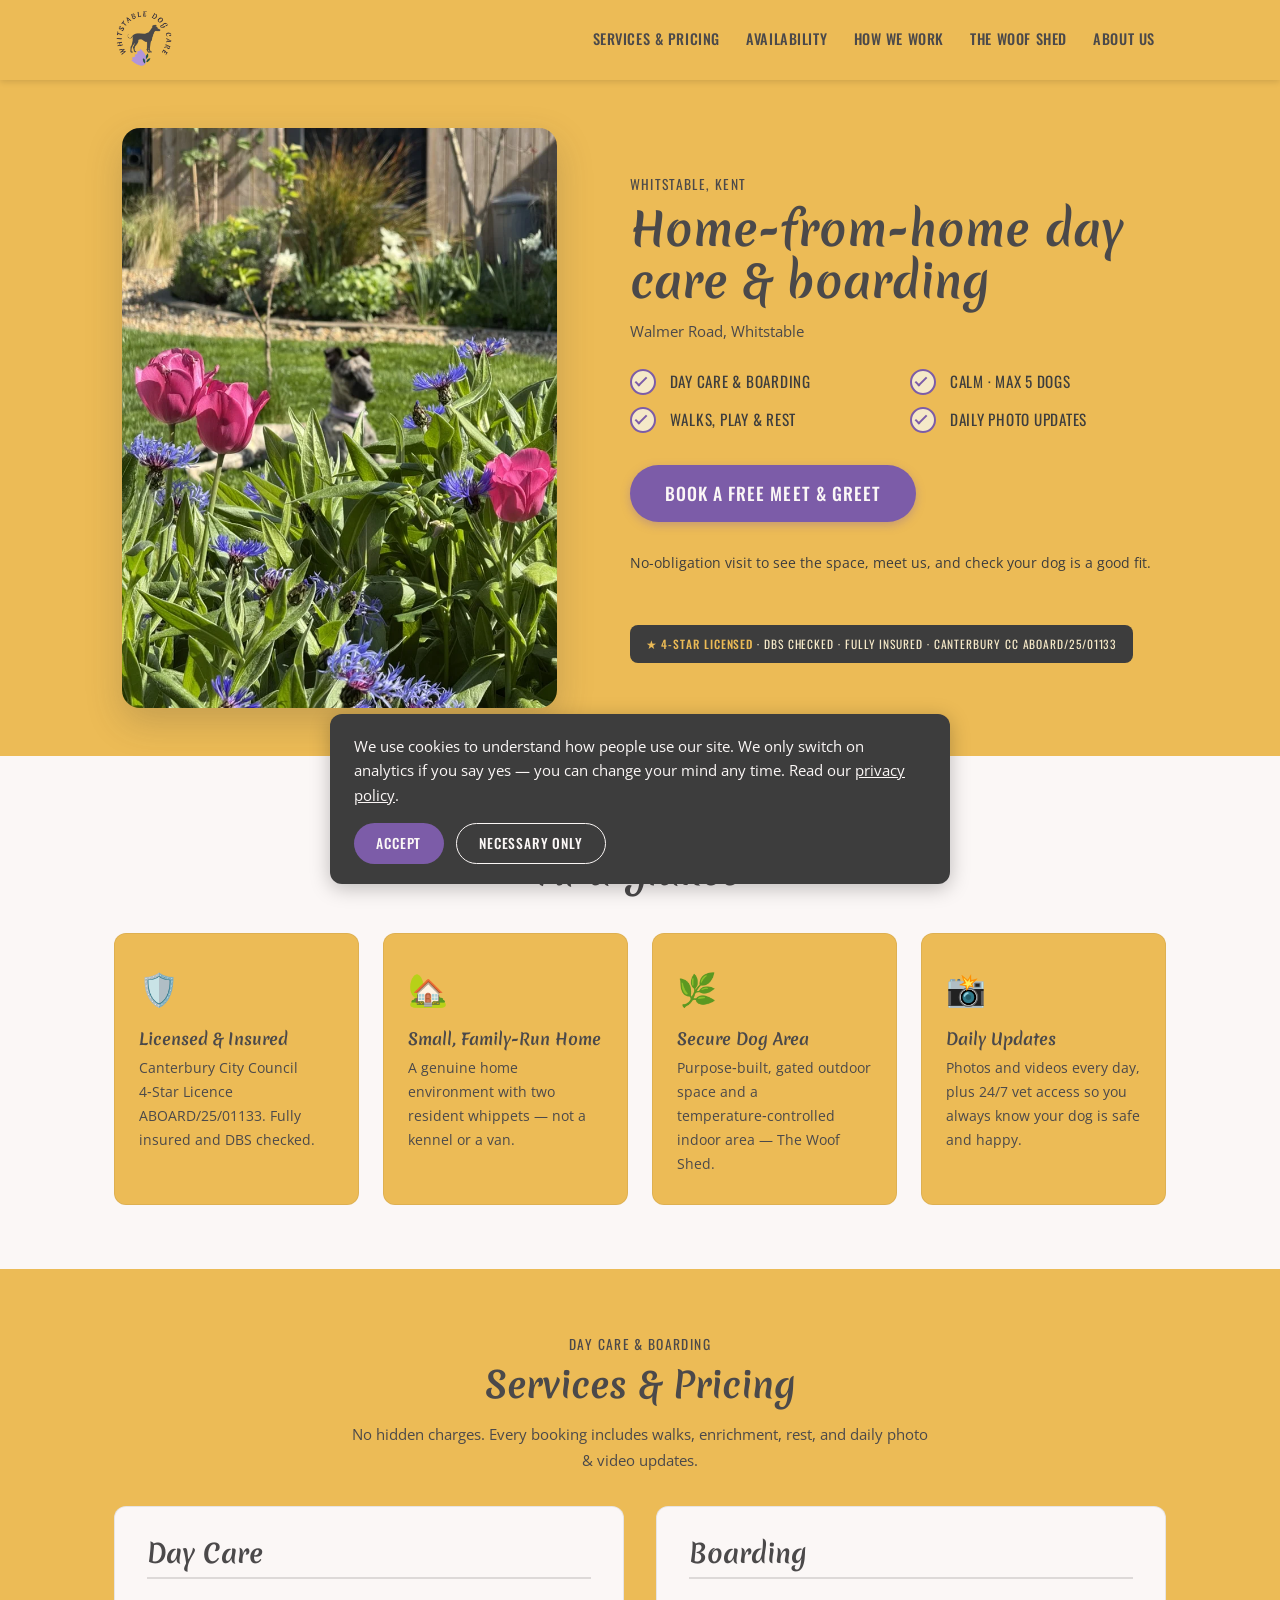
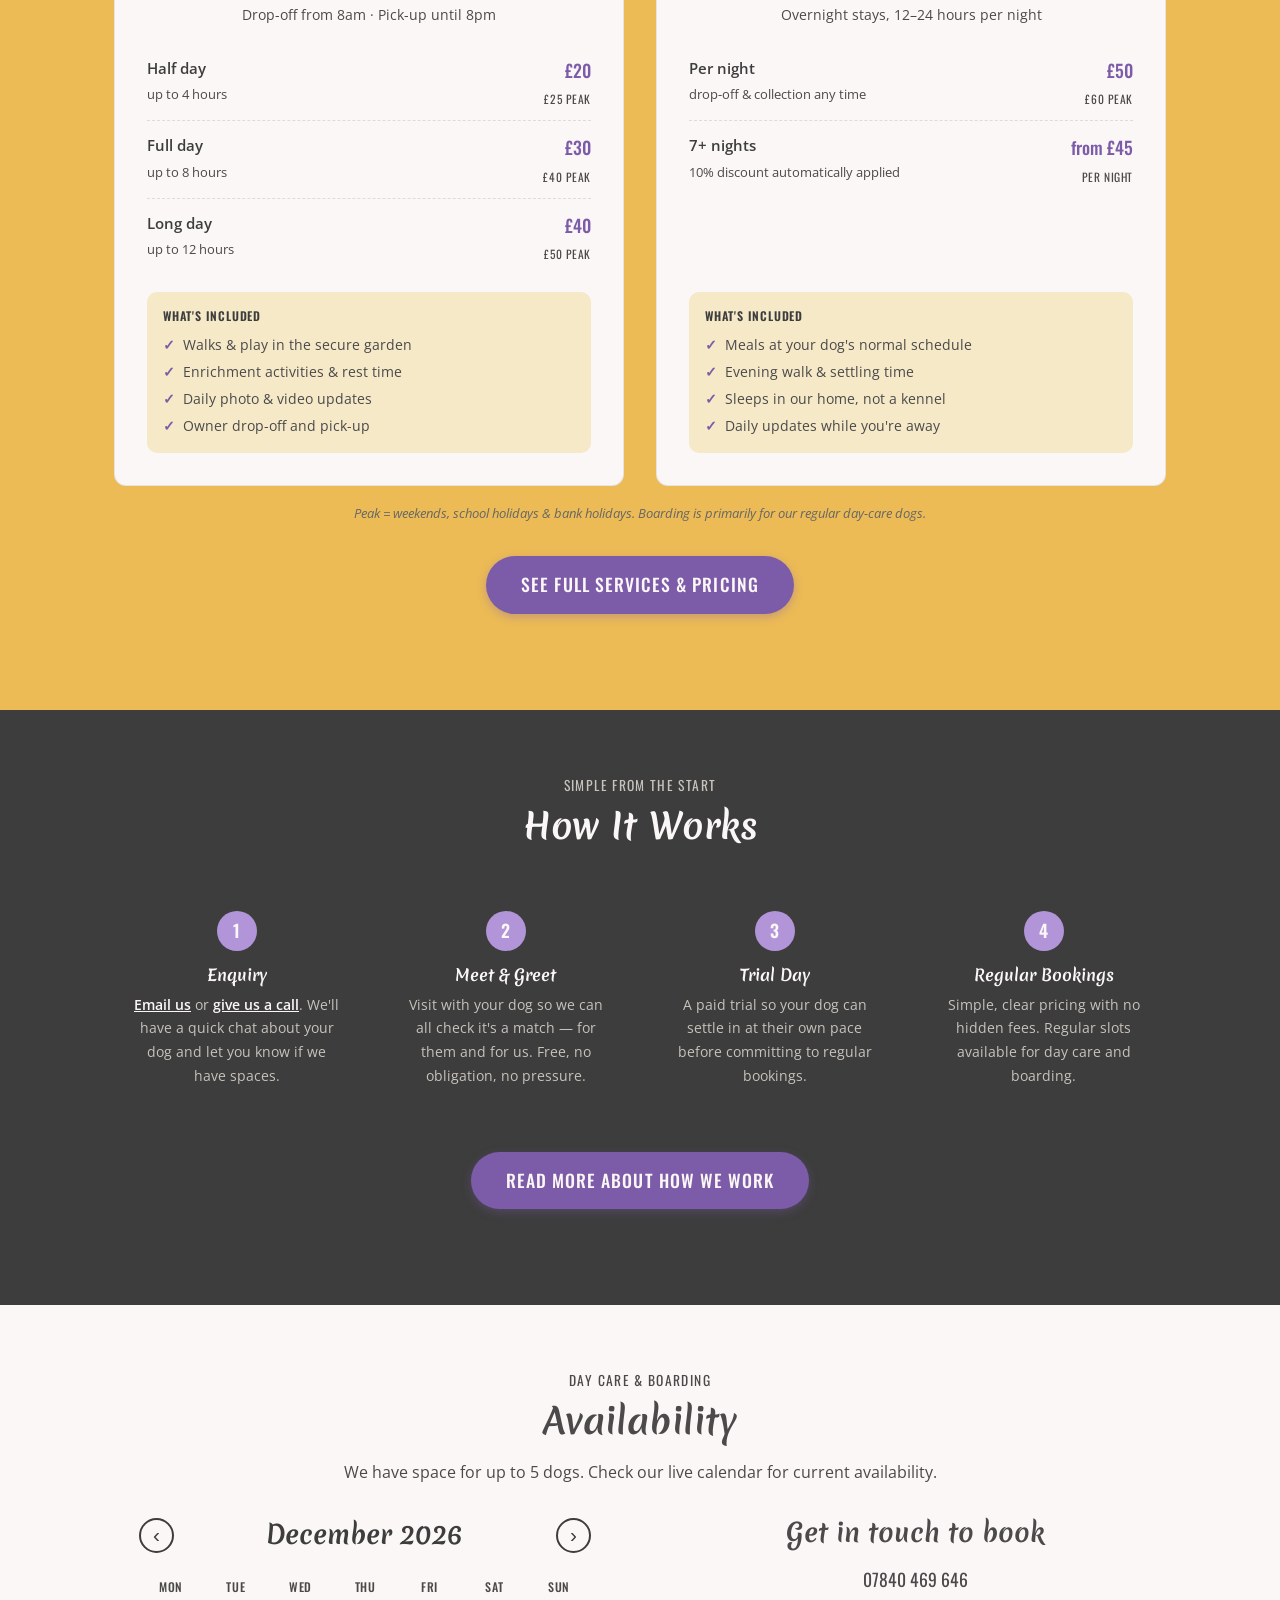
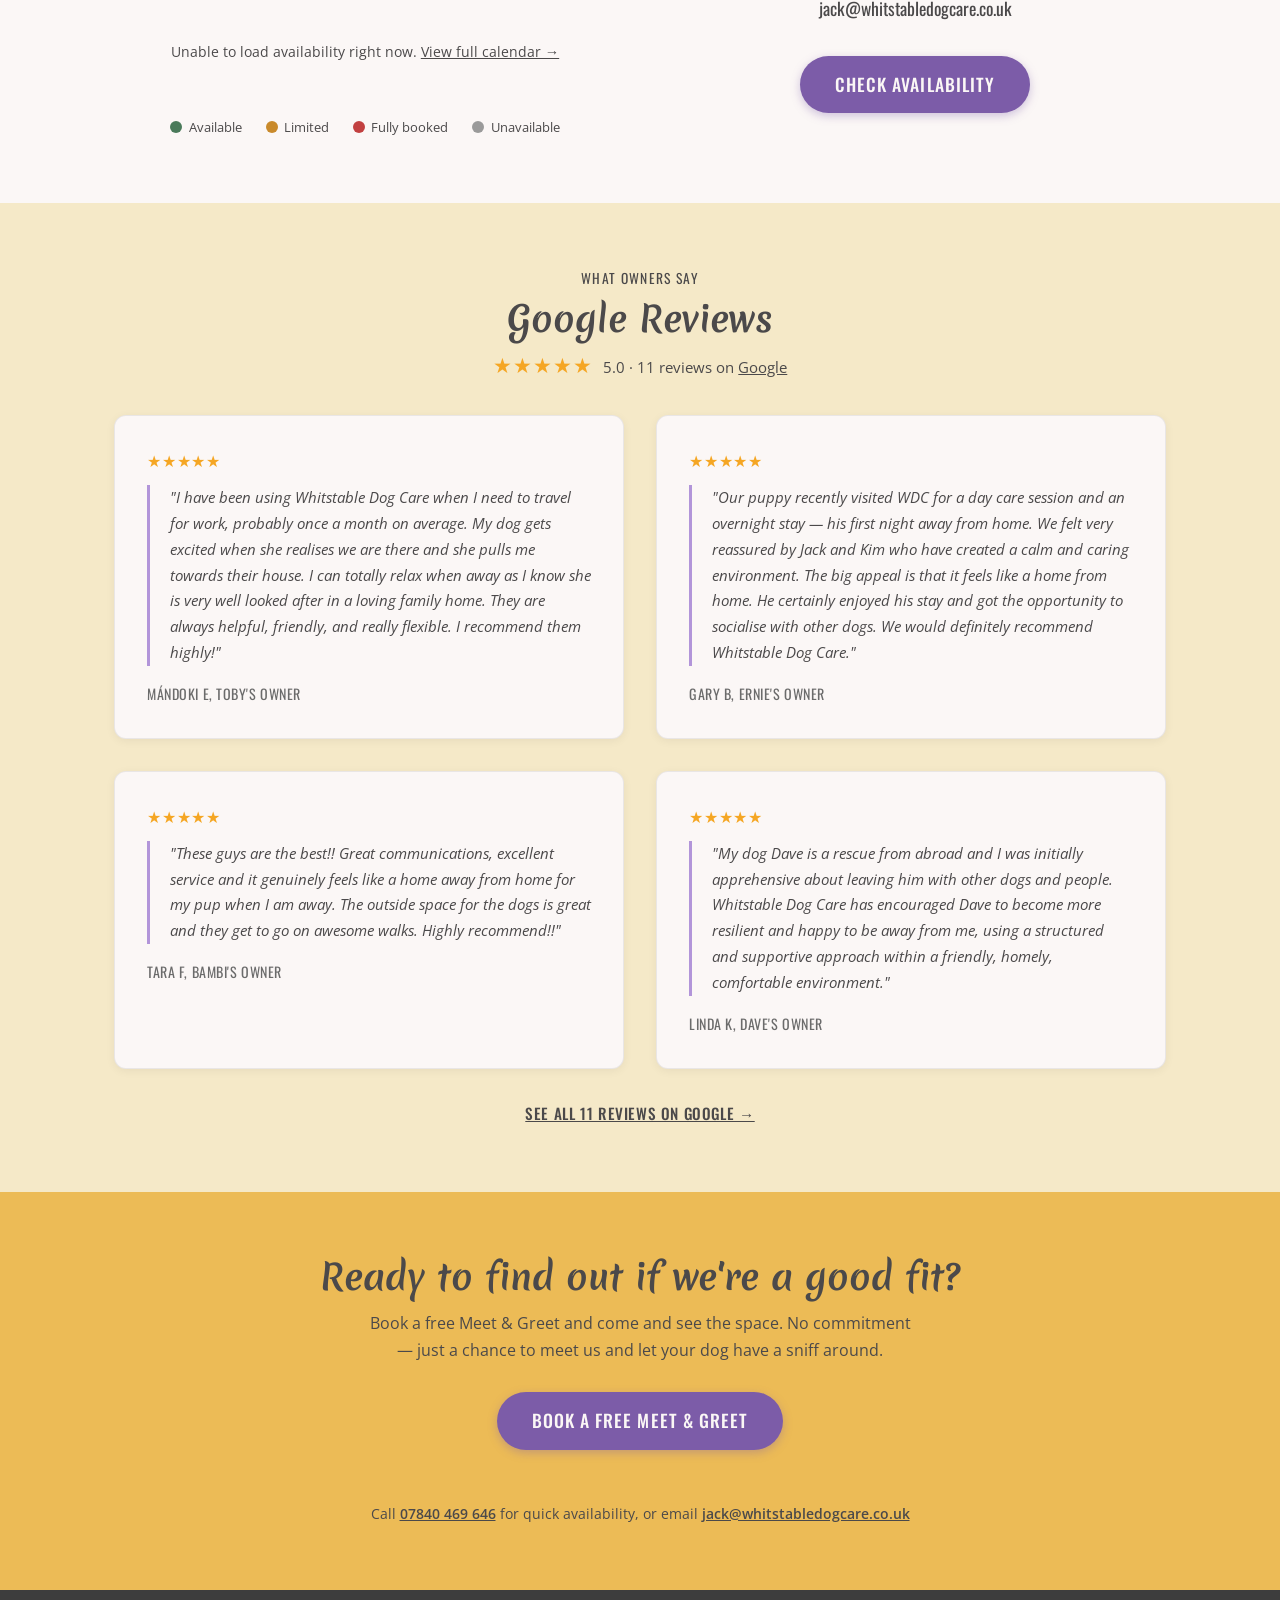
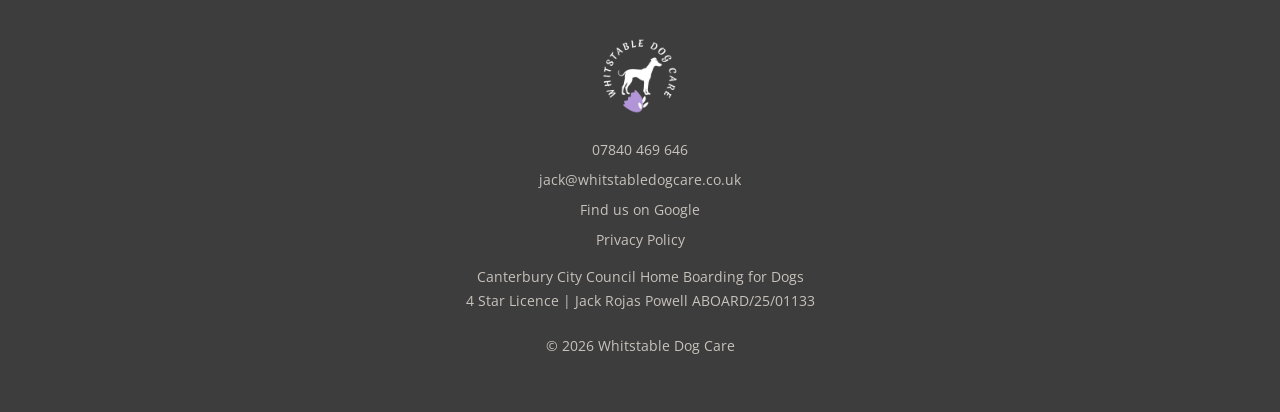
==== index.html @ 73e0434f "Only load Google Analytics after consent, add privacy policy page Previously "Necessary only" still " ====
<!DOCTYPE html>
<html lang="en">
<head>
  <!-- Google tag (gtag.js) — script itself is only requested after cookie consent is accepted, see body -->
  <script>
    window.dataLayer = window.dataLayer || [];
    function gtag(){dataLayer.push(arguments);}
  </script>
  <meta charset="UTF-8" />
  <meta name="viewport" content="width=device-width, initial-scale=1.0" />
  <title>Whitstable Dog Care — Home-from-home Dog Day Care & Boarding</title>
  <meta name="description" content="Home-from-home, family-run dog day care and boarding in Whitstable, Kent. Half & full day care, boarding, walks and enrichment." />
  <meta property="og:type" content="website" />
  <meta property="og:url" content="https://whitstabledogcare.co.uk/" />
  <meta property="og:title" content="Whitstable Dog Care — Home-from-home Dog Day Care & Boarding" />
  <meta property="og:description" content="Home-from-home, family-run dog day care and boarding in Whitstable, Kent." />
  <meta property="og:image" content="https://whitstabledogcare.co.uk/images/og-image.png" />
  <meta property="og:image:width" content="1200" />
  <meta property="og:image:height" content="630" />
  <link rel="preload" as="image" href="images/garden-tulips-dog.webp" fetchpriority="high" />
  <link rel="preconnect" href="https://fonts.googleapis.com" />
  <link rel="preconnect" href="https://fonts.gstatic.com" crossorigin />
  <link rel="preload" href="https://fonts.googleapis.com/css2?family=Merienda:wght@400;700;900&family=Oswald:wght@400;500;600&family=Open+Sans:ital,wght@0,400;0,600;1,400&display=swap" as="style" onload="this.onload=null;this.rel='stylesheet'" />
  <noscript><link rel="stylesheet" href="https://fonts.googleapis.com/css2?family=Merienda:wght@400;700;900&family=Oswald:wght@400;500;600&family=Open+Sans:ital,wght@0,400;0,600;1,400&display=swap" /></noscript>
  <link rel="stylesheet" href="css/style.css" />
  <!-- UPDATE reviewCount and ratingValue below when Google reviews change -->
  <script type="application/ld+json">
  {
    "@context": "https://schema.org",
    "@type": "AnimalShelter",
    "petsAllowed": "Dogs only",
    "areaServed": ["Whitstable", "Tankerton", "Seasalter", "Herne Bay", "Canterbury", "Faversham", "Thanet"],
    "hasCredential": {
      "@type": "EducationalOccupationalCredential",
      "name": "Canterbury City Council Home Boarding for Dogs Licence",
      "credentialCategory": "licence",
      "recognizedBy": {
        "@type": "GovernmentOrganization",
        "name": "Canterbury City Council"
      },
      "identifier": "ABOARD/25/01133"
    },
    "name": "Whitstable Dog Care",
    "description": "Home-from-home, family-run dog day care and boarding in Whitstable, Kent.",
    "url": "https://whitstabledogcare.co.uk",
    "telephone": "+447840469646",
    "email": "jack@whitstabledogcare.co.uk",
    "address": {
      "@type": "PostalAddress",
      "streetAddress": "Walmer Road",
      "addressLocality": "Whitstable",
      "addressRegion": "Kent",
      "addressCountry": "GB"
    },
    "geo": {
      "@type": "GeoCoordinates",
      "latitude": 51.3617,
      "longitude": 1.0237
    },
    "image": "https://whitstabledogcare.co.uk/images/og-image.png",
    "priceRange": "££",
    "aggregateRating": {
      "@type": "AggregateRating",
      "ratingValue": "5.0",
      "reviewCount": "11",
      "bestRating": "5"
    },
    "openingHours": "Mo-Su 07:30-21:00",
    "sameAs": [
      "https://maps.app.goo.gl/Xas24WrXm4qyw3E78",
      "https://share.google/zNQRvtwh0eRR4QSle",
      "https://www.instagram.com/whitstabledogcare/",
      "https://maps.apple.com/p/wR4-Y2Sefy-_Zt",
      "https://www.yell.com/biz/whitstable-dog-care-whitstable-11027929/",
      "https://nextdoor.co.uk/page/whitstable-dog-care"
    ],
    "review": [
      {
        "@type": "Review",
        "author": { "@type": "Person", "name": "Mándoki E" },
        "reviewRating": { "@type": "Rating", "ratingValue": "5", "bestRating": "5" },
        "reviewBody": "I have been using Whitstable Dog Care when I need to travel for work, probably once a month on average. My dog gets excited when she realises we are there and she pulls me towards their house. I can totally relax when away as I know she is very well looked after in a loving family home. They are always helpful, friendly, and really flexible. I recommend them highly!"
      },
      {
        "@type": "Review",
        "author": { "@type": "Person", "name": "Gary B" },
        "reviewRating": { "@type": "Rating", "ratingValue": "5", "bestRating": "5" },
        "reviewBody": "Our puppy recently visited WDC for a day care session and an overnight stay — his first night away from home. We felt very reassured by Jack and Kim who have created a calm and caring environment. The big appeal is that it feels like a home from home. He certainly enjoyed his stay and got the opportunity to socialise with other dogs. We would definitely recommend Whitstable Dog Care."
      },
      {
        "@type": "Review",
        "author": { "@type": "Person", "name": "Tara F" },
        "reviewRating": { "@type": "Rating", "ratingValue": "5", "bestRating": "5" },
        "reviewBody": "These guys are the best!! Great communications, excellent service and it genuinely feels like a home away from home for my pup when I am away. The outside space for the dogs is great and they get to go on awesome walks. Highly recommend!!"
      }
    ]
  }
  </script>
  <link rel="icon" type="image/x-icon" href="favicon.ico" />
  <link rel="icon" type="image/png" sizes="32x32" href="favicon-32x32.png" />
  <link rel="icon" type="image/png" sizes="16x16" href="favicon-16x16.png" />
  <link rel="apple-touch-icon" sizes="180x180" href="apple-touch-icon.png" />
  <script type="application/ld+json">
  {
    "@context": "https://schema.org",
    "@type": "BreadcrumbList",
    "itemListElement": [
      { "@type": "ListItem", "position": 1, "name": "Home", "item": "https://whitstabledogcare.co.uk/" }
    ]
  }
  </script>
  <link rel="canonical" href="https://whitstabledogcare.co.uk/" />
</head>
<body>

  <div id="cookie-consent" class="cookie-consent" role="dialog" aria-live="polite" aria-label="Cookie consent">
    <p class="cookie-consent__text">We use cookies to understand how people use our site. We only switch on analytics if you say yes — you can change your mind any time. Read our <a href="privacy.html" style="color:inherit;">privacy policy</a>.</p>
    <div class="cookie-consent__actions">
      <button type="button" class="cookie-consent__btn cookie-consent__btn--accept" onclick="wdcSetConsent(true)">Accept</button>
      <button type="button" class="cookie-consent__btn cookie-consent__btn--reject" onclick="wdcSetConsent(false)">Necessary only</button>
    </div>
  </div>
  <script>
  (function () {
    var KEY = 'wdc_cookie_consent';
    var gaLoaded = false;
    function loadGA() {
      if (gaLoaded) return;
      gaLoaded = true;
      var s = document.createElement('script');
      s.async = true;
      s.src = 'https://www.googletagmanager.com/gtag/js?id=G-H8V5NB6T25';
      document.head.appendChild(s);
      gtag('js', new Date());
      gtag('config', 'G-H8V5NB6T25');
    }
    window.wdcSetConsent = function (granted) {
      localStorage.setItem(KEY, granted ? 'granted' : 'denied');
      if (granted) loadGA();
      var banner = document.getElementById('cookie-consent');
      if (banner) banner.classList.remove('is-visible');
    };
    var stored = localStorage.getItem(KEY);
    if (stored === 'granted') {
      loadGA();
    } else if (!stored) {
      document.addEventListener('DOMContentLoaded', function () {
        var banner = document.getElementById('cookie-consent');
        if (banner) banner.classList.add('is-visible');
      });
    }
  })();
  </script>

  <!-- HEADER -->
  <header class="site-header">
    <div class="header-inner">
      <a href="index.html" class="header-logo">
        <img src="images/logo.webp" alt="Whitstable Dog Care logo" width="440" height="440" />
        <span>Whitstable<br>Dog Care</span>
      </a>
      <button class="hamburger" id="hamburger" aria-label="Toggle navigation" aria-expanded="false">
        <span></span><span></span><span></span>
      </button>
      <nav class="site-nav" id="site-nav">
        <a href="services.html">Services &amp; Pricing</a>
        <a href="availability.html">Availability</a>
        <a href="how-we-work.html">How We Work</a>
        <a href="woof-shed.html">The Woof Shed</a>
        <a href="about.html">About Us</a>
      </nav>
    </div>
  </header>

  <main>

    <!-- HERO -->
    <section class="hero-v2 section--gold">

      <!-- Mobile photo (full-bleed, fades into gold) -->
      <div class="hero-v2__photo">
        <img
          src="images/garden-tulips-dog.webp"
          alt="A brindle whippet resting on the lawn behind a flower bed of pink tulips and blue cornflowers"
          width="768" height="1024"
          fetchpriority="high"
          loading="eager" />
      </div>

      <div class="hero-v2__content container">

        <!-- Desktop photo (tall card, left column) -->
        <div class="hero-v2__photo-desktop" aria-hidden="true">
          <img
            src="images/garden-tulips-dog.webp"
            alt=""
            width="768" height="1024"
            loading="eager" />
        </div>

        <div class="hero-v2__text">
          <p class="subheading">Whitstable, Kent</p>
          <h1>Home-from-home day care &amp; boarding</h1>
          <p class="hero-v2__addr">Walmer Road, Whitstable</p>

          <ul class="hero-v2__bullets">
            <li>Day care &amp; boarding</li>
            <li>Calm &middot; max 5 dogs</li>
            <li>Walks, play &amp; rest</li>
            <li>Daily photo updates</li>
          </ul>

          <div class="hero-v2__cta-wrap">
            <a href="mailto:jack@whitstabledogcare.co.uk?subject=Meet%20%26%20Greet%20Enquiry" class="btn-cta">Book a Free Meet &amp; Greet</a>
            <p class="hero-v2__reassurance">No-obligation visit to see the space, meet us, and check your dog is a good fit.</p>
          </div>

          <p class="hero-v2__licence">
            <strong>★ 4-Star Licensed</strong> &middot; DBS checked &middot; Fully insured &middot;
            Canterbury CC ABOARD/25/01133
          </p>
        </div>

      </div>
    </section>

    <!-- AT A GLANCE -->
    <section class="section section--white glance-section">
      <div class="container">
        <p class="subheading text-center">Why owners choose us</p>
        <h2 class="text-center">At a Glance</h2>
        <div class="glance-grid">
          <div class="glance-item">
            <span class="glance-item__icon" aria-hidden="true">🛡️</span>
            <h3 class="glance-item__title">Licensed &amp; Insured</h3>
            <p class="glance-item__text">Canterbury City Council 4‑Star Licence ABOARD/25/01133. Fully insured and DBS checked.</p>
          </div>
          <div class="glance-item">
            <span class="glance-item__icon" aria-hidden="true">🏡</span>
            <h3 class="glance-item__title">Small, Family‑Run Home</h3>
            <p class="glance-item__text">A genuine home environment with two resident whippets — not a kennel or a van.</p>
          </div>
          <div class="glance-item">
            <span class="glance-item__icon" aria-hidden="true">🌿</span>
            <h3 class="glance-item__title">Secure Dog Area</h3>
            <p class="glance-item__text">Purpose‑built, gated outdoor space and a temperature‑controlled indoor area — The Woof Shed.</p>
          </div>
          <div class="glance-item">
            <span class="glance-item__icon" aria-hidden="true">📸</span>
            <h3 class="glance-item__title">Daily Updates</h3>
            <p class="glance-item__text">Photos and videos every day, plus 24/7 vet access so you always know your dog is safe and happy.</p>
          </div>
        </div>
      </div>
    </section>

    <!-- PRICING SUMMARY -->
    <section class="section section--gold pricing-summary-section" id="pricing">
      <div class="container">
        <p class="subheading text-center">Day care &amp; boarding</p>
        <h2 class="text-center">Services &amp; Pricing</h2>
        <p class="pricing-summary-intro text-center">No hidden charges. Every booking includes walks, enrichment, rest, and daily photo &amp; video updates.</p>

        <div class="pricing-summary-grid">

          <!-- DAY CARE -->
          <div class="pricing-summary-card pricing-summary-card--balanced">
            <h3>Day Care</h3>
            <p class="pricing-summary-card__hours">Drop-off from 8am &middot; Pick-up until 8pm</p>

            <ul class="pricing-summary-list">
              <li>
                <span class="pricing-summary-list__label">
                  Half day
                  <span class="pricing-summary-list__sub">up to 4 hours</span>
                </span>
                <span class="pricing-summary-list__price">
                  £20
                  <span class="pricing-summary-list__peak">£25 peak</span>
                </span>
              </li>
              <li>
                <span class="pricing-summary-list__label">
                  Full day
                  <span class="pricing-summary-list__sub">up to 8 hours</span>
                </span>
                <span class="pricing-summary-list__price">
                  £30
                  <span class="pricing-summary-list__peak">£40 peak</span>
                </span>
              </li>
              <li>
                <span class="pricing-summary-list__label">
                  Long day
                  <span class="pricing-summary-list__sub">up to 12 hours</span>
                </span>
                <span class="pricing-summary-list__price">
                  £40
                  <span class="pricing-summary-list__peak">£50 peak</span>
                </span>
              </li>
            </ul>

            <div class="pricing-summary-card__included">
              <p class="pricing-summary-card__included-title">What's included</p>
              <ul class="pricing-summary-card__included-list">
                <li>Walks &amp; play in the secure garden</li>
                <li>Enrichment activities &amp; rest time</li>
                <li>Daily photo &amp; video updates</li>
                <li>Owner drop-off and pick-up</li>
              </ul>
            </div>
          </div>

          <!-- BOARDING -->
          <div class="pricing-summary-card pricing-summary-card--balanced">
            <h3>Boarding</h3>
            <p class="pricing-summary-card__hours">Overnight stays, 12–24 hours per night</p>

            <ul class="pricing-summary-list">
              <li>
                <span class="pricing-summary-list__label">
                  Per night
                  <span class="pricing-summary-list__sub">drop-off &amp; collection any time</span>
                </span>
                <span class="pricing-summary-list__price">
                  £50
                  <span class="pricing-summary-list__peak">£60 peak</span>
                </span>
              </li>
              <li>
                <span class="pricing-summary-list__label">
                  7+ nights
                  <span class="pricing-summary-list__sub">10% discount automatically applied</span>
                </span>
                <span class="pricing-summary-list__price">
                  from £45
                  <span class="pricing-summary-list__peak">per night</span>
                </span>
              </li>
            </ul>

            <div class="pricing-summary-card__included">
              <p class="pricing-summary-card__included-title">What's included</p>
              <ul class="pricing-summary-card__included-list">
                <li>Meals at your dog's normal schedule</li>
                <li>Evening walk &amp; settling time</li>
                <li>Sleeps in our home, not a kennel</li>
                <li>Daily updates while you're away</li>
              </ul>
            </div>
          </div>

        </div>

        <p class="pricing-summary-peak text-center">Peak = weekends, school holidays &amp; bank holidays. Boarding is primarily for our regular day-care dogs.</p>
        <div style="text-align:center; margin-top:2rem;">
          <a href="services.html#pricing" class="btn-cta">See Full Services &amp; Pricing</a>
        </div>
      </div>
    </section>

    <!-- HOW IT WORKS -->
    <section class="section section--charcoal how-it-works-section">
      <div class="container">
        <p class="subheading text-center" style="color:#c8c2bc;">Simple from the start</p>
        <h2 class="text-center">How It Works</h2>
        <div class="steps-grid">
          <div class="step">
            <span class="step__number" aria-hidden="true">1</span>
            <h3 class="step__title">Enquiry</h3>
            <p class="step__text"><a href="mailto:jack@whitstabledogcare.co.uk?subject=Enquiry">Email us</a> or <a href="tel:07840469646">give us a call</a>. We'll have a quick chat about your dog and let you know if we have spaces.</p>
          </div>
          <div class="step">
            <span class="step__number" aria-hidden="true">2</span>
            <h3 class="step__title">Meet &amp; Greet</h3>
            <p class="step__text">Visit with your dog so we can all check it's a match — for them and for us. Free, no obligation, no pressure.</p>
          </div>
          <div class="step">
            <span class="step__number" aria-hidden="true">3</span>
            <h3 class="step__title">Trial Day</h3>
            <p class="step__text">A paid trial so your dog can settle in at their own pace before committing to regular bookings.</p>
          </div>
          <div class="step">
            <span class="step__number" aria-hidden="true">4</span>
            <h3 class="step__title">Regular Bookings</h3>
            <p class="step__text">Simple, clear pricing with no hidden fees. Regular slots available for day care and boarding.</p>
          </div>
        </div>
        <div style="text-align:center; margin-top:2.5rem;">
          <a href="how-we-work.html" class="btn-cta" style="background:#7c5ca8;">Read More About How We Work</a>
        </div>
      </div>
    </section>

    <!-- AVAILABILITY -->
    <section class="section section--white">
      <div class="container">
        <p class="subheading text-center">Day care &amp; boarding</p>
        <h2 class="text-center">Availability</h2>
        <p class="text-center">We have space for up to 5 dogs. Check our live calendar for current availability.</p>
        <div class="two-col avail-home-cols">

          <div class="availability-calendar home-calendar" id="home-availability-calendar">
            <div class="cal-header">
              <button class="cal-nav" id="home-cal-prev" aria-label="Previous month">&#8249;</button>
              <h3 class="cal-month-label" id="home-cal-month-label"></h3>
              <button class="cal-nav" id="home-cal-next" aria-label="Next month">&#8250;</button>
            </div>
            <div class="cal-grid-header" aria-hidden="true">
              <span>Mon</span><span>Tue</span><span>Wed</span>
              <span>Thu</span><span>Fri</span><span>Sat</span><span>Sun</span>
            </div>
            <div class="cal-grid" id="home-cal-grid" role="grid">
              <div class="cal-loading">Loading availability…</div>
            </div>
            <div class="cal-legend" aria-label="Calendar key">
              <span class="cal-legend-item"><span class="cal-dot cal-dot--green"></span> Available</span>
              <span class="cal-legend-item"><span class="cal-dot cal-dot--amber"></span> Limited</span>
              <span class="cal-legend-item"><span class="cal-dot cal-dot--red"></span> Fully booked</span>
              <span class="cal-legend-item"><span class="cal-dot cal-dot--grey"></span> Unavailable</span>
            </div>
          </div>

          <div class="avail-home-contact">
            <h3>Get in touch to book</h3>
            <div class="contact-info">
              <p>
                <a href="tel:07840469646">07840 469 646</a><br>
                <a href="mailto:jack@whitstabledogcare.co.uk">jack@whitstabledogcare.co.uk</a>
              </p>
            </div>
            <a href="availability.html" class="btn-cta">Check Availability</a>
          </div>

        </div>
      </div>
    </section>

    <!-- GOOGLE REVIEWS -->
    <section class="section section--cream testimonials-section">
      <div class="container">
        <p class="subheading text-center">What owners say</p>
        <h2 class="text-center">Google Reviews</h2>
        <p class="testimonials-rating text-center">
          <span class="testimonials-rating__stars" aria-label="5 out of 5 stars">★★★★★</span>
          <span class="testimonials-rating__label">5.0 · 11 reviews on <a href="https://maps.app.goo.gl/Xas24WrXm4qyw3E78" target="_blank" rel="noopener">Google</a></span>
        </p>
        <div class="testimonials-grid">

          <blockquote class="testimonial-card">
            <p class="testimonial-card__stars" aria-label="5 stars">★★★★★</p>
            <p class="testimonial-card__quote">"I have been using Whitstable Dog Care when I need to travel for work, probably once a month on average. My dog gets excited when she realises we are there and she pulls me towards their house. I can totally relax when away as I know she is very well looked after in a loving family home. They are always helpful, friendly, and really flexible. I recommend them highly!"</p>
            <footer class="testimonial-card__author">Mándoki E, Toby's owner</footer>
          </blockquote>

          <blockquote class="testimonial-card">
            <p class="testimonial-card__stars" aria-label="5 stars">★★★★★</p>
            <p class="testimonial-card__quote">"Our puppy recently visited WDC for a day care session and an overnight stay — his first night away from home. We felt very reassured by Jack and Kim who have created a calm and caring environment. The big appeal is that it feels like a home from home. He certainly enjoyed his stay and got the opportunity to socialise with other dogs. We would definitely recommend Whitstable Dog Care."</p>
            <footer class="testimonial-card__author">Gary B, Ernie's owner</footer>
          </blockquote>

          <blockquote class="testimonial-card">
            <p class="testimonial-card__stars" aria-label="5 stars">★★★★★</p>
            <p class="testimonial-card__quote">"These guys are the best!! Great communications, excellent service and it genuinely feels like a home away from home for my pup when I am away. The outside space for the dogs is great and they get to go on awesome walks. Highly recommend!!"</p>
            <footer class="testimonial-card__author">Tara F, Bambi's owner</footer>
          </blockquote>

          <blockquote class="testimonial-card">
            <p class="testimonial-card__stars" aria-label="5 stars">★★★★★</p>
            <p class="testimonial-card__quote">"My dog Dave is a rescue from abroad and I was initially apprehensive about leaving him with other dogs and people. Whitstable Dog Care has encouraged Dave to become more resilient and happy to be away from me, using a structured and supportive approach within a friendly, homely, comfortable environment."</p>
            <footer class="testimonial-card__author">Linda K, Dave's owner</footer>
          </blockquote>

        </div>
        <p class="text-center" style="margin-top:2rem;">
          <a href="https://maps.app.goo.gl/Xas24WrXm4qyw3E78" target="_blank" rel="noopener" class="testimonials-more-link">See all 11 reviews on Google →</a>
        </p>
      </div>
    </section>

    <!-- BOTTOM CTA -->
    <section class="section section--gold bottom-cta-section" style="text-align:center;">
      <div class="container">
        <h2>Ready to find out if we're a good fit?</h2>
        <p style="max-width:560px; margin:0.75rem auto 0;">Book a free Meet &amp; Greet and come and see the space. No commitment — just a chance to meet us and let your dog have a sniff around.</p>
        <div style="margin-top:1.75rem;">
          <a href="mailto:jack@whitstabledogcare.co.uk?subject=Meet%20%26%20Greet%20Enquiry" class="btn-cta">Book a Free Meet &amp; Greet</a>
        </div>
        <p class="bottom-cta-section__contact">
          Call <a href="tel:07840469646">07840 469 646</a> for quick availability, or email <a href="mailto:jack@whitstabledogcare.co.uk">jack@whitstabledogcare.co.uk</a>
        </p>
      </div>
    </section>

  </main>

  <!-- FOOTER -->
  <footer class="site-footer">
    <img src="images/footer-logo.webp" alt="Whitstable Dog Care logo" class="footer-logo" width="200" height="200" />
    <p><a href="tel:07840469646">07840 469 646</a></p>
    <p><a href="mailto:jack@whitstabledogcare.co.uk">jack@whitstabledogcare.co.uk</a></p>
    <p><a href="https://share.google/zNQRvtwh0eRR4QSle" target="_blank" rel="noopener">Find us on Google</a></p>
    <p><a href="privacy.html">Privacy Policy</a></p>
    <p class="footer-licence">Canterbury City Council Home Boarding for Dogs<br>
    4 Star Licence | Jack Rojas Powell ABOARD/25/01133</p>
    <p class="footer-copyright">&copy; <span id="year"></span> Whitstable Dog Care</p>
  </footer>

  <!-- Home availability calendar widget -->
  <script>
  (function () {
    var MONTHS = ['January','February','March','April','May','June','July','August','September','October','November','December'];

    var grid  = document.getElementById('home-cal-grid');
    var label = document.getElementById('home-cal-month-label');
    var now   = new Date();
    var year  = now.getFullYear();
    var month = now.getMonth();

    function getStatus(event) {
      var title = event.summary || '';
      var desc  = event.description || '';
      if (title === 'Fully Booked')      return 'full';
      if (title === 'Unavailable')       return 'unavailable';
      if (title === 'Spaces Available')  return /^[12] space/.test(desc) ? 'limited' : 'available';
      return null;
    }

    function fetchEvents(y, m) {
      var start = new Date(y, m, 1).toISOString();
      var end   = new Date(y, m + 1, 0, 23, 59, 59).toISOString();
      var url   = '/api/calendar?timeMin=' + encodeURIComponent(start) + '&timeMax=' + encodeURIComponent(end);
      return fetch(url).then(function (r) { return r.json(); });
    }

    function buildEventMap(events) {
      var map = {};
      (events || []).forEach(function (e) {
        var date = e.start && e.start.date;
        if (date) map[date] = getStatus(e);
      });
      return map;
    }

    function pad(n) { return String(n).padStart(2, '0'); }

    function renderMonth(y, m) {
      label.textContent = MONTHS[m] + ' ' + y;
      grid.innerHTML = '<div class="cal-loading">Loading availability…</div>';

      fetchEvents(y, m).then(function (data) {
        var eventMap = buildEventMap(data.items);
        var firstDay = new Date(y, m, 1);
        var lastDate = new Date(y, m + 1, 0).getDate();
        var todayStr = now.getFullYear() + '-' + pad(now.getMonth() + 1) + '-' + pad(now.getDate());
        var offset   = (firstDay.getDay() + 6) % 7;
        var html = '';

        for (var i = 0; i < offset; i++) {
          html += '<div class="cal-cell cal-cell--empty"></div>';
        }
        for (var d = 1; d <= lastDate; d++) {
          var dateStr = y + '-' + pad(m + 1) + '-' + pad(d);
          var status  = eventMap[dateStr];
          var isPast  = dateStr < todayStr;
          var isToday = dateStr === todayStr;
          var cls = 'cal-cell';
          if (isPast)                        cls += ' cal-cell--past';
          if (isToday)                       cls += ' cal-cell--today';
          if (status === 'available')        cls += ' cal-cell--available';
          else if (status === 'limited')     cls += ' cal-cell--limited';
          else if (status === 'full')        cls += ' cal-cell--full';
          else if (status === 'unavailable') cls += ' cal-cell--unavailable';
          html += '<div class="' + cls + '" role="gridcell" aria-label="' + dateStr + '"><span class="cal-day-num">' + d + '</span></div>';
        }
        grid.innerHTML = html;
      }).catch(function () {
        grid.innerHTML = '<p class="cal-error">Unable to load availability right now. <a href="availability.html">View full calendar →</a></p>';
      });
    }

    document.getElementById('home-cal-prev').addEventListener('click', function () {
      month--; if (month < 0) { month = 11; year--; }
      renderMonth(year, month);
    });
    document.getElementById('home-cal-next').addEventListener('click', function () {
      month++; if (month > 11) { month = 0; year++; }
      renderMonth(year, month);
    });

    renderMonth(year, month);
  }());
  </script>

  <script>
    // Set current year in footer
    document.getElementById('year').textContent = new Date().getFullYear();

    // Hamburger toggle
    const hamburger = document.getElementById('hamburger');
    const nav = document.getElementById('site-nav');
    hamburger.addEventListener('click', () => {
      const open = nav.classList.toggle('open');
      hamburger.classList.toggle('open', open);
      hamburger.setAttribute('aria-expanded', open);
    });

    // Close nav on link click (mobile)
    nav.querySelectorAll('a').forEach(link => {
      link.addEventListener('click', () => {
        nav.classList.remove('open');
        hamburger.classList.remove('open');
        hamburger.setAttribute('aria-expanded', false);
      });
    });
  </script>

</body>
</html>
---- css/style.css ----
/* =============================================
   WHITSTABLE DOG CARE — SHARED STYLESHEET
   ============================================= */

/* --- Google Fonts loaded via <link> in HTML --- */

/* --- Variables --- */
:root {
  --gold: #ECBB56;
  --charcoal: #3D3D3D;
  --body-text: #4B494A;
  --white: #FBF7F6;
  --purple: #B295D9;
  --black: #000000;
  --cream: #F5E9C8;
  --cta-purple: #7c5ca8;
  --font-display: 'Merienda', cursive;
  --font-label: 'Oswald', sans-serif;
  --font-body: 'Open Sans', sans-serif;
}

/* --- Reset & Base --- */
*, *::before, *::after {
  box-sizing: border-box;
  margin: 0;
  padding: 0;
}

html {
  scroll-behavior: smooth;
}

body {
  font-family: 'Open Sans', sans-serif;
  color: var(--body-text);
  background: var(--gold);
  font-size: 16px;
  line-height: 1.7;
  overflow-x: hidden;
}

img {
  max-width: 100%;
  height: auto;
  display: block;
}

a {
  color: var(--body-text);
  text-decoration: underline;
}

a:hover {
  color: var(--charcoal);
}

/* --- Typography --- */
h1, h2, h3 {
  font-family: 'Merienda', cursive;
  color: var(--body-text);
  line-height: 1.2;
}

h1 { font-size: clamp(1.8rem, 4vw, 3rem); }
h2 { font-size: clamp(1.4rem, 3vw, 2.2rem); margin-bottom: 1rem; }
h3 { font-size: clamp(1.2rem, 2.5vw, 1.6rem); margin-bottom: 0.75rem; }

p { margin-bottom: 1rem; }
p:last-child { margin-bottom: 0; }

ul {
  padding-left: 1.5rem;
  margin-bottom: 1rem;
}

li { margin-bottom: 0.3rem; }

/* --- Layout helpers --- */
.container {
  max-width: 1100px;
  margin: 0 auto;
  padding: 0 1.5rem;
}

.section {
  padding: 4rem 0;
  position: relative;
}

.section--gold {
  background: var(--gold);
}

.section--cream {
  background: var(--cream);
}

.section--charcoal {
  background: var(--charcoal);
  color: var(--white);
}

.section--charcoal h1,
.section--charcoal h2,
.section--charcoal h3 {
  color: var(--white);
}

.section--white {
  background: var(--white);
}

.two-col {
  display: grid;
  grid-template-columns: 1fr 1fr;
  gap: 3rem;
  align-items: center;
}

.two-col--reverse {
  direction: rtl;
}

.two-col--reverse > * {
  direction: ltr;
}

/* =============================================
   HEADER & NAV
   ============================================= */

.site-header {
  background: var(--gold);
  position: sticky;
  top: 0;
  z-index: 100;
  box-shadow: 0 2px 6px rgba(0,0,0,0.12);
}

.header-inner {
  max-width: 1100px;
  margin: 0 auto;
  padding: 0 1.5rem;
  height: 80px;
  display: flex;
  align-items: center;
  justify-content: space-between;
}

.header-logo {
  display: flex;
  align-items: center;
  gap: 0.75rem;
  text-decoration: none;
  flex-shrink: 0;
}

.header-logo img {
  height: 60px;
  width: 60px;
  border-radius: 50%;
  object-fit: cover;
}

.header-logo span {
  display: none;
}

/* Desktop nav */
.site-nav {
  display: flex;
  align-items: center;
  gap: 0.25rem;
}

.site-nav a {
  font-family: 'Oswald', sans-serif;
  font-size: 0.9rem;
  font-weight: 500;
  text-transform: uppercase;
  letter-spacing: 0.04em;
  color: var(--body-text);
  text-decoration: none;
  padding: 0.4rem 0.7rem;
  border-bottom: 2px solid transparent;
  transition: border-color 0.2s, color 0.2s;
  white-space: nowrap;
}

.site-nav a:hover {
  border-bottom-color: var(--body-text);
  color: var(--charcoal);
}

.site-nav a.active {
  border-bottom-color: var(--body-text);
  font-weight: 600;
}

/* Hamburger button */
.hamburger {
  display: none;
  flex-direction: column;
  gap: 5px;
  background: none;
  border: none;
  cursor: pointer;
  padding: 6px;
  z-index: 200;
}

.hamburger span {
  display: block;
  width: 26px;
  height: 2px;
  background: var(--body-text);
  border-radius: 2px;
  transition: transform 0.3s, opacity 0.3s;
}

.hamburger.open span:nth-child(1) {
  transform: translateY(7px) rotate(45deg);
}
.hamburger.open span:nth-child(2) {
  opacity: 0;
}
.hamburger.open span:nth-child(3) {
  transform: translateY(-7px) rotate(-45deg);
}

/* Explicit desktop nav (belt-and-braces) */
@media (min-width: 769px) {
  .hamburger {
    display: none !important;
  }

  .site-nav {
    display: flex !important;
    position: static;
    flex-direction: row;
    background: transparent;
    box-shadow: none;
    padding: 0;
  }
}

/* Mobile nav */
@media (max-width: 768px) {
  .hamburger {
    display: flex;
  }

  .site-nav {
    display: none;
    flex-direction: column;
    align-items: flex-start;
    gap: 0;
    position: absolute;
    top: 80px;
    left: 0;
    right: 0;
    background: var(--gold);
    box-shadow: 0 4px 12px rgba(0,0,0,0.15);
    padding: 1rem 0;
    z-index: 99;
  }

  .site-nav.open {
    display: flex;
  }

  .site-nav a {
    width: 100%;
    padding: 0.75rem 1.5rem;
    font-size: 1rem;
    border-bottom: none;
    border-left: 3px solid transparent;
  }

  .site-nav a:hover,
  .site-nav a.active {
    border-bottom: none;
    border-left-color: var(--body-text);
    background: rgba(0,0,0,0.05);
  }
}

/* =============================================
   GRASS STRIP
   ============================================= */

.grass-strip {
  width: 100%;
  height: 50px;
  overflow: hidden;
  display: block;
  line-height: 0;
  font-size: 0;
}

.grass-strip img {
  width: 100%;
  height: 50px;
  object-fit: cover;
  object-position: center bottom;
  display: block;
}

/* =============================================
   HERO / HOME SECTIONS
   ============================================= */

.hero {
  background: var(--gold);
  padding: 4rem 0 2rem;
  position: relative;
}

.hero-inner {
  max-width: 1100px;
  margin: 0 auto;
  padding: 0 1.5rem;
  display: grid;
  grid-template-columns: auto 1fr;
  gap: 3rem;
  align-items: start;
}

.hero-logo-wrap {
  flex-shrink: 0;
}

.hero-logo-wrap img {
  width: 220px;
  height: 220px;
  border-radius: 50%;
  object-fit: cover;
  box-shadow: 0 4px 20px rgba(0,0,0,0.15);
}

.hero-content h1 {
  margin-bottom: 0.5rem;
}

.hero-address {
  font-family: 'Open Sans', sans-serif;
  color: var(--body-text);
  margin-bottom: 1.5rem;
}

.hero-bullets {
  list-style: none;
  padding: 0;
  margin-bottom: 2rem;
  display: grid;
  grid-template-columns: 1fr 1fr;
  gap: 0.3rem 1.5rem;
}

.hero-bullets li {
  font-size: 0.9rem;
  padding-left: 1.2em;
  position: relative;
  margin-bottom: 0;
}

.hero-bullets li::before {
  content: '✓';
  position: absolute;
  left: 0;
  color: var(--body-text);
  font-weight: 600;
}

/* CTA Button */
.btn-cta {
  display: inline-block;
  background: #7c5ca8;
  color: var(--white);
  font-family: 'Oswald', sans-serif;
  font-size: 1.1rem;
  font-weight: 500;
  text-transform: uppercase;
  letter-spacing: 0.06em;
  text-decoration: none;
  padding: 0.85rem 2.2rem;
  border-radius: 50px;
  transition: background 0.2s, transform 0.15s, box-shadow 0.2s;
  box-shadow: 0 3px 10px rgba(124,92,168,0.35);
  margin-bottom: 2rem;
}

.btn-cta:hover {
  background: #6b4d9c;
  color: var(--white);
  transform: translateY(-2px);
  box-shadow: 0 6px 16px rgba(124,92,168,0.45);
}

@media (max-width: 768px) {
  .hero-inner {
    grid-template-columns: 1fr;
    text-align: center;
  }

  .hero-logo-wrap {
    display: flex;
    justify-content: center;
  }

  .hero-logo-wrap img {
    width: 160px;
    height: 160px;
  }

  .hero-bullets {
    grid-template-columns: 1fr;
    text-align: left;
    display: inline-grid;
  }
}

/* =============================================
   HERO — TAGLINE & CTA WRAP (HOME)
   ============================================= */

.hero-tagline {
  font-size: 1.05rem;
  font-style: italic;
  color: var(--body-text);
  margin-bottom: 1.25rem;
  max-width: 520px;
}

.hero-cta-wrap {
  margin-bottom: 1.75rem;
}

.hero-cta-wrap .btn-cta {
  margin-bottom: 0.6rem;
}

.cta-reassurance {
  font-size: 0.85rem;
  font-style: italic;
  color: #3a3839;
  margin-bottom: 0;
}

/* =============================================
   AT A GLANCE (HOME)
   ============================================= */

.glance-section {
  padding: 4rem 0;
}

.glance-section h2 {
  margin-bottom: 2.5rem;
}

.glance-grid {
  display: grid;
  grid-template-columns: repeat(4, 1fr);
  gap: 1.5rem;
  margin-top: 1rem;
}

.glance-item {
  background: var(--gold);
  border-radius: 12px;
  padding: 1.75rem 1.5rem;
  border: 1px solid rgba(0,0,0,0.06);
}

.glance-item__icon {
  font-size: 2rem;
  display: block;
  margin-bottom: 0.75rem;
}

.glance-item__title {
  font-size: 1rem;
  margin-bottom: 0.5rem;
}

.glance-item__text {
  font-size: 0.88rem;
  color: var(--body-text);
  margin-bottom: 0;
}

@media (max-width: 900px) {
  .glance-grid {
    grid-template-columns: repeat(2, 1fr);
  }
}

@media (max-width: 500px) {
  .glance-grid {
    grid-template-columns: 1fr;
  }
}

/* =============================================
   HOW IT WORKS (HOME)
   ============================================= */

.how-it-works-section h2 {
  color: var(--white);
  margin-bottom: 2.5rem;
}

.steps-grid {
  display: grid;
  grid-template-columns: repeat(4, 1fr);
  gap: 1.5rem;
  counter-reset: steps;
}

.step {
  text-align: center;
  padding: 1.5rem 1rem;
}

.step__number {
  display: inline-flex;
  align-items: center;
  justify-content: center;
  width: 2.5rem;
  height: 2.5rem;
  background: var(--purple);
  color: var(--white);
  font-family: 'Oswald', sans-serif;
  font-size: 1.1rem;
  font-weight: 600;
  border-radius: 50%;
  margin-bottom: 0.9rem;
}

.step__title {
  color: var(--white);
  font-size: 1rem;
  margin-bottom: 0.5rem;
}

.step__text {
  font-size: 0.88rem;
  color: #c8c2bc;
  margin-bottom: 0;
}

.step__text a {
  color: var(--white);
  font-weight: 600;
  text-decoration: underline;
}

.step__text a:hover {
  color: var(--purple);
}

@media (max-width: 768px) {
  .steps-grid {
    grid-template-columns: repeat(2, 1fr);
  }
}

@media (max-width: 480px) {
  .steps-grid {
    grid-template-columns: 1fr;
  }
}

/* =============================================
   PRICING SUMMARY (HOME)
   ============================================= */

.pricing-summary-intro {
  font-size: 0.95rem;
  max-width: 580px;
  margin: 0 auto 2rem;
}

.pricing-summary-grid {
  display: grid;
  grid-template-columns: 1fr 1fr;
  gap: 2rem;
  margin-bottom: 1rem;
}

.pricing-summary-card {
  background: var(--white);
  border-radius: 12px;
  padding: 2rem;
  border: 1px solid rgba(0,0,0,0.08);
}

.pricing-summary-card h3 {
  margin-bottom: 1.25rem;
  padding-bottom: 0.5rem;
  border-bottom: 2px solid rgba(0,0,0,0.12);
}

.pricing-summary-list {
  list-style: none;
  padding: 0;
  margin-bottom: 1rem;
}

.pricing-summary-list li {
  display: flex;
  justify-content: space-between;
  align-items: baseline;
  padding: 0.45rem 0;
  border-bottom: 1px solid rgba(0,0,0,0.07);
  font-size: 0.92rem;
  margin-bottom: 0;
}

.pricing-summary-list li:last-child {
  border-bottom: none;
}

.pricing-summary-list__price {
  font-family: 'Oswald', sans-serif;
  font-weight: 600;
  font-size: 1rem;
  color: var(--charcoal);
  white-space: nowrap;
  margin-left: 1rem;
}

.pricing-summary-note {
  font-size: 0.82rem;
  font-style: italic;
  color: #555;
  margin-top: 0.75rem;
  margin-bottom: 0;
}

.pricing-summary-peak {
  font-size: 0.82rem;
  font-style: italic;
  color: #666;
  margin-top: 0.75rem;
  margin-bottom: 0;
}

@media (max-width: 640px) {
  .pricing-summary-grid {
    grid-template-columns: 1fr;
  }
}

/* ── Rebalanced pricing cards ── */
.pricing-summary-card--balanced {
  display: flex;
  flex-direction: column;
}

.pricing-summary-card__hours {
  text-align: center;
  font-size: 0.9rem;
  color: var(--body-text);
  margin: 0.25rem 0 1rem;
}

.pricing-summary-card--balanced .pricing-summary-list li {
  display: flex;
  justify-content: space-between;
  align-items: flex-start;
  gap: 0.75rem;
  padding: 0.75rem 0;
  border-bottom: 1px dashed rgba(61, 61, 61, 0.15);
}

.pricing-summary-card--balanced .pricing-summary-list li:last-child {
  border-bottom: 0;
}

.pricing-summary-list__label {
  display: flex;
  flex-direction: column;
  color: var(--charcoal);
  font-weight: 600;
}

.pricing-summary-list__sub {
  font-weight: 400;
  font-size: 0.82rem;
  color: var(--body-text);
  margin-top: 0.15rem;
}

.pricing-summary-list__price {
  display: flex;
  flex-direction: column;
  align-items: flex-end;
  font-family: var(--font-label);
  font-weight: 500;
  font-size: 1.1rem;
  color: var(--cta-purple);
  white-space: nowrap;
}

.pricing-summary-list__peak {
  font-size: 0.72rem;
  text-transform: uppercase;
  letter-spacing: 0.05em;
  color: var(--body-text);
  font-weight: 400;
  margin-top: 0.2rem;
}

.pricing-summary-card__included {
  background: var(--cream);
  border-radius: 10px;
  padding: 0.9rem 1rem 1rem;
  margin-top: auto;
}

.pricing-summary-card__included-title {
  font-family: var(--font-label);
  text-transform: uppercase;
  letter-spacing: 0.08em;
  font-size: 0.75rem;
  color: var(--charcoal);
  margin: 0 0 0.5rem;
  font-weight: 600;
}

.pricing-summary-card__included-list {
  list-style: none;
  padding: 0;
  margin: 0;
  display: grid;
  gap: 0.4rem;
}

.pricing-summary-card__included-list li {
  font-size: 0.9rem;
  color: var(--body-text);
  padding-left: 1.25rem;
  position: relative;
  line-height: 1.45;
  margin-bottom: 0;
}

.pricing-summary-card__included-list li::before {
  content: '✓';
  position: absolute;
  left: 0;
  top: 0;
  color: var(--cta-purple);
  font-weight: 700;
}

.pricing-summary-grid {
  align-items: stretch;
}

@media (max-width: 640px) {
  .pricing-summary-card--balanced .pricing-summary-list li {
    padding: 0.6rem 0;
  }
  .pricing-summary-list__price {
    font-size: 1rem;
  }
}

/* =============================================
   TESTIMONIALS (HOME)
   ============================================= */

.testimonials-section h2 {
  margin-bottom: 0.5rem;
}

.testimonials-rating {
  margin-bottom: 2rem;
}

.testimonials-rating__stars {
  color: #f5a623;
  font-size: 1.3rem;
  letter-spacing: 0.05em;
  margin-right: 0.4rem;
}

.testimonials-rating__label {
  font-size: 0.95rem;
  color: var(--body-text);
}

.testimonial-card__stars {
  color: #f5a623;
  font-size: 1rem;
  margin-bottom: 0.6rem;
  letter-spacing: 0.05em;
}

.testimonials-more-link {
  font-family: 'Oswald', sans-serif;
  font-size: 0.95rem;
  text-transform: uppercase;
  letter-spacing: 0.04em;
  color: var(--body-text);
  font-weight: 500;
}

.testimonials-grid {
  display: grid;
  grid-template-columns: repeat(2, 1fr);
  gap: 2rem;
}

.testimonial-card {
  background: var(--white);
  border-radius: 12px;
  padding: 2rem;
  border: 1px solid rgba(0,0,0,0.07);
  box-shadow: 0 2px 10px rgba(0,0,0,0.06);
  margin: 0;
}

.testimonial-card__quote {
  font-size: 0.95rem;
  font-style: italic;
  color: var(--body-text);
  margin-bottom: 1rem;
  position: relative;
  padding-left: 1.25rem;
  border-left: 3px solid var(--purple);
}

.testimonial-card__author {
  font-family: 'Oswald', sans-serif;
  font-size: 0.88rem;
  text-transform: uppercase;
  letter-spacing: 0.04em;
  color: #6b6b6b;
}

@media (max-width: 640px) {
  .testimonials-grid {
    grid-template-columns: 1fr;
  }
}

/* =============================================
   BOTTOM CTA (HOME)
   ============================================= */

.bottom-cta-section h2 {
  margin-bottom: 0;
}

.bottom-cta-section__contact {
  margin-top: 1.25rem;
  font-size: 0.9rem;
  color: var(--body-text);
}

.bottom-cta-section__contact a {
  color: var(--body-text);
  font-weight: 600;
}

/* =============================================
   CONTACT / INTRO SECTION (HOME)
   ============================================= */

.contact-section {
  background: var(--gold);
  padding: 4rem 0;
}

.contact-section .two-col {
  align-items: start;
}

.contact-section h2 a {
  color: var(--body-text);
}

.contact-info {
  font-family: 'Oswald', sans-serif;
  font-size: 1.1rem;
  margin-bottom: 1.5rem;
}

.contact-info a {
  color: var(--body-text);
  text-decoration: none;
}

.contact-info a:hover {
  text-decoration: underline;
}

/* =============================================
   SERVICES CARDS
   ============================================= */

.services-intro {
  font-size: 1.05rem;
  max-width: 720px;
  border-left: 3px solid rgba(0,0,0,0.15);
  padding-left: 1.25rem;
  margin: 0;
}

.pricing-includes {
  font-size: 0.92rem;
  color: var(--body-text);
  margin-bottom: 1.25rem;
}

.pricing-help {
  font-size: 0.9rem;
  font-style: italic;
  color: var(--body-text);
  margin-top: 0.75rem;
}

.services-grid {
  display: grid;
  grid-template-columns: repeat(3, 1fr);
  gap: 2rem;
}

.service-card {
  background: rgba(255,255,255,0.45);
  border-radius: 12px;
  padding: 2rem;
  border: 1px solid rgba(0,0,0,0.08);
}

.service-card h3 {
  margin-bottom: 1rem;
  padding-bottom: 0.5rem;
  border-bottom: 2px solid rgba(0,0,0,0.15);
}

.service-card p,
.service-card ul {
  font-size: 0.92rem;
}

.service-card a {
  color: var(--purple);
  font-weight: 600;
}

.service-card em {
  font-size: 0.85rem;
  display: block;
  margin-top: 0.75rem;
  color: #666;
}

@media (max-width: 900px) {
  .services-grid {
    grid-template-columns: 1fr;
  }
}

/* =============================================
   PRICING TABLE
   ============================================= */

.pricing-section {
  background: var(--gold);
  padding: 4rem 0;
}

.discount-callout {
  background: var(--purple);
  color: var(--white);
  padding: 1rem 1.5rem;
  border-radius: 8px;
  font-family: 'Oswald', sans-serif;
  font-size: 1.1rem;
  font-weight: 500;
  margin-bottom: 1.5rem;
  display: inline-block;
}

table {
  width: 100%;
  border-collapse: collapse;
  background: var(--white);
  border-radius: 8px;
  overflow: hidden;
  box-shadow: 0 2px 10px rgba(0,0,0,0.08);
  margin-bottom: 1rem;
}

thead {
  background: var(--charcoal);
  color: var(--white);
}

thead th {
  font-family: 'Oswald', sans-serif;
  font-size: 1rem;
  font-weight: 500;
  text-transform: uppercase;
  letter-spacing: 0.04em;
  padding: 0.85rem 1.2rem;
  text-align: left;
  border: 1px solid var(--black);
}

tbody td {
  padding: 0.8rem 1.2rem;
  border: 1px solid var(--black);
  font-size: 0.95rem;
}

tbody tr:nth-child(even) {
  background: #f8f8f8;
}

.table-note {
  font-size: 0.85rem;
  font-style: italic;
  color: var(--body-text);
  margin-top: 0.5rem;
}

@media (max-width: 600px) {
  table {
    font-size: 0.85rem;
  }

  thead th,
  tbody td {
    padding: 0.6rem 0.75rem;
  }
}

/* =============================================
   HOW WE WORK
   ============================================= */

/* Journey overview strip */
.journey-steps {
  list-style: none;
  padding: 0;
  margin: 0;
  display: grid;
  grid-template-columns: repeat(3, 1fr);
  gap: 1.5rem;
  counter-reset: journey;
}

.journey-step {
  display: flex;
  align-items: flex-start;
  gap: 1rem;
  background: rgba(255,255,255,0.45);
  border-radius: 12px;
  padding: 1.5rem;
  border: 1px solid rgba(0,0,0,0.08);
}

.journey-step__number {
  display: inline-flex;
  align-items: center;
  justify-content: center;
  flex-shrink: 0;
  width: 2.2rem;
  height: 2.2rem;
  background: #7c5ca8;
  color: #fff;
  font-family: 'Oswald', sans-serif;
  font-size: 1rem;
  font-weight: 600;
  border-radius: 50%;
}

.journey-step__title {
  font-size: 1rem;
  margin-bottom: 0.3rem;
}

.journey-step__desc {
  font-size: 0.88rem;
  color: var(--body-text);
  margin-bottom: 0;
}

@media (max-width: 768px) {
  .journey-steps {
    grid-template-columns: 1fr;
  }
}

/* Paid trial subheadings */
.trial-subheading {
  font-family: 'Oswald', sans-serif;
  font-size: 0.95rem;
  font-weight: 500;
  text-transform: uppercase;
  letter-spacing: 0.04em;
  color: var(--body-text);
  margin-top: 1.25rem;
  margin-bottom: 0.4rem;
}

.trial-note {
  margin-top: 1.25rem;
  font-size: 0.88rem;
  color: #555;
}

/* Bottom contact line */
.hww-contact {
  margin-top: 1.25rem;
  font-size: 0.9rem;
  color: var(--body-text);
}

.hww-contact a {
  color: var(--body-text);
  font-weight: 600;
}

.timetable-section {
  background: var(--cream);
  padding: 4rem 0;
}

/* =============================================
   FAQ SECTION
   ============================================= */

.faq-section {
  background: var(--gold);
  padding: 4rem 0;
}

.faq-list {
  margin-top: 2rem;
  display: flex;
  flex-direction: column;
  gap: 0.75rem;
  max-width: 760px;
  margin-left: auto;
  margin-right: auto;
}

.faq-list details {
  background: rgba(255,255,255,0.55);
  border-radius: 10px;
  border: 1px solid rgba(0,0,0,0.08);
  overflow: hidden;
}

.faq-list details[open] {
  background: rgba(255,255,255,0.85);
}

.faq-list summary {
  font-family: var(--font-label);
  font-size: 1rem;
  font-weight: 600;
  padding: 1.1rem 3rem 1.1rem 1.25rem;
  cursor: pointer;
  list-style: none;
  position: relative;
  color: var(--charcoal);
  line-height: 1.4;
}

.faq-list summary::-webkit-details-marker { display: none; }

.faq-list summary::after {
  content: '+';
  position: absolute;
  right: 1.25rem;
  top: 50%;
  transform: translateY(-50%);
  font-size: 1.4rem;
  font-weight: 300;
  line-height: 1;
  color: var(--charcoal);
  transition: transform 0.2s;
}

.faq-list details[open] summary::after {
  content: '−';
}

.faq-list .faq-answer {
  padding: 0 1.25rem 1.1rem;
  font-size: 0.95rem;
  line-height: 1.7;
  color: var(--body-text);
}


.gallery-grid {
  display: grid;
  grid-template-columns: repeat(3, 1fr);
  gap: 1rem;
  padding: 3rem 0;
}

.gallery-grid img {
  width: 100%;
  height: 260px;
  object-fit: cover;
  border-radius: 10px;
  box-shadow: 0 3px 15px rgba(0,0,0,0.12);
  transition: transform 0.3s;
}

.gallery-grid img:hover {
  transform: scale(1.02);
}

@media (max-width: 900px) {
  .gallery-grid { grid-template-columns: repeat(2, 1fr); }
}

@media (max-width: 500px) {
  .gallery-grid { grid-template-columns: 1fr; }
}

/* =============================================
   AVAILABILITY
   ============================================= */

.calendar-wrap {
  background: var(--white);
  border-radius: 12px;
  overflow: hidden;
  box-shadow: 0 2px 16px rgba(0,0,0,0.1);
  margin-top: 2rem;
}

/* =============================================
   ABOUT
   ============================================= */

.about-photo {
  width: 100%;
  height: auto;
  border-radius: 12px;
  box-shadow: 0 4px 20px rgba(0,0,0,0.12);
}

.qualifications {
  margin-top: 1.25rem;
}

.qualifications strong {
  display: block;
  margin-bottom: 0.4rem;
  font-family: 'Oswald', sans-serif;
  font-size: 1rem;
  text-transform: uppercase;
  letter-spacing: 0.04em;
}

.snooki-wrap {
  text-align: center;
  margin-top: 2rem;
}

.snooki-wrap img {
  width: 220px;
  height: 220px;
  border-radius: 50%;
  object-fit: cover;
  box-shadow: 0 4px 16px rgba(0,0,0,0.12);
  margin: 0 auto;
}

.snooki-wrap p {
  margin-top: 0.5rem;
  font-size: 0.85rem;
  font-style: italic;
  color: #666;
}

/* =============================================
   DECORATIVE BOTANICAL ELEMENTS
   ============================================= */

.deco {
  position: absolute;
  pointer-events: none;
  opacity: 0.65;
  z-index: 0;
}

.deco--flower {
  width: 100px;
  top: 1.5rem;
  right: 2rem;
}

.deco--leaf {
  width: 90px;
  bottom: 1.5rem;
  left: 1.5rem;
}

.deco--paw {
  width: 80px;
  bottom: 2rem;
  right: 3rem;
}

/* Content inside deco-containing sections needs z-index */
.section > .container {
  position: relative;
  z-index: 1;
}

/* =============================================
   FOOTER
   ============================================= */

.site-footer {
  background: var(--charcoal);
  color: var(--white);
  padding: 3rem 1.5rem;
  text-align: center;
}

.footer-logo {
  width: 80px;
  height: auto;
  margin: 0 auto 1.25rem;
}

.site-footer p {
  font-size: 0.9rem;
  color: #c8c2bc;
  margin-bottom: 0.35rem;
}

.site-footer a {
  color: #c8c2bc;
  text-decoration: none;
}

.site-footer a:hover {
  color: var(--white);
  text-decoration: underline;
}

.footer-licence {
  margin-top: 0.75rem;
  font-size: 0.8rem;
  color: #999;
}

.footer-copyright {
  margin-top: 1.25rem;
  font-size: 0.8rem;
  color: #888;
}

/* =============================================
   RESPONSIVE TWO-COL
   ============================================= */

@media (max-width: 768px) {
  .two-col {
    grid-template-columns: 1fr;
  }

  .two-col--reverse {
    direction: ltr;
  }

  .about-photo {
    max-width: 100%;
    height: 280px;
  }

  .section {
    padding: 2.5rem 0;
  }
}

/* =============================================
   UTILITY
   ============================================= */

.text-center { text-align: center; }
.mt-1 { margin-top: 1rem; }
.mt-2 { margin-top: 2rem; }
.mb-0 { margin-bottom: 0; }

.subheading {
  font-family: 'Oswald', sans-serif;
  font-size: 0.85rem;
  text-transform: uppercase;
  letter-spacing: 0.1em;
  color: var(--body-text);
  margin-bottom: 0.5rem;
}

/* =============================================
   AVAILABILITY (HOME SECTION)
   ============================================= */

.avail-home-cols {
  align-items: start;
  margin-top: 2rem;
}

.home-calendar {
  max-width: none;
}

.avail-home-contact {
  display: flex;
  flex-direction: column;
  align-items: center;
  text-align: center;
  gap: 0.5rem;
}

.avail-home-contact h3 {
  margin-bottom: 0.5rem;
}

.avail-home-contact .btn-cta {
  margin-bottom: 0;
}

.avail-home-link {
  font-size: 0.9rem;
  margin-top: 0.5rem;
  margin-bottom: 0;
}

/* =============================================
   AVAILABILITY CALENDAR
   ============================================= */

.availability-calendar {
  max-width: 680px;
  margin: 0 auto;
  font-family: 'Open Sans', sans-serif;
}

/* Header: prev / month label / next */
.cal-header {
  display: flex;
  align-items: center;
  justify-content: space-between;
  margin-bottom: 1.25rem;
}

.cal-month-label {
  font-family: 'Merienda', cursive;
  font-size: clamp(1.2rem, 3vw, 1.6rem);
  color: var(--charcoal);
  margin: 0;
}

.cal-nav {
  background: none;
  border: 2px solid var(--charcoal);
  color: var(--charcoal);
  width: 2.2rem;
  height: 2.2rem;
  border-radius: 50%;
  font-size: 1.3rem;
  line-height: 1;
  cursor: pointer;
  display: flex;
  align-items: center;
  justify-content: center;
  transition: background 0.15s, color 0.15s;
}

.cal-nav:hover {
  background: var(--charcoal);
  color: var(--white);
}

/* Day-of-week header row */
.cal-grid-header {
  display: grid;
  grid-template-columns: repeat(7, 1fr);
  margin-bottom: 0.4rem;
}

.cal-grid-header span {
  text-align: center;
  font-family: 'Oswald', sans-serif;
  font-size: 0.75rem;
  font-weight: 500;
  text-transform: uppercase;
  letter-spacing: 0.05em;
  color: var(--body-text);
  padding: 0.25rem 0;
}

/* Day grid */
.cal-grid {
  display: grid;
  grid-template-columns: repeat(7, 1fr);
  gap: 4px;
}

.cal-cell {
  aspect-ratio: 1;
  border-radius: 8px;
  display: flex;
  align-items: center;
  justify-content: center;
  position: relative;
  background: #e8e4e0;
}

.cal-cell--empty {
  background: transparent;
}

.cal-day-num {
  font-size: clamp(0.7rem, 2vw, 0.9rem);
  font-weight: 600;
  color: var(--white);
  line-height: 1;
}

/* Past days — muted */
.cal-cell--past {
  opacity: 0.35;
}

/* Today ring */
.cal-cell--today {
  outline: 3px solid var(--charcoal);
  outline-offset: -3px;
}

/* Status colours */
.cal-cell--available  { background: #4a7a5a; }
.cal-cell--limited    { background: #c98a2b; }
.cal-cell--full       { background: #c24040; }
.cal-cell--unavailable { background: #9a9a9a; }

.cal-cell--available  .cal-day-num,
.cal-cell--limited    .cal-day-num,
.cal-cell--full       .cal-day-num,
.cal-cell--unavailable .cal-day-num { color: #fff; }

.cal-cell--past .cal-day-num,
.cal-cell:not([class*="--available"]):not([class*="--limited"]):not([class*="--full"]):not([class*="--unavailable"]):not(.cal-cell--empty) .cal-day-num {
  color: var(--body-text);
}

/* Loading / error states */
.cal-loading,
.cal-error {
  grid-column: 1 / -1;
  text-align: center;
  padding: 2rem;
  color: var(--body-text);
  font-size: 0.9rem;
}

/* Legend */
.cal-legend {
  display: flex;
  flex-wrap: wrap;
  gap: 0.75rem 1.5rem;
  margin-top: 1.25rem;
  justify-content: center;
}

.cal-legend-item {
  display: flex;
  align-items: center;
  gap: 0.4rem;
  font-size: 0.82rem;
  color: var(--body-text);
}

.cal-dot {
  width: 12px;
  height: 12px;
  border-radius: 50%;
  display: inline-block;
  flex-shrink: 0;
}

.cal-dot--green     { background: #4a7a5a; }
.cal-dot--amber     { background: #c98a2b; }
.cal-dot--red       { background: #c24040; }
.cal-dot--grey      { background: #9a9a9a; }
.cal-dot--unsynced  { background: #e8e4e0; border: 1px solid #ccc; }

@media (max-width: 480px) {
  .cal-grid { gap: 3px; }
  .cal-nav { width: 1.9rem; height: 1.9rem; font-size: 1.1rem; }
}

/* =============================================
   HERO V2
   ============================================= */

.hero-v2 {
  padding: 0;
}

/* ── Mobile: full-bleed photo, natural height, fades into gold ── */
.hero-v2__photo {
  position: relative;
  width: 100%;
  overflow: hidden;
  line-height: 0;
  font-size: 0;
}

.hero-v2__photo img {
  width: 100%;
  height: auto;
  display: block;
}

.hero-v2__photo::after {
  content: '';
  position: absolute;
  inset: 0;
  pointer-events: none;
  background: linear-gradient(
    180deg,
    transparent 60%,
    var(--gold) 100%
  );
}

/* Hide desktop photo column on mobile */
.hero-v2__photo-desktop {
  display: none;
}

/* Content panel sits on gold background */
.hero-v2__content {
  padding: 2rem 1.5rem 0;
  text-align: center;
}

.hero-v2__content h1 {
  margin: 0.25rem 0 0.75rem;
}

.hero-v2__addr {
  font-size: 0.95rem;
  margin: 0 0 1.5rem;
  color: var(--body-text);
}

.hero-v2__bullets {
  list-style: none;
  padding: 0;
  margin: 0 auto 1.75rem;
  display: grid;
  grid-template-columns: 1fr 1fr;
  gap: 0.75rem 2rem;
  max-width: 340px;
  text-align: left;
}

.hero-v2__bullets li {
  position: relative;
  padding-left: 2.25rem;
  font-family: var(--font-label);
  text-transform: uppercase;
  letter-spacing: 0.05em;
  font-size: 0.85rem;
  color: var(--charcoal);
  line-height: 1.3;
  min-height: 22px;
  display: flex;
  align-items: center;
  margin-bottom: 0;
}

/* Cream circle with purple border */
.hero-v2__bullets li::before {
  content: '';
  position: absolute;
  left: 0;
  top: 50%;
  transform: translateY(-50%);
  width: 22px;
  height: 22px;
  border-radius: 50%;
  background: var(--cream);
  border: 2px solid var(--cta-purple);
  box-sizing: border-box;
}

/* Purple tick */
.hero-v2__bullets li::after {
  content: '';
  position: absolute;
  left: 7px;
  top: 50%;
  width: 5px;
  height: 10px;
  border: solid var(--cta-purple);
  border-width: 0 2px 2px 0;
  transform: translateY(-65%) rotate(45deg);
}

.hero-v2__cta-wrap {
  margin-bottom: 1.75rem;
}

.hero-v2__cta-wrap .btn-cta {
  display: block;
  width: 100%;
  text-align: center;
  margin-bottom: 1rem;
}

.hero-v2__reassurance {
  font-size: 0.9rem;
  color: var(--charcoal);
  margin: 0;
  line-height: 1.5;
}

.hero-v2__licence {
  margin: 0 -1.5rem;
  padding: 0.9rem 1.5rem;
  background: var(--charcoal);
  color: var(--cream);
  font-family: var(--font-label);
  font-size: 0.72rem;
  text-transform: uppercase;
  letter-spacing: 0.08em;
  text-align: center;
  line-height: 1.6;
}

.hero-v2__licence strong {
  color: var(--gold);
  font-weight: 500;
}

/* ── Desktop ≥768px: two-column split ── */
@media (min-width: 768px) {
  .hero-v2 {
    padding: 3rem 0;
    background: var(--gold);
  }

  /* Hide mobile full-bleed photo */
  .hero-v2__photo {
    display: none;
  }

  .hero-v2__content {
    display: grid;
    grid-template-columns: minmax(0, 1fr) minmax(0, 1.15fr);
    gap: 3rem;
    align-items: center;
    text-align: left;
    padding: 0 2rem;
    max-width: 1100px;
    margin: 0 auto;
  }

  .hero-v2__photo-desktop {
    display: block;
    border-radius: 18px;
    overflow: hidden;
    aspect-ratio: 3 / 4;
    max-height: 580px;
    box-shadow: 0 14px 36px rgba(61, 61, 61, 0.22);
  }

  .hero-v2__photo-desktop img {
    width: 100%;
    height: 100%;
    object-fit: cover;
    object-position: center 40%;
    display: block;
  }

  .hero-v2__text h1 {
    font-size: clamp(2rem, 3.5vw, 2.8rem);
    line-height: 1.15;
  }

  .hero-v2__bullets {
    margin: 1.5rem 0 2rem;
    max-width: 100%;
    gap: 0.75rem 2rem;
  }

  .hero-v2__bullets li {
    font-size: 0.95rem;
    padding-left: 2.5rem;
    min-height: 26px;
  }

  .hero-v2__bullets li::before {
    width: 26px;
    height: 26px;
  }

  .hero-v2__bullets li::after {
    left: 8.5px;
    width: 6px;
    height: 12px;
  }

  .hero-v2__cta-wrap .btn-cta {
    display: inline-block;
    width: auto;
  }

  .hero-v2__reassurance {
    margin-top: 0.85rem;
  }

  .hero-v2__licence {
    margin: 1.5rem 0 0;
    display: inline-block;
    border-radius: 8px;
    padding: 0.6rem 1rem;
  }
}

/* --- Cookie consent banner --- */
.cookie-consent {
  display: none;
  position: fixed;
  left: 1rem;
  right: 1rem;
  bottom: 1rem;
  z-index: 1000;
  max-width: 620px;
  margin: 0 auto;
  background: var(--charcoal);
  color: var(--white);
  padding: 1.25rem 1.5rem;
  border-radius: 12px;
  box-shadow: 0 4px 20px rgba(0,0,0,0.25);
  font-family: var(--font-body);
}

.cookie-consent.is-visible {
  display: flex;
  flex-direction: column;
  gap: 1rem;
}

.cookie-consent__text {
  font-size: 0.95rem;
  line-height: 1.6;
  margin: 0;
}

.cookie-consent__actions {
  display: flex;
  gap: 0.75rem;
  flex-wrap: wrap;
}

.cookie-consent__btn {
  font-family: var(--font-label);
  font-size: 0.85rem;
  font-weight: 500;
  text-transform: uppercase;
  letter-spacing: 0.06em;
  border: none;
  border-radius: 50px;
  padding: 0.6rem 1.4rem;
  cursor: pointer;
  transition: background 0.2s, transform 0.15s;
}

.cookie-consent__btn--accept {
  background: var(--cta-purple);
  color: var(--white);
}

.cookie-consent__btn--accept:hover {
  background: #6b4d9c;
  transform: translateY(-1px);
}

.cookie-consent__btn--reject {
  background: transparent;
  color: var(--white);
  border: 1px solid var(--white);
}

.cookie-consent__btn--reject:hover {
  background: rgba(255,255,255,0.1);
}

@media (max-width: 480px) {
  .cookie-consent {
    left: 0.5rem;
    right: 0.5rem;
    bottom: 0.5rem;
    padding: 1rem;
  }
}
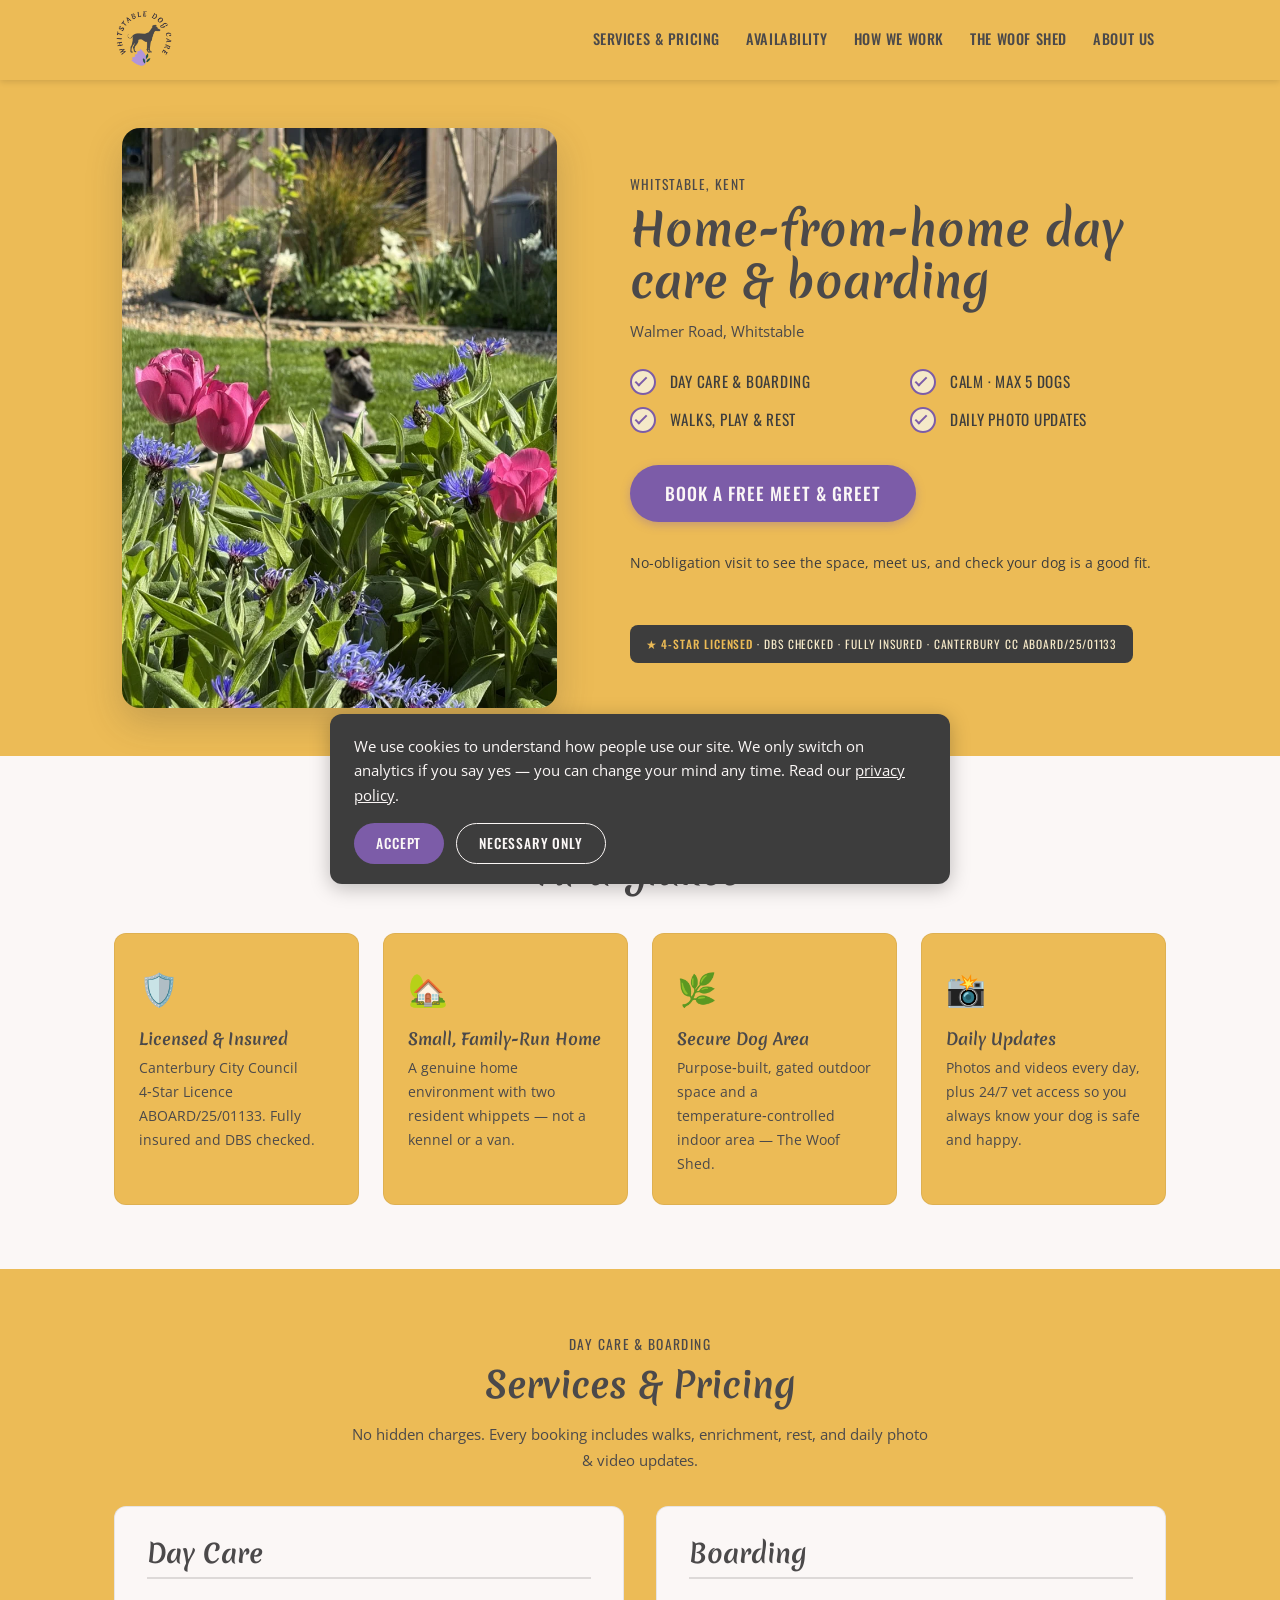
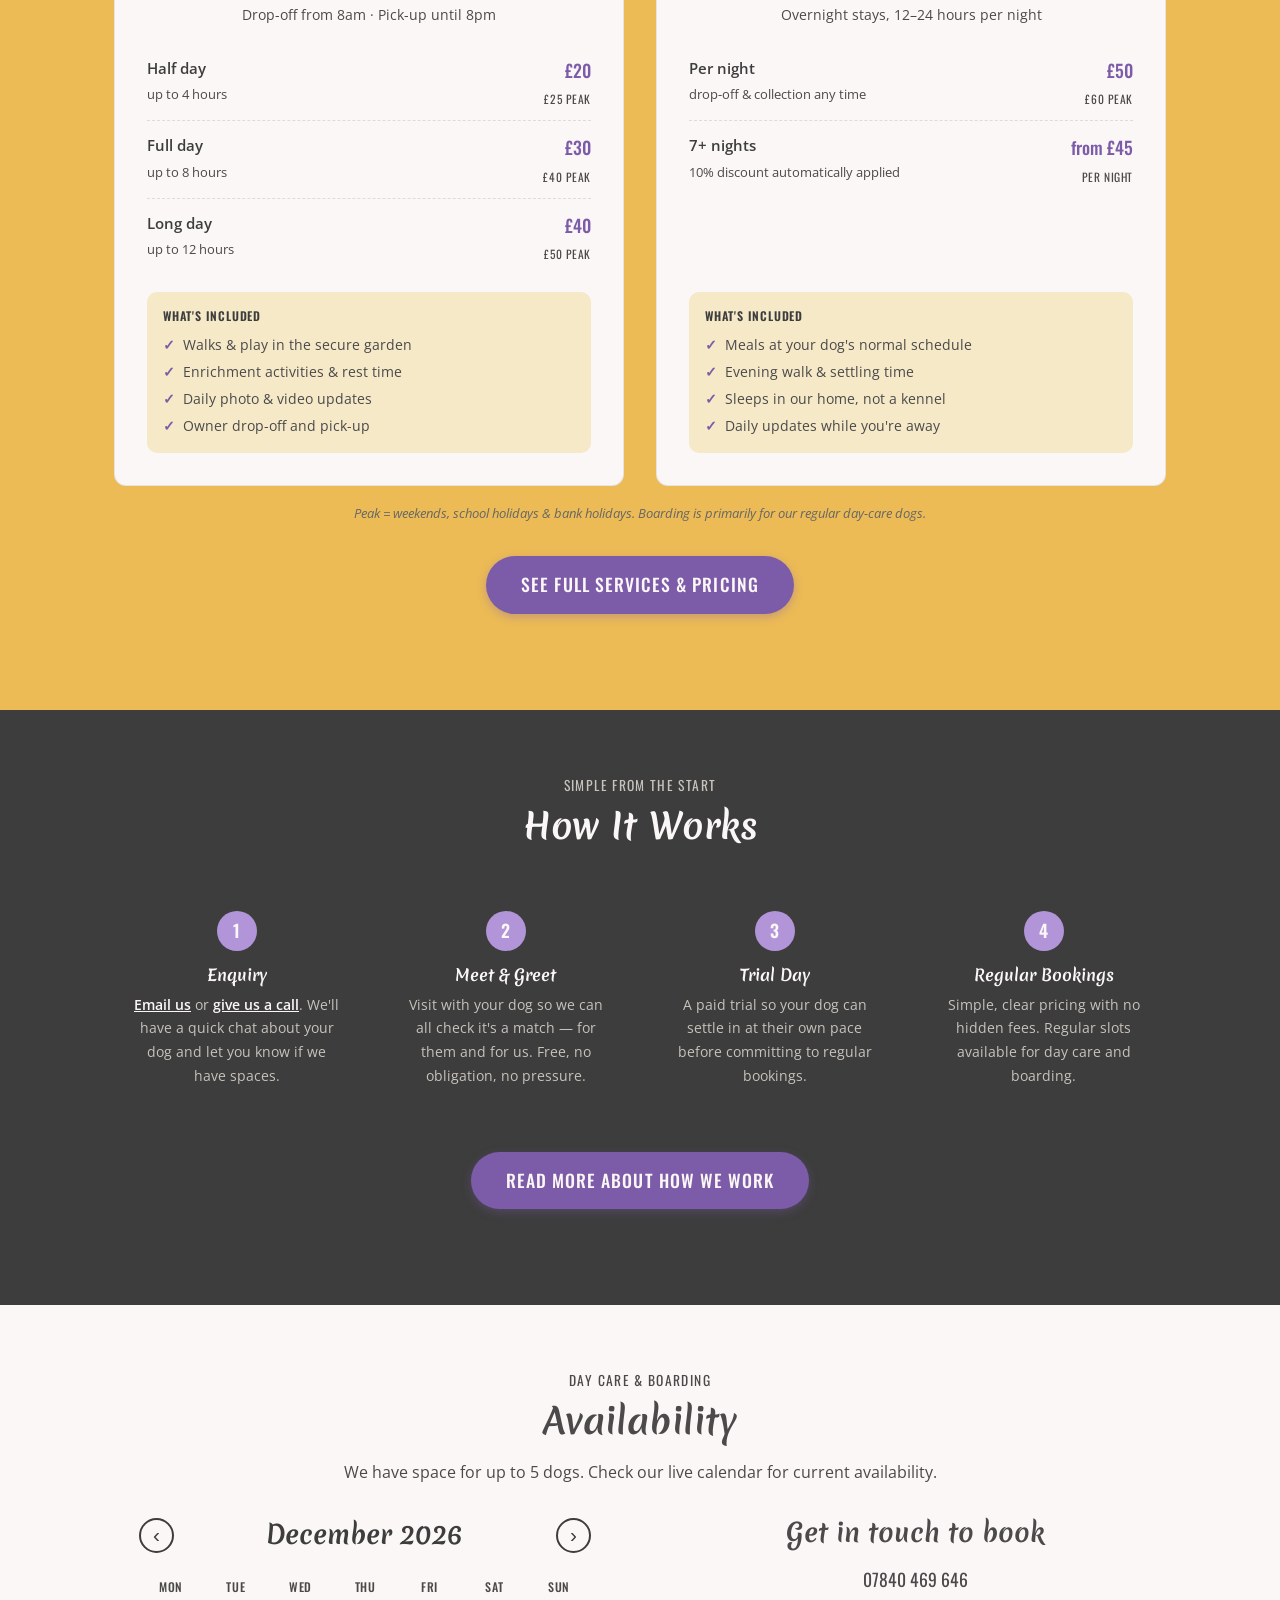
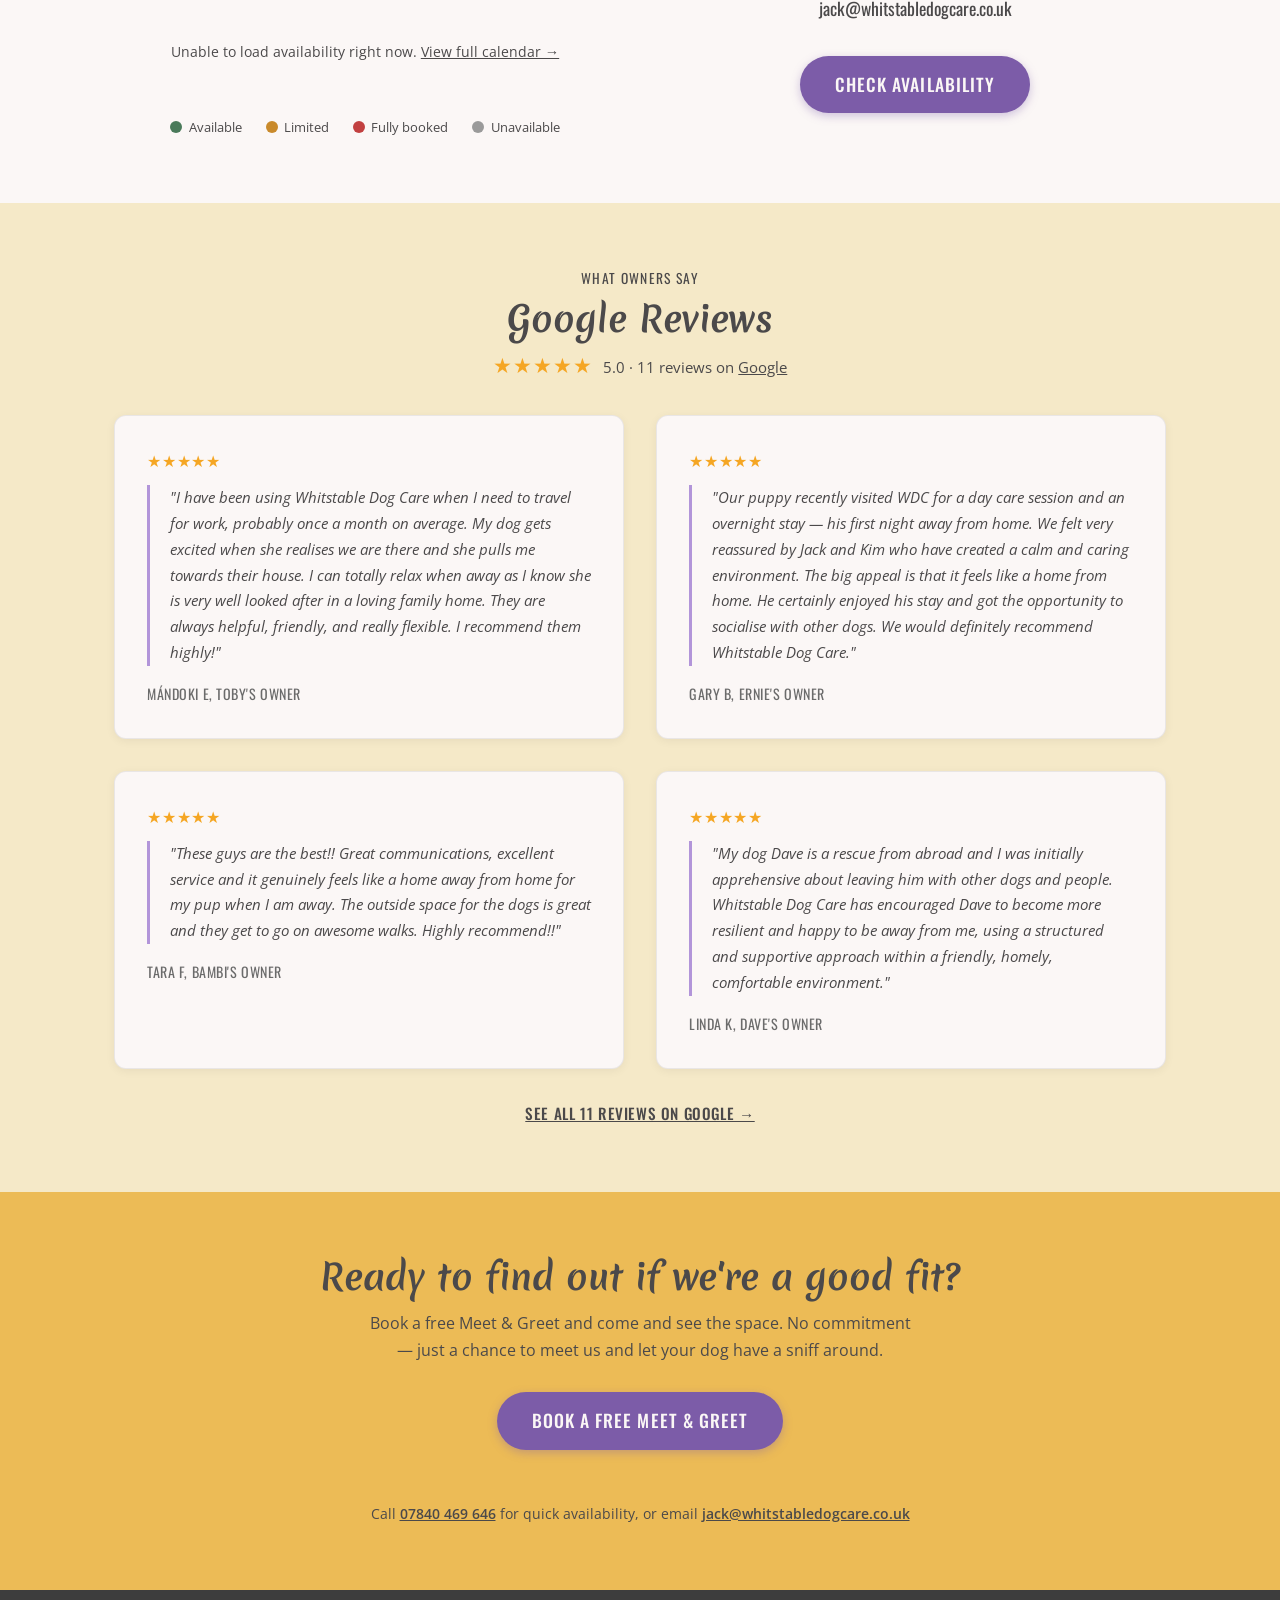
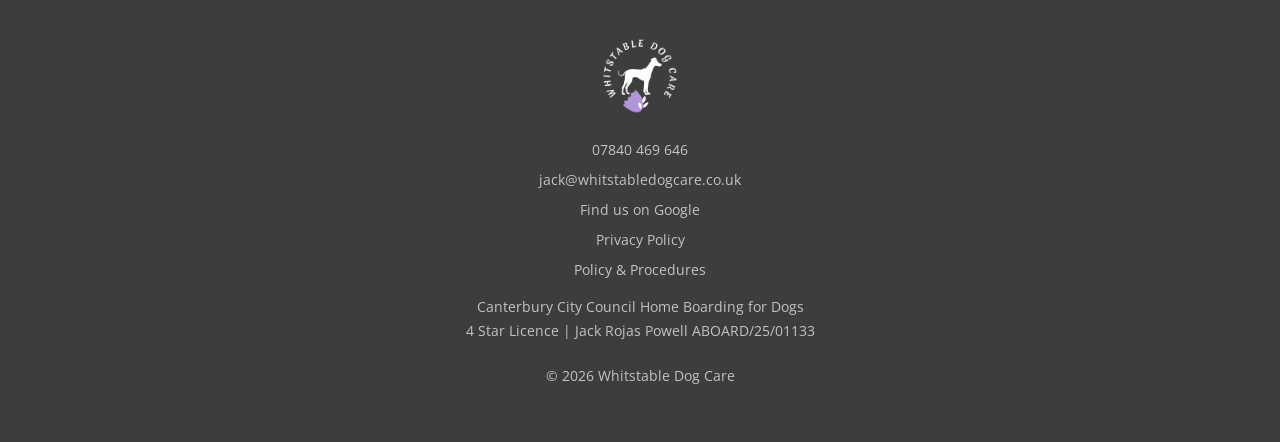
==== commit 641917b9: "Add Policy & Procedures page, replacing the Notion-hosted version Moves the full 14-section Policy &" ====
--- a/index.html
+++ b/index.html
@@ -114,7 +114,7 @@
 <body>
 
   <div id="cookie-consent" class="cookie-consent" role="dialog" aria-live="polite" aria-label="Cookie consent">
-    <p class="cookie-consent__text">We use cookies to understand how people use our site. We only switch on analytics if you say yes — you can change your mind any time. Read our <a href="privacy.html" style="color:inherit;">privacy policy</a>.</p>
+    <p class="cookie-consent__text">We use cookies to understand how people use our site. We only switch on analytics if you say yes — you can change your mind any time. Read our <a href="privacy" style="color:inherit;">privacy policy</a>.</p>
     <div class="cookie-consent__actions">
       <button type="button" class="cookie-consent__btn cookie-consent__btn--accept" onclick="wdcSetConsent(true)">Accept</button>
       <button type="button" class="cookie-consent__btn cookie-consent__btn--reject" onclick="wdcSetConsent(false)">Necessary only</button>
@@ -155,7 +155,7 @@
   <!-- HEADER -->
   <header class="site-header">
     <div class="header-inner">
-      <a href="index.html" class="header-logo">
+      <a href="/" class="header-logo">
         <img src="images/logo.webp" alt="Whitstable Dog Care logo" width="440" height="440" />
         <span>Whitstable<br>Dog Care</span>
       </a>
@@ -163,11 +163,11 @@
         <span></span><span></span><span></span>
       </button>
       <nav class="site-nav" id="site-nav">
-        <a href="services.html">Services &amp; Pricing</a>
-        <a href="availability.html">Availability</a>
-        <a href="how-we-work.html">How We Work</a>
-        <a href="woof-shed.html">The Woof Shed</a>
-        <a href="about.html">About Us</a>
+        <a href="services">Services &amp; Pricing</a>
+        <a href="availability">Availability</a>
+        <a href="how-we-work">How We Work</a>
+        <a href="woof-shed">The Woof Shed</a>
+        <a href="about">About Us</a>
       </nav>
     </div>
   </header>
@@ -355,7 +355,7 @@
 
         <p class="pricing-summary-peak text-center">Peak = weekends, school holidays &amp; bank holidays. Boarding is primarily for our regular day-care dogs.</p>
         <div style="text-align:center; margin-top:2rem;">
-          <a href="services.html#pricing" class="btn-cta">See Full Services &amp; Pricing</a>
+          <a href="services#pricing" class="btn-cta">See Full Services &amp; Pricing</a>
         </div>
       </div>
     </section>
@@ -388,7 +388,7 @@
           </div>
         </div>
         <div style="text-align:center; margin-top:2.5rem;">
-          <a href="how-we-work.html" class="btn-cta" style="background:#7c5ca8;">Read More About How We Work</a>
+          <a href="how-we-work" class="btn-cta" style="background:#7c5ca8;">Read More About How We Work</a>
         </div>
       </div>
     </section>
@@ -430,7 +430,7 @@
                 <a href="mailto:jack@whitstabledogcare.co.uk">jack@whitstabledogcare.co.uk</a>
               </p>
             </div>
-            <a href="availability.html" class="btn-cta">Check Availability</a>
+            <a href="availability" class="btn-cta">Check Availability</a>
           </div>
 
         </div>
@@ -501,7 +501,8 @@
     <p><a href="tel:07840469646">07840 469 646</a></p>
     <p><a href="mailto:jack@whitstabledogcare.co.uk">jack@whitstabledogcare.co.uk</a></p>
     <p><a href="https://share.google/zNQRvtwh0eRR4QSle" target="_blank" rel="noopener">Find us on Google</a></p>
-    <p><a href="privacy.html">Privacy Policy</a></p>
+    <p><a href="privacy">Privacy Policy</a></p>
+    <p><a href="policy-and-procedures">Policy &amp; Procedures</a></p>
     <p class="footer-licence">Canterbury City Council Home Boarding for Dogs<br>
     4 Star Licence | Jack Rojas Powell ABOARD/25/01133</p>
     <p class="footer-copyright">&copy; <span id="year"></span> Whitstable Dog Care</p>
@@ -576,7 +577,7 @@
         }
         grid.innerHTML = html;
       }).catch(function () {
-        grid.innerHTML = '<p class="cal-error">Unable to load availability right now. <a href="availability.html">View full calendar →</a></p>';
+        grid.innerHTML = '<p class="cal-error">Unable to load availability right now. <a href="availability">View full calendar →</a></p>';
       });
     }
 
--- a/css/style.css
+++ b/css/style.css
@@ -1916,3 +1916,85 @@
     padding: 1rem;
   }
 }
+
+/* =============================================
+   POLICY & PROCEDURES — TABLE OF CONTENTS
+   ============================================= */
+
+.policy-toc {
+  background: var(--white);
+  border-radius: 12px;
+  box-shadow: 0 4px 20px rgba(0,0,0,0.12);
+  padding: 1.75rem 2rem;
+}
+
+.policy-toc ol {
+  list-style: none;
+  padding-left: 0;
+  margin-bottom: 0;
+  columns: 2;
+  column-gap: 2.5rem;
+}
+
+.policy-toc li {
+  break-inside: avoid;
+  counter-increment: none;
+  margin-bottom: 0.6rem;
+}
+
+.policy-toc a {
+  font-family: 'Oswald', sans-serif;
+  font-size: 0.9rem;
+  text-transform: uppercase;
+  letter-spacing: 0.04em;
+  text-decoration: none;
+}
+
+.policy-toc a:hover {
+  text-decoration: underline;
+}
+
+@media (max-width: 640px) {
+  .policy-toc {
+    padding: 1.25rem 1.5rem;
+  }
+  .policy-toc ol {
+    columns: 1;
+  }
+}
+
+.back-to-contents {
+  display: inline-block;
+  margin-top: 1.25rem;
+  font-family: 'Oswald', sans-serif;
+  font-size: 0.75rem;
+  text-transform: uppercase;
+  letter-spacing: 0.06em;
+  text-decoration: none;
+}
+
+.back-to-contents:hover {
+  text-decoration: underline;
+}
+
+@media print {
+  .site-header,
+  .grass-strip,
+  .site-footer,
+  .cookie-consent,
+  .hamburger,
+  .policy-toc,
+  .back-to-contents {
+    display: none !important;
+  }
+  body {
+    background: var(--white);
+  }
+  .section {
+    padding: 0.5rem 0;
+  }
+  a {
+    color: var(--body-text);
+    text-decoration: none;
+  }
+}
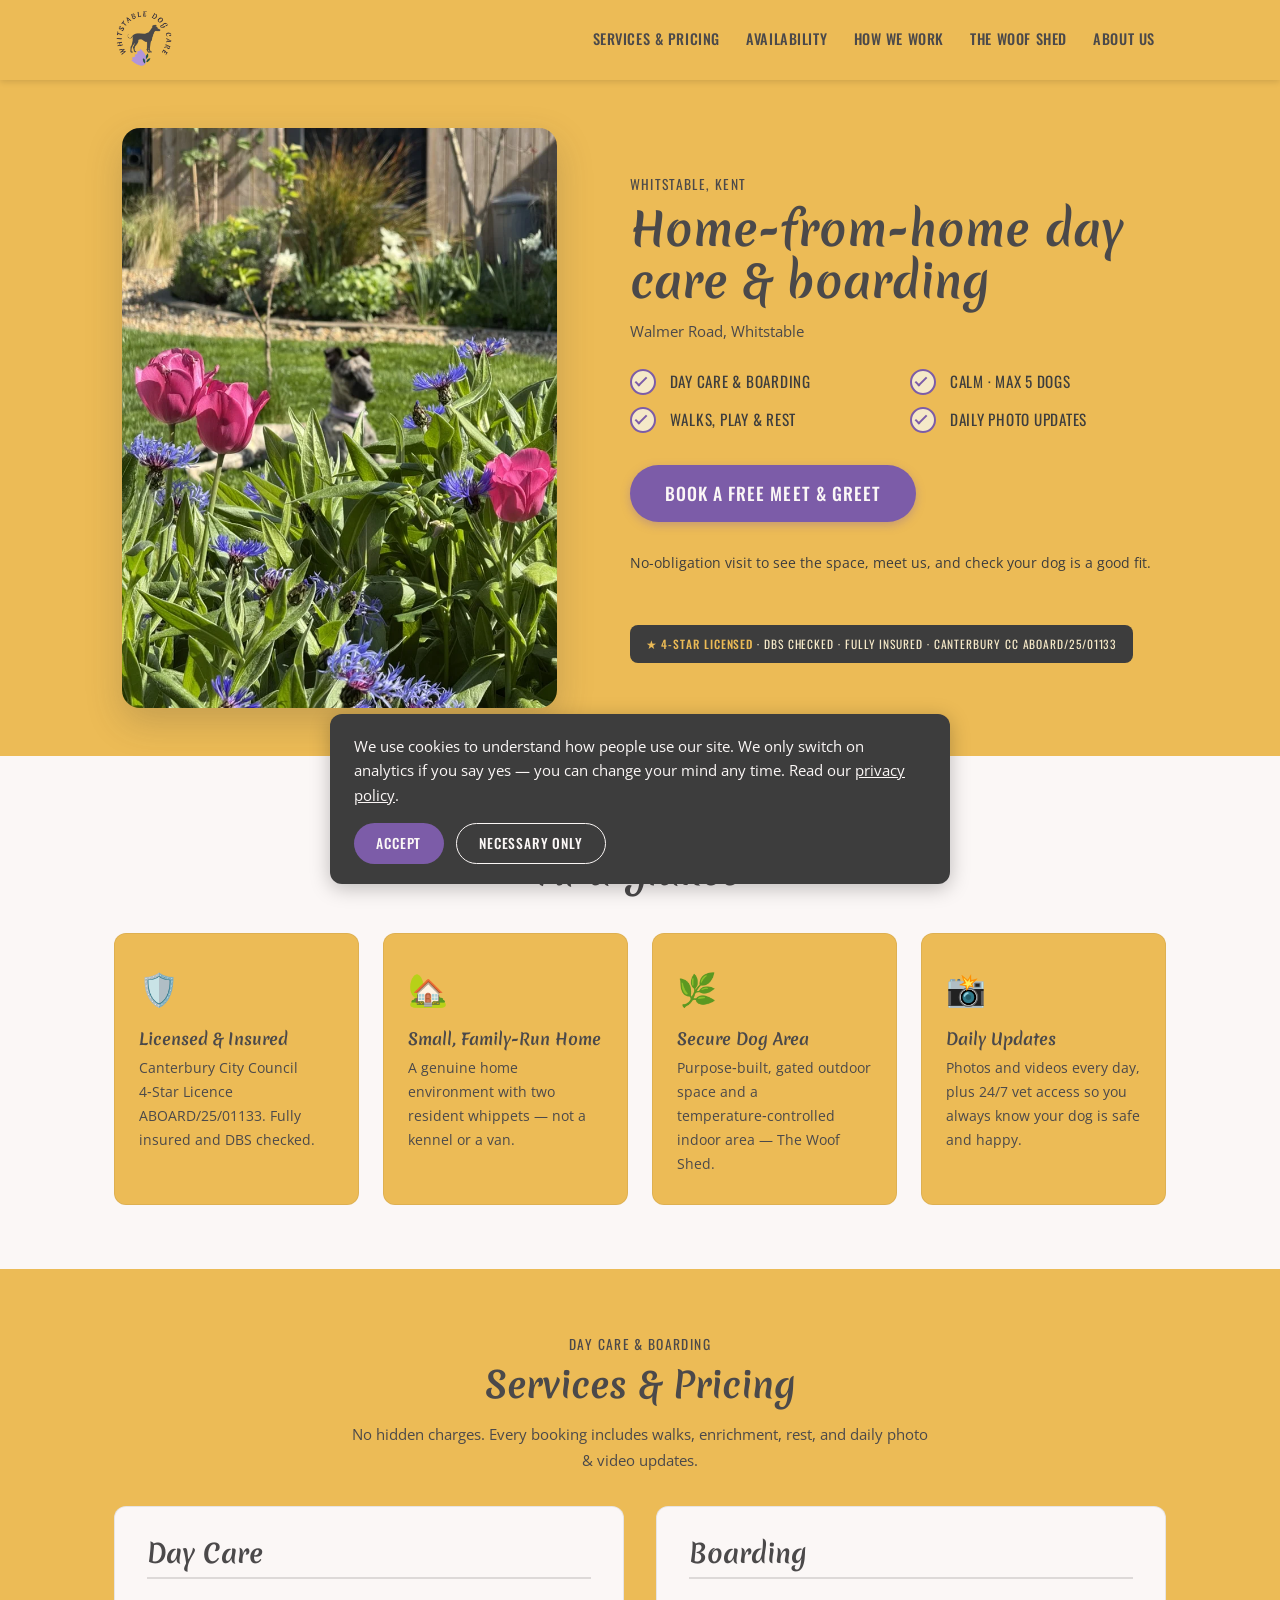
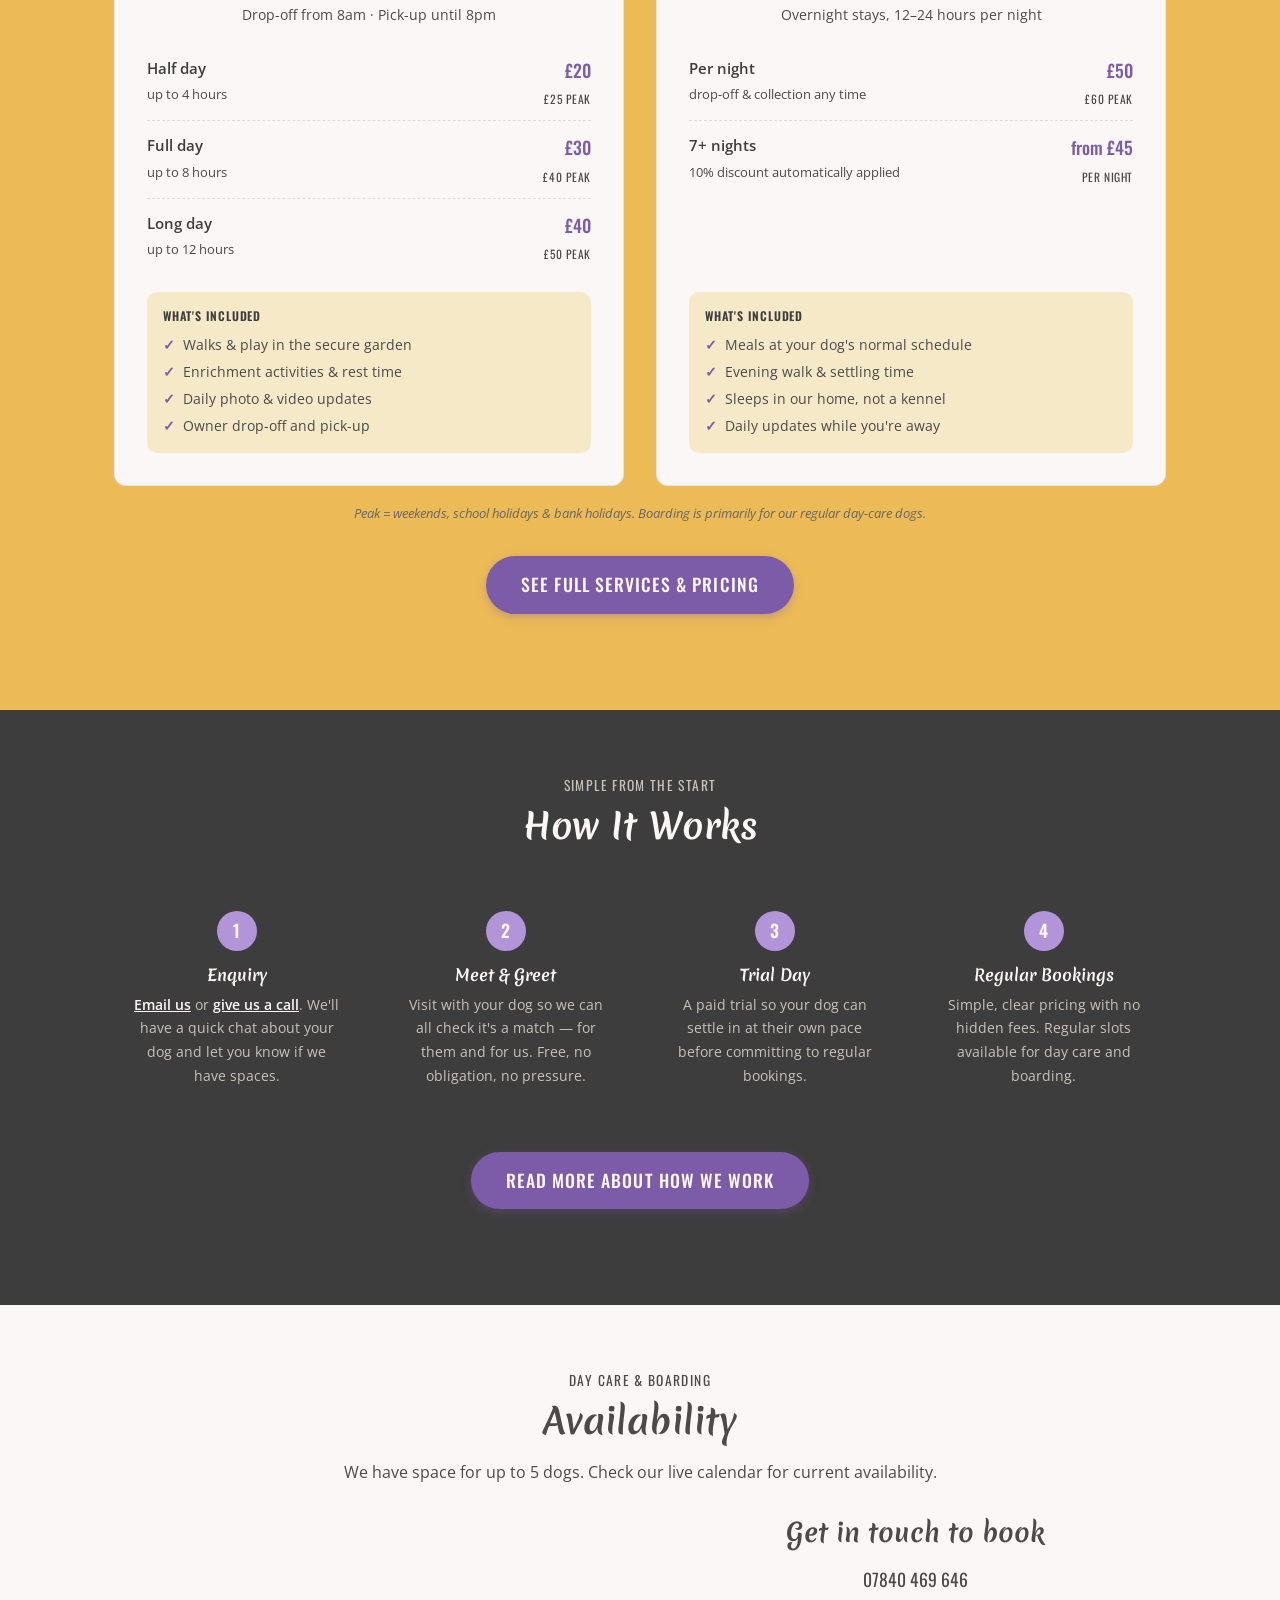
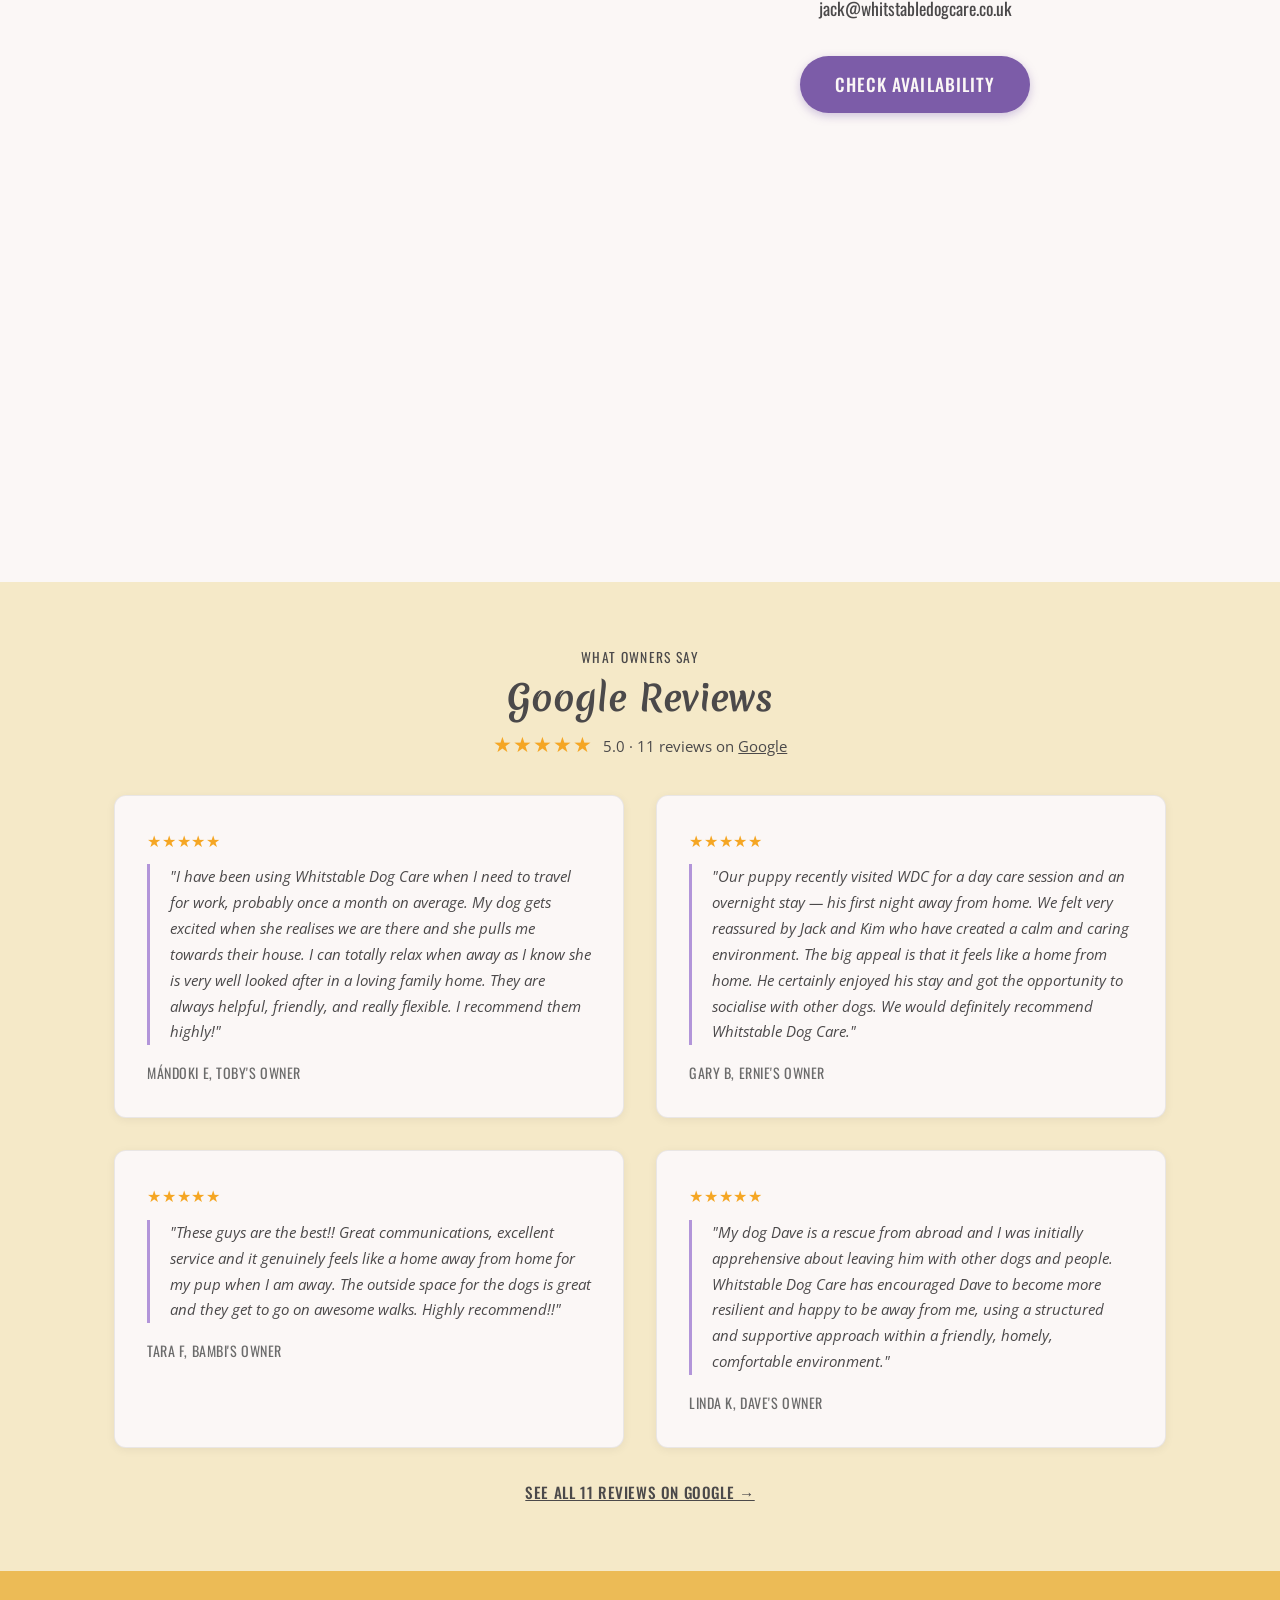
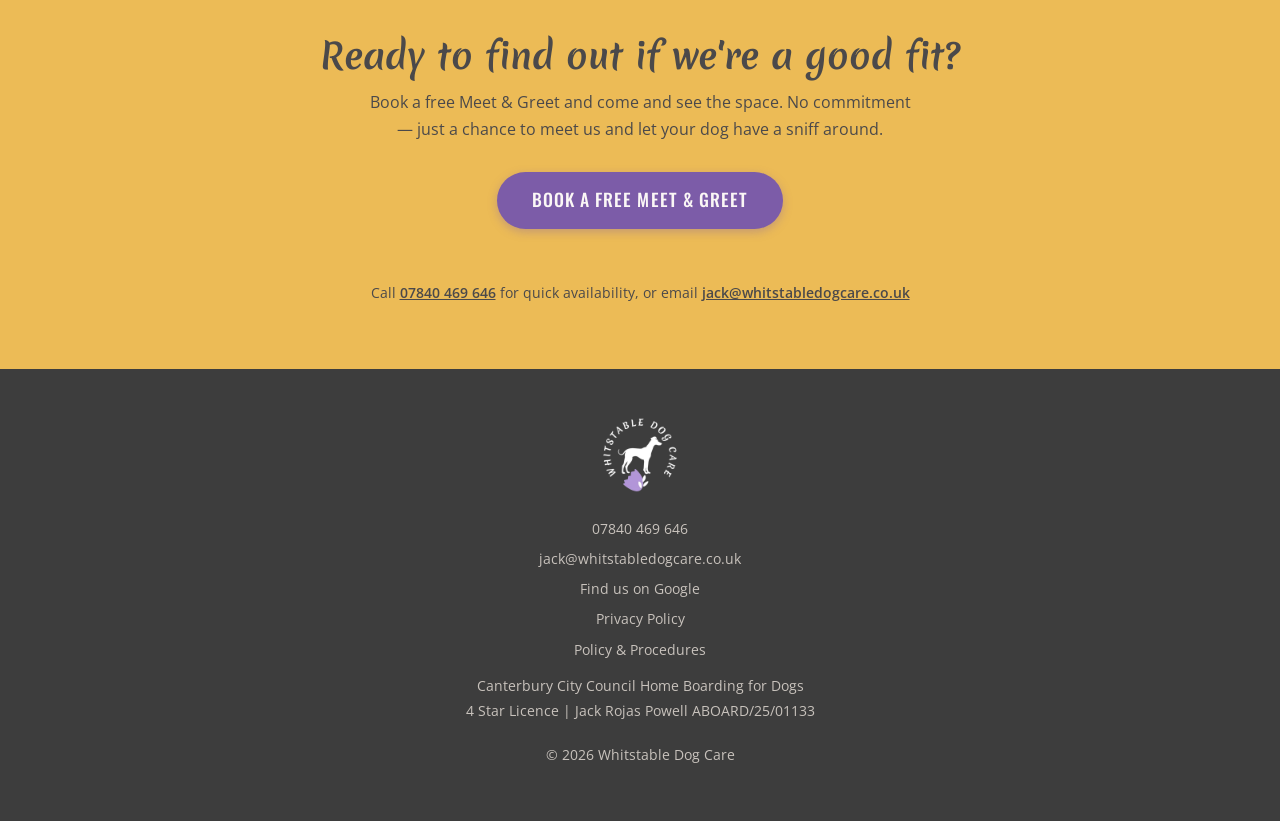
==== commit 37c34b06: "Replace Google Calendar availability widget with new app's live widget The homepage teaser and the d" ====
--- a/index.html
+++ b/index.html
@@ -401,25 +401,8 @@
         <p class="text-center">We have space for up to 5 dogs. Check our live calendar for current availability.</p>
         <div class="two-col avail-home-cols">
 
-          <div class="availability-calendar home-calendar" id="home-availability-calendar">
-            <div class="cal-header">
-              <button class="cal-nav" id="home-cal-prev" aria-label="Previous month">&#8249;</button>
-              <h3 class="cal-month-label" id="home-cal-month-label"></h3>
-              <button class="cal-nav" id="home-cal-next" aria-label="Next month">&#8250;</button>
-            </div>
-            <div class="cal-grid-header" aria-hidden="true">
-              <span>Mon</span><span>Tue</span><span>Wed</span>
-              <span>Thu</span><span>Fri</span><span>Sat</span><span>Sun</span>
-            </div>
-            <div class="cal-grid" id="home-cal-grid" role="grid">
-              <div class="cal-loading">Loading availability…</div>
-            </div>
-            <div class="cal-legend" aria-label="Calendar key">
-              <span class="cal-legend-item"><span class="cal-dot cal-dot--green"></span> Available</span>
-              <span class="cal-legend-item"><span class="cal-dot cal-dot--amber"></span> Limited</span>
-              <span class="cal-legend-item"><span class="cal-dot cal-dot--red"></span> Fully booked</span>
-              <span class="cal-legend-item"><span class="cal-dot cal-dot--grey"></span> Unavailable</span>
-            </div>
+          <div class="home-calendar" style="max-width:420px; margin:0 auto; width:100%;">
+            <iframe src="https://app.whitstabledogcare.co.uk/availability/whitstable-dog-care" title="Availability" loading="lazy" style="width:100%; height:600px; border:0; display:block;"></iframe>
           </div>
 
           <div class="avail-home-contact">
@@ -508,92 +491,6 @@
     <p class="footer-copyright">&copy; <span id="year"></span> Whitstable Dog Care</p>
   </footer>
 
-  <!-- Home availability calendar widget -->
-  <script>
-  (function () {
-    var MONTHS = ['January','February','March','April','May','June','July','August','September','October','November','December'];
-
-    var grid  = document.getElementById('home-cal-grid');
-    var label = document.getElementById('home-cal-month-label');
-    var now   = new Date();
-    var year  = now.getFullYear();
-    var month = now.getMonth();
-
-    function getStatus(event) {
-      var title = event.summary || '';
-      var desc  = event.description || '';
-      if (title === 'Fully Booked')      return 'full';
-      if (title === 'Unavailable')       return 'unavailable';
-      if (title === 'Spaces Available')  return /^[12] space/.test(desc) ? 'limited' : 'available';
-      return null;
-    }
-
-    function fetchEvents(y, m) {
-      var start = new Date(y, m, 1).toISOString();
-      var end   = new Date(y, m + 1, 0, 23, 59, 59).toISOString();
-      var url   = '/api/calendar?timeMin=' + encodeURIComponent(start) + '&timeMax=' + encodeURIComponent(end);
-      return fetch(url).then(function (r) { return r.json(); });
-    }
-
-    function buildEventMap(events) {
-      var map = {};
-      (events || []).forEach(function (e) {
-        var date = e.start && e.start.date;
-        if (date) map[date] = getStatus(e);
-      });
-      return map;
-    }
-
-    function pad(n) { return String(n).padStart(2, '0'); }
-
-    function renderMonth(y, m) {
-      label.textContent = MONTHS[m] + ' ' + y;
-      grid.innerHTML = '<div class="cal-loading">Loading availability…</div>';
-
-      fetchEvents(y, m).then(function (data) {
-        var eventMap = buildEventMap(data.items);
-        var firstDay = new Date(y, m, 1);
-        var lastDate = new Date(y, m + 1, 0).getDate();
-        var todayStr = now.getFullYear() + '-' + pad(now.getMonth() + 1) + '-' + pad(now.getDate());
-        var offset   = (firstDay.getDay() + 6) % 7;
-        var html = '';
-
-        for (var i = 0; i < offset; i++) {
-          html += '<div class="cal-cell cal-cell--empty"></div>';
-        }
-        for (var d = 1; d <= lastDate; d++) {
-          var dateStr = y + '-' + pad(m + 1) + '-' + pad(d);
-          var status  = eventMap[dateStr];
-          var isPast  = dateStr < todayStr;
-          var isToday = dateStr === todayStr;
-          var cls = 'cal-cell';
-          if (isPast)                        cls += ' cal-cell--past';
-          if (isToday)                       cls += ' cal-cell--today';
-          if (status === 'available')        cls += ' cal-cell--available';
-          else if (status === 'limited')     cls += ' cal-cell--limited';
-          else if (status === 'full')        cls += ' cal-cell--full';
-          else if (status === 'unavailable') cls += ' cal-cell--unavailable';
-          html += '<div class="' + cls + '" role="gridcell" aria-label="' + dateStr + '"><span class="cal-day-num">' + d + '</span></div>';
-        }
-        grid.innerHTML = html;
-      }).catch(function () {
-        grid.innerHTML = '<p class="cal-error">Unable to load availability right now. <a href="availability">View full calendar →</a></p>';
-      });
-    }
-
-    document.getElementById('home-cal-prev').addEventListener('click', function () {
-      month--; if (month < 0) { month = 11; year--; }
-      renderMonth(year, month);
-    });
-    document.getElementById('home-cal-next').addEventListener('click', function () {
-      month++; if (month > 11) { month = 0; year++; }
-      renderMonth(year, month);
-    });
-
-    renderMonth(year, month);
-  }());
-  </script>
-
   <script>
     // Set current year in footer
     document.getElementById('year').textContent = new Date().getFullYear();
--- a/css/style.css
+++ b/css/style.css
@@ -68,7 +68,7 @@
 p { margin-bottom: 1rem; }
 p:last-child { margin-bottom: 0; }
 
-ul {
+ul, ol {
   padding-left: 1.5rem;
   margin-bottom: 1rem;
 }
@@ -1921,6 +1921,13 @@
    POLICY & PROCEDURES — TABLE OF CONTENTS
    ============================================= */
 
+.policy-page p + h3,
+.policy-page ul + h3,
+.policy-page ol + h3,
+.policy-page table + h3 {
+  margin-top: 2rem;
+}
+
 .policy-toc {
   background: var(--white);
   border-radius: 12px;
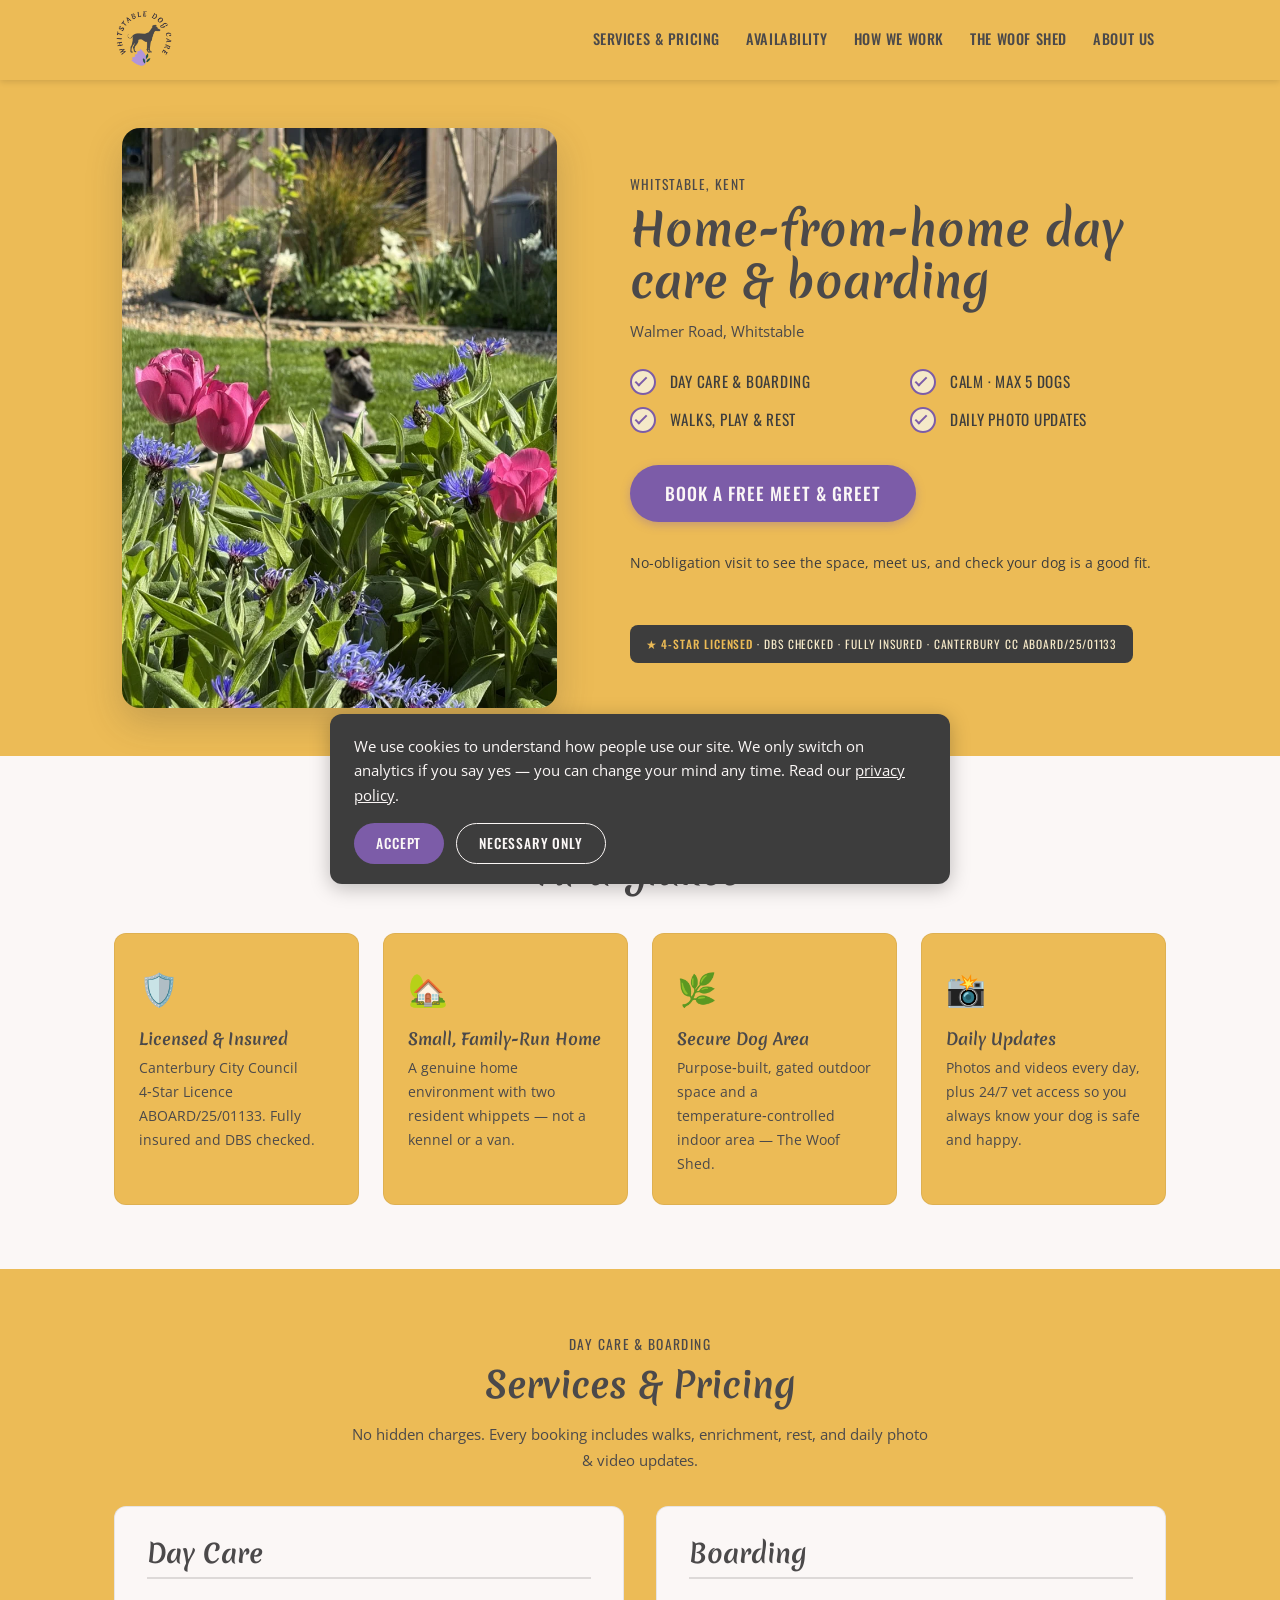
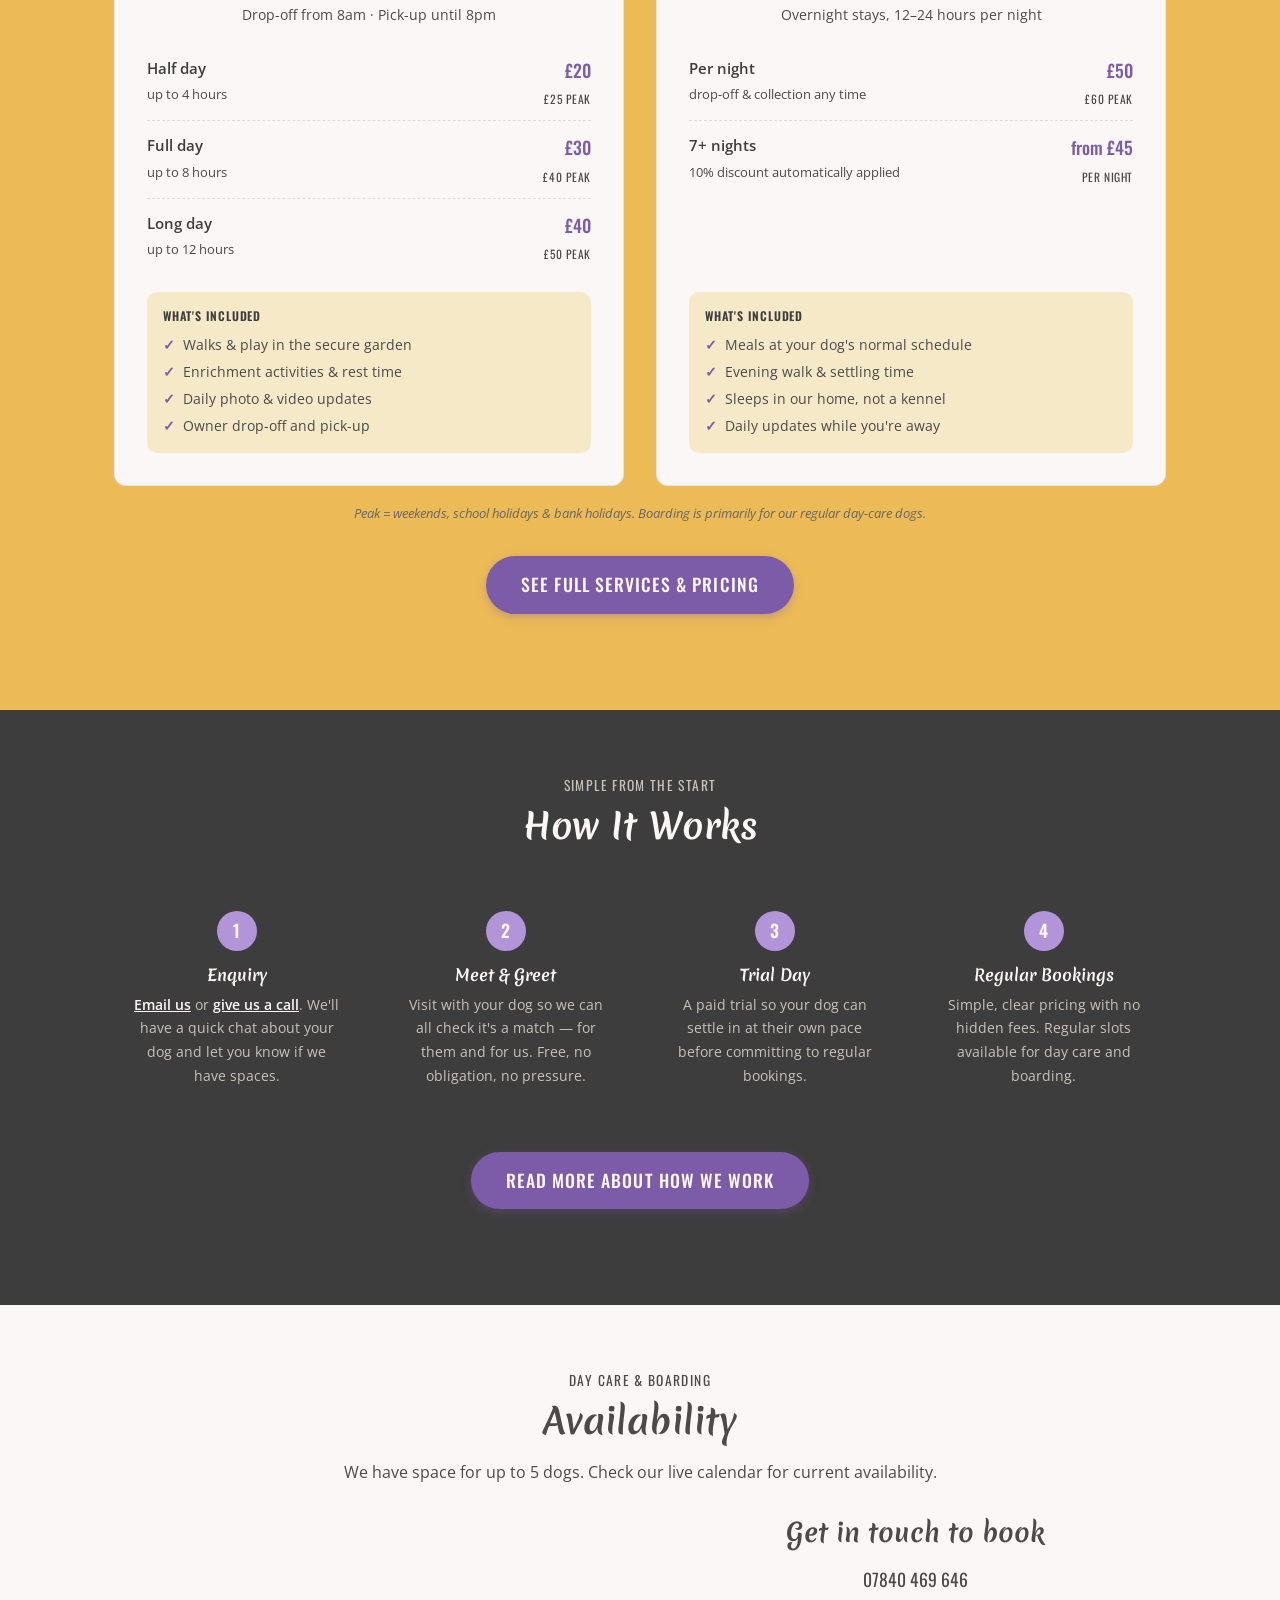
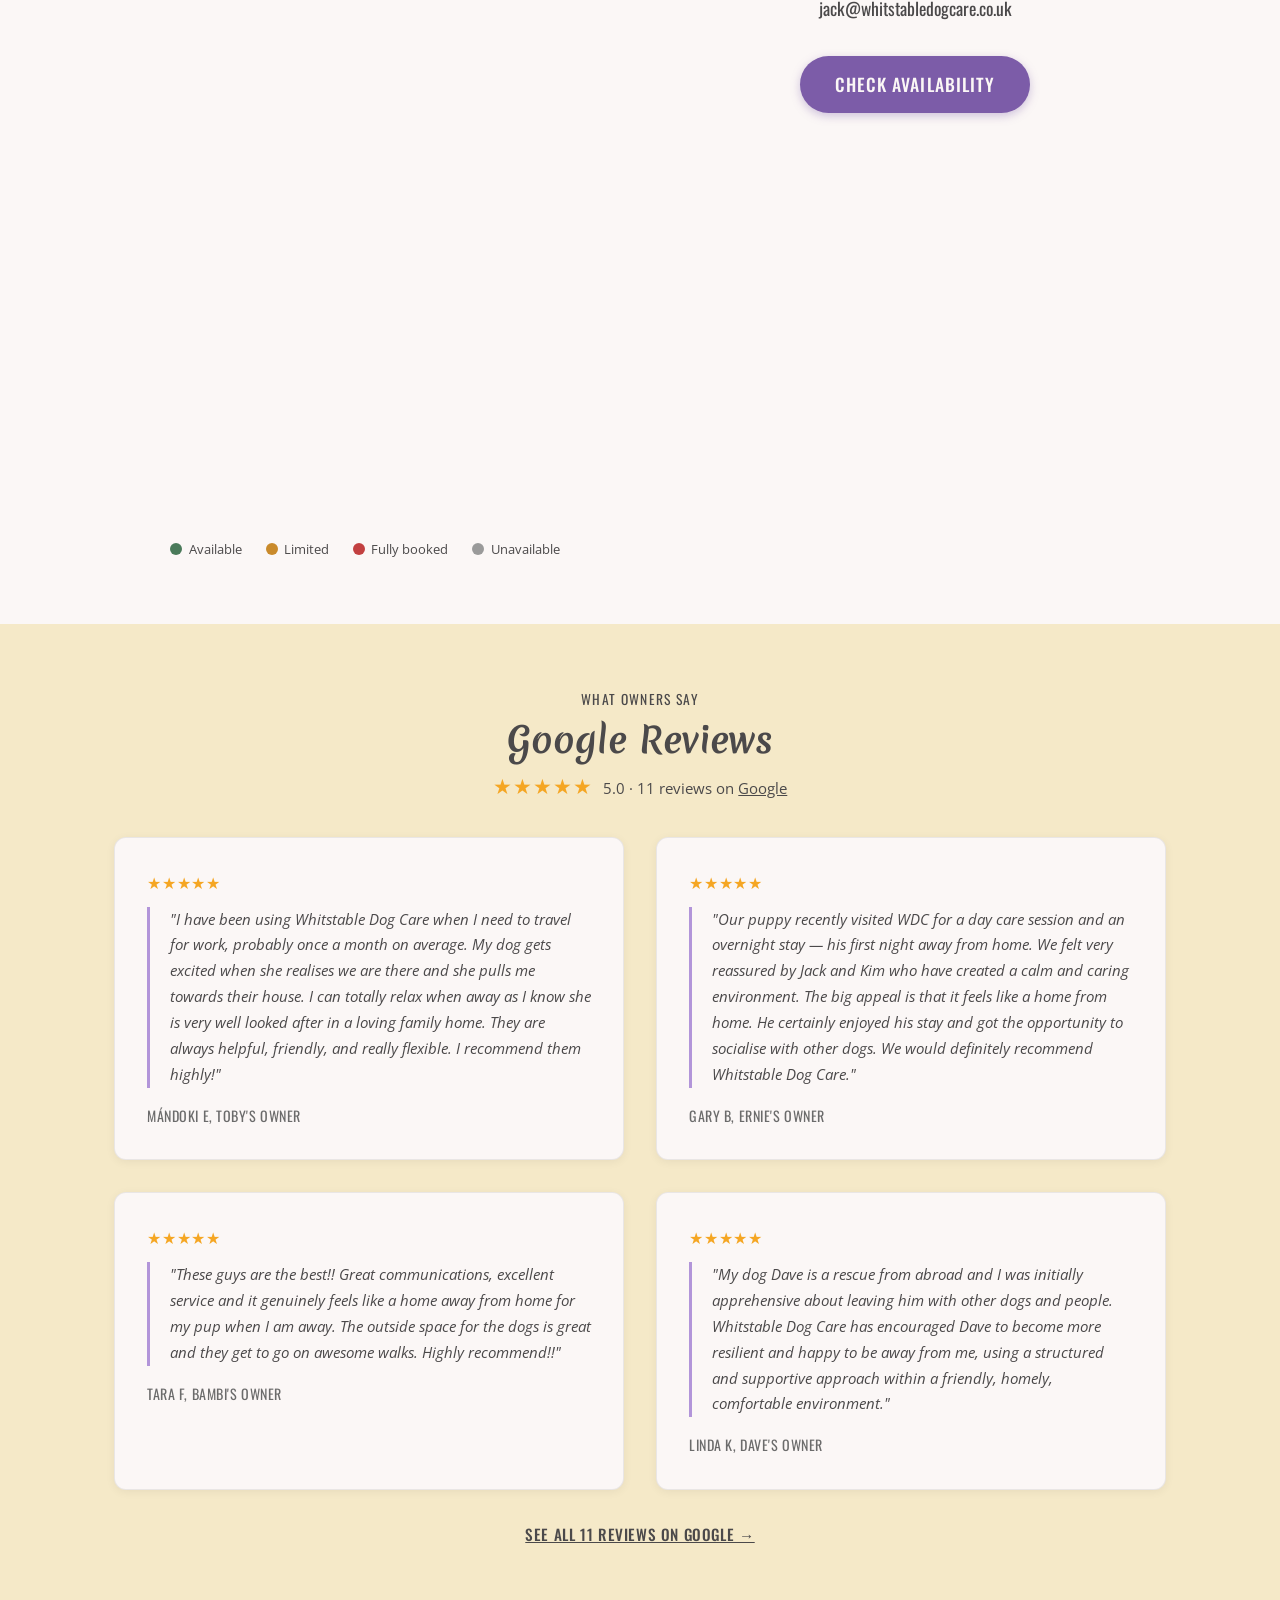
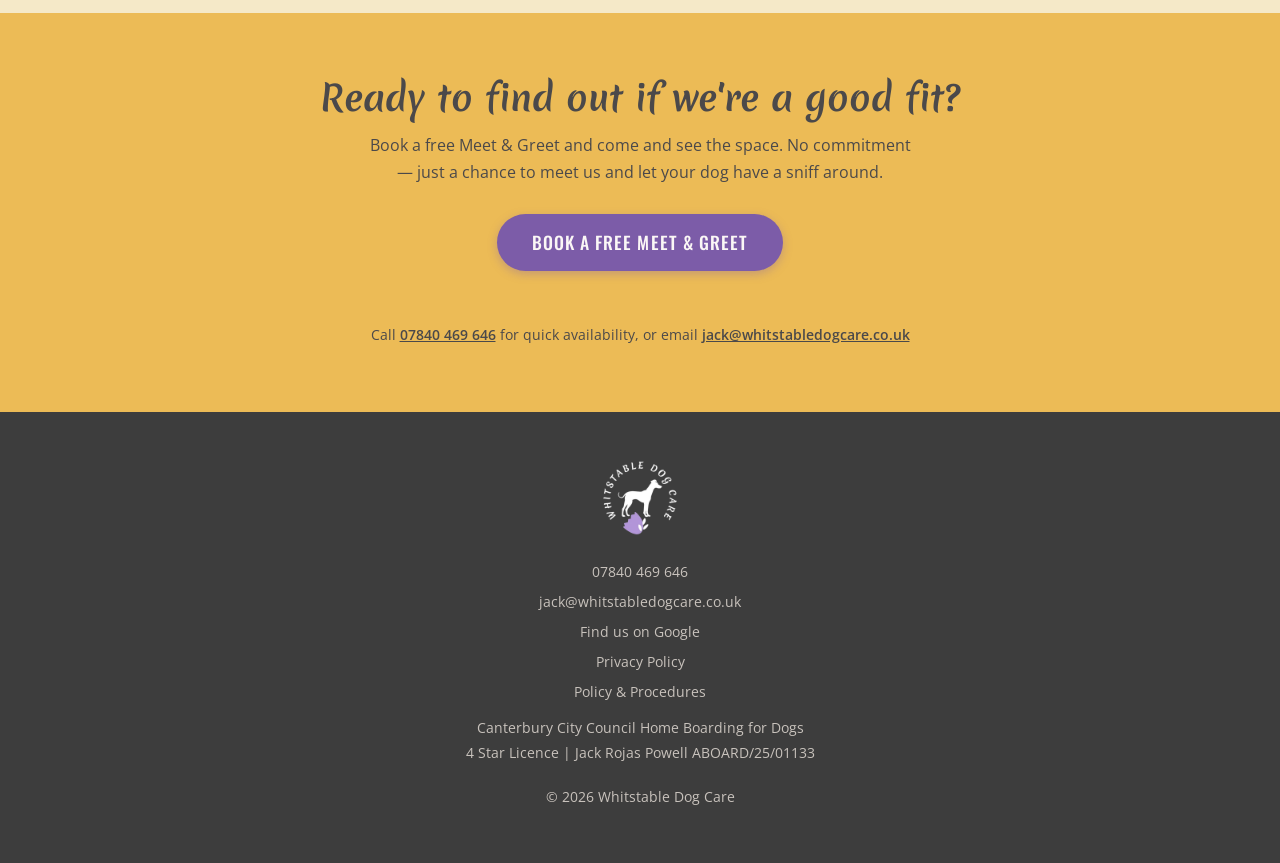
==== commit 50d574e9: "Restore availability legend text next to the new widget The previous commit dropped the on-page "Ava" ====
--- a/index.html
+++ b/index.html
@@ -403,6 +403,12 @@
 
           <div class="home-calendar" style="max-width:420px; margin:0 auto; width:100%;">
             <iframe src="https://app.whitstabledogcare.co.uk/availability/whitstable-dog-care" title="Availability" loading="lazy" style="width:100%; height:600px; border:0; display:block;"></iframe>
+            <div class="cal-legend" aria-label="Calendar key">
+              <span class="cal-legend-item"><span class="cal-dot cal-dot--green"></span> Available</span>
+              <span class="cal-legend-item"><span class="cal-dot cal-dot--amber"></span> Limited</span>
+              <span class="cal-legend-item"><span class="cal-dot cal-dot--red"></span> Fully booked</span>
+              <span class="cal-legend-item"><span class="cal-dot cal-dot--grey"></span> Unavailable</span>
+            </div>
           </div>
 
           <div class="avail-home-contact">
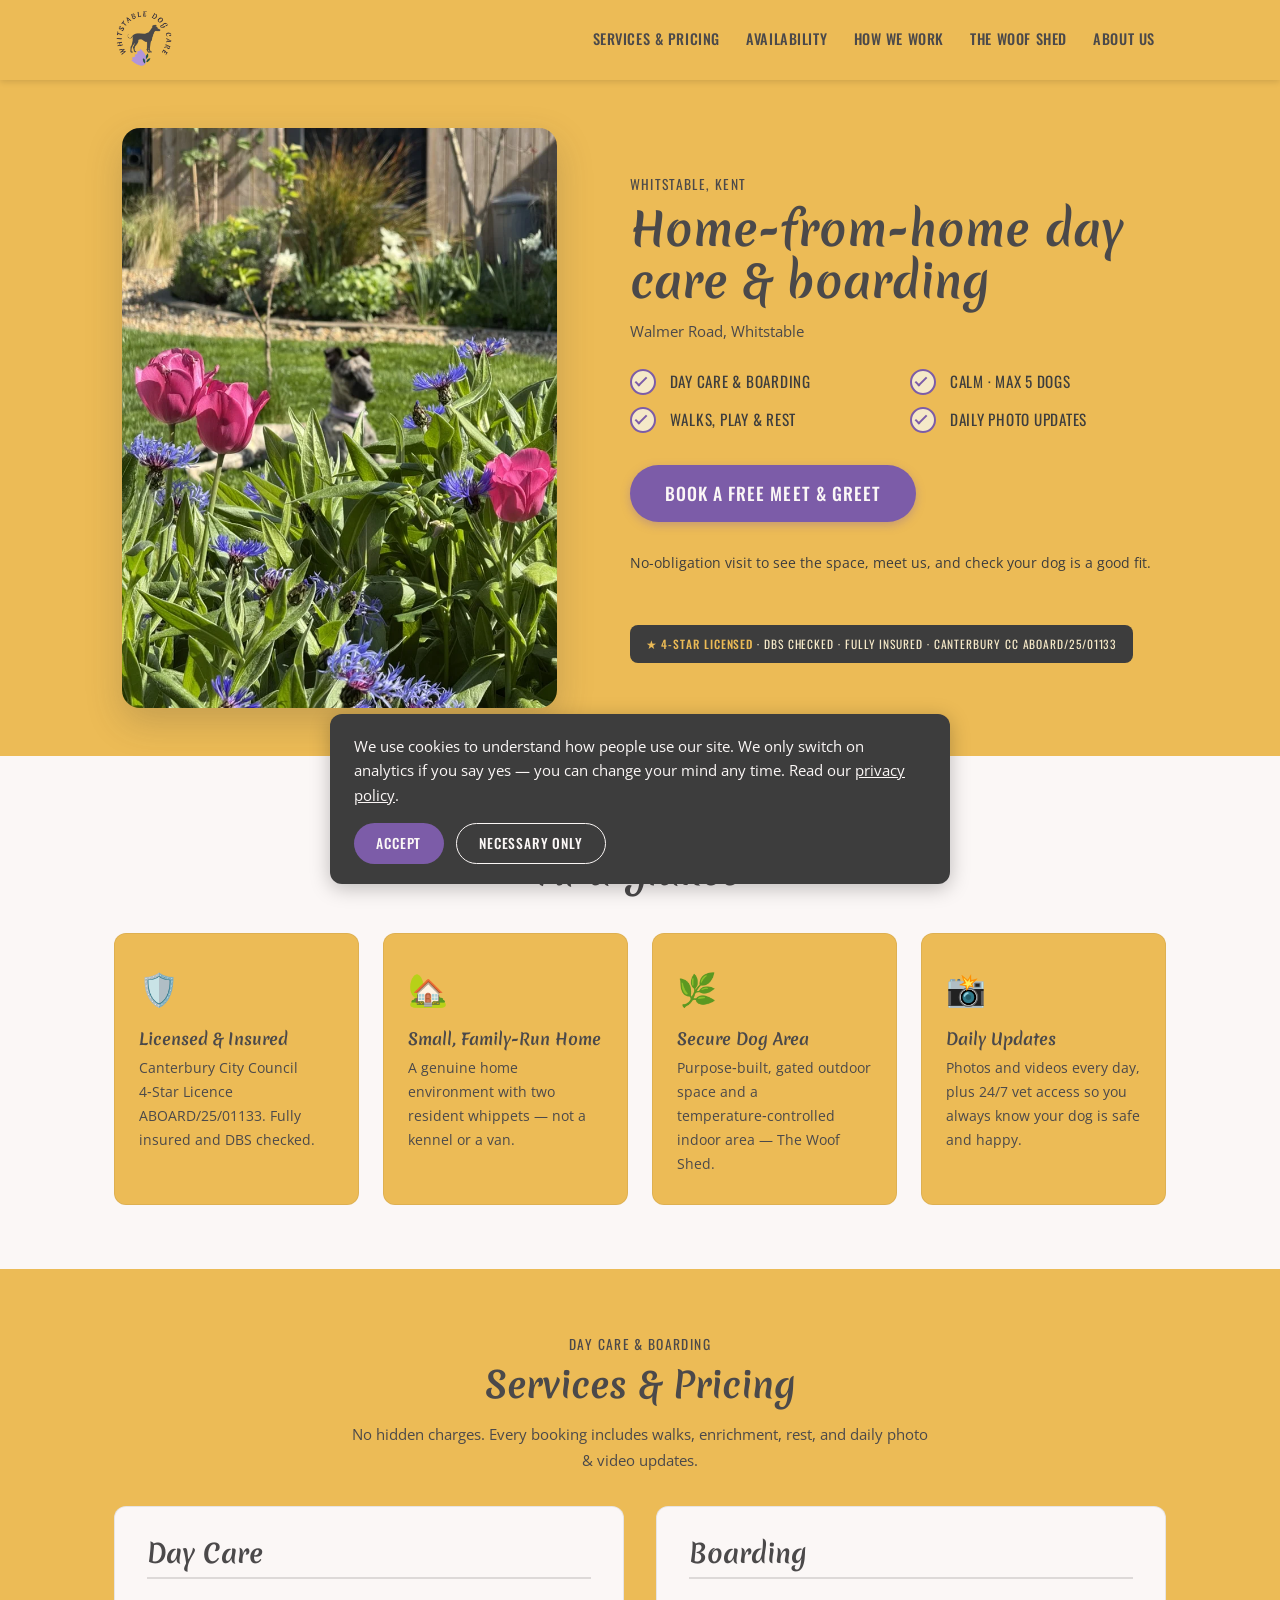
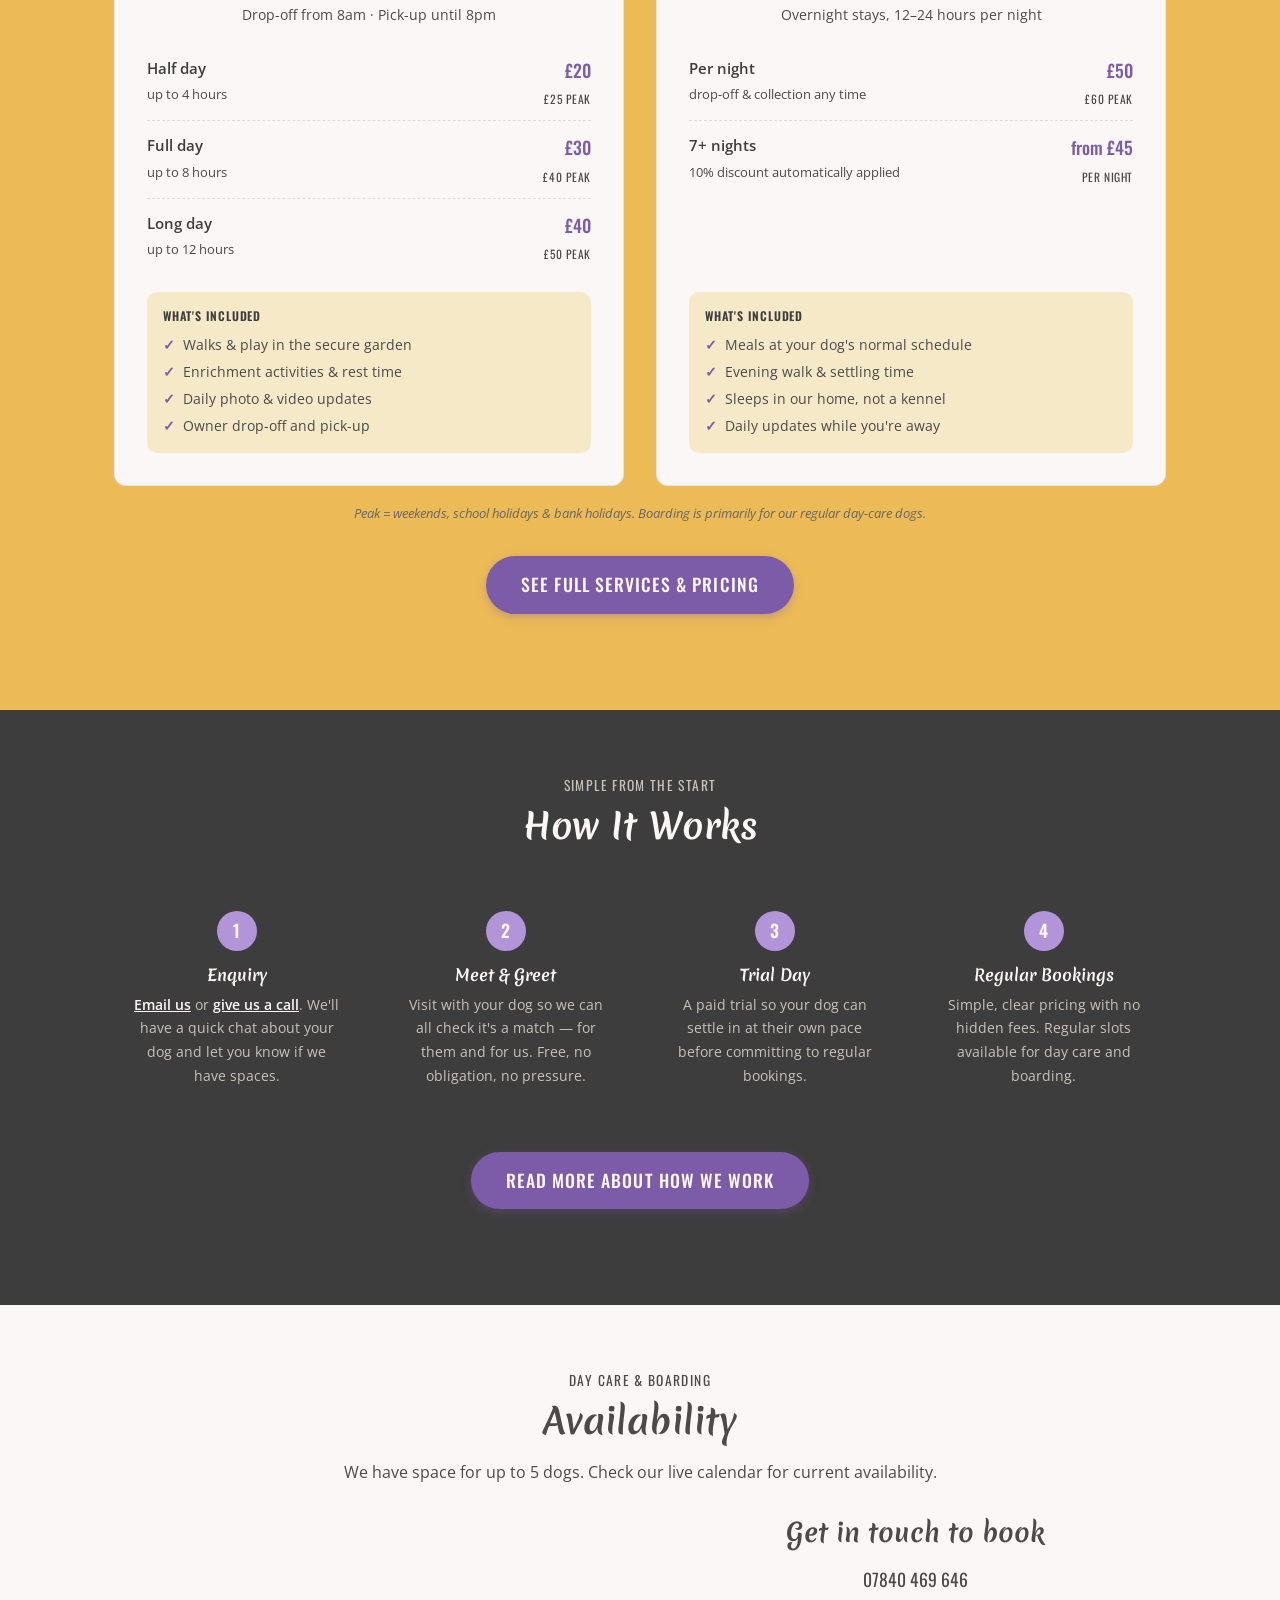
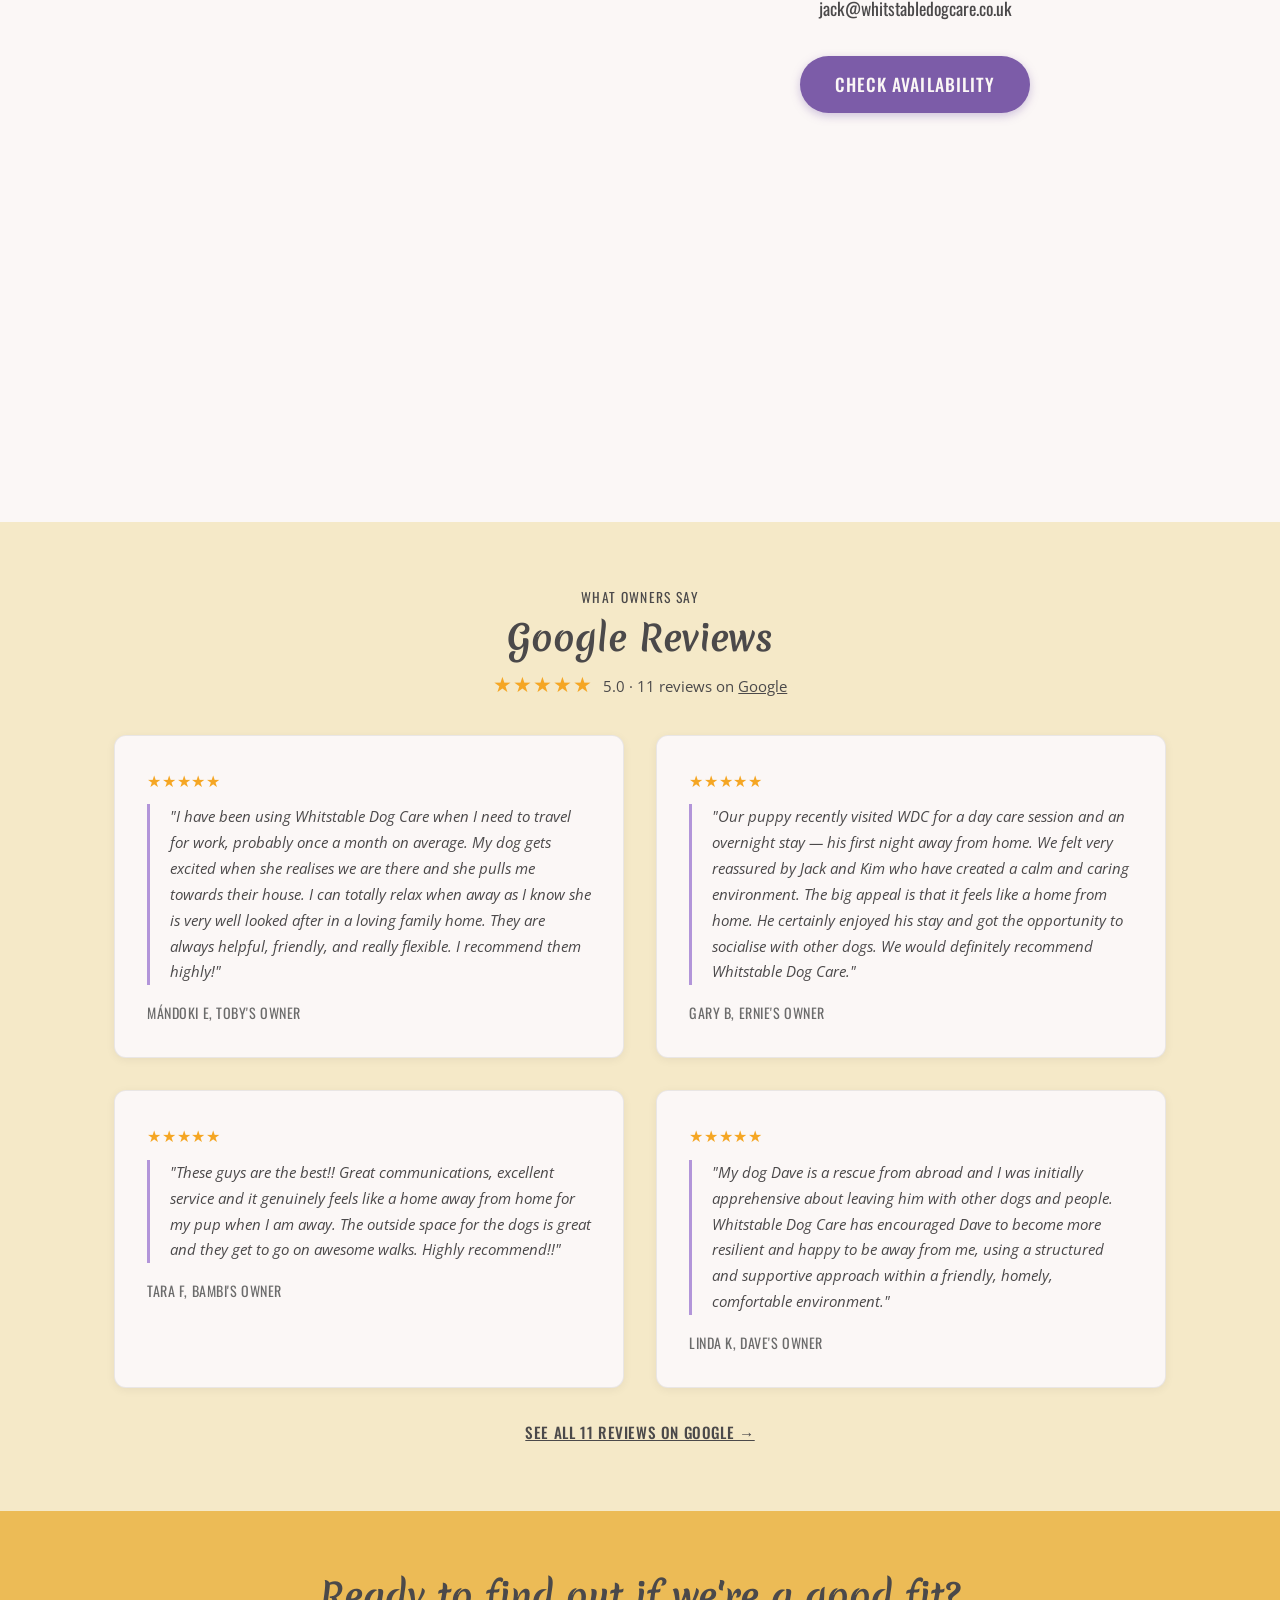
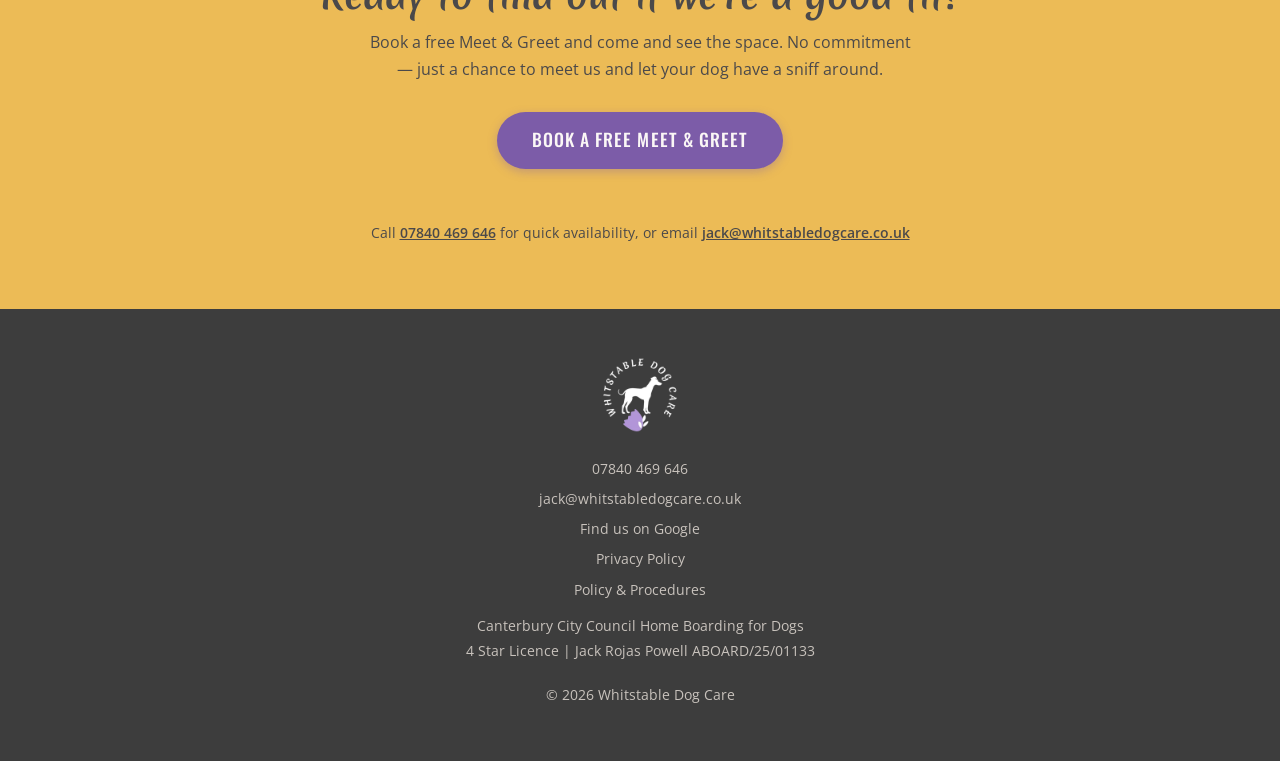
==== commit 6cbc09a8: "Remove duplicate availability legend, match new widget height The availability widget (app.whitstabl" ====
--- a/index.html
+++ b/index.html
@@ -402,13 +402,7 @@
         <div class="two-col avail-home-cols">
 
           <div class="home-calendar" style="max-width:420px; margin:0 auto; width:100%;">
-            <iframe src="https://app.whitstabledogcare.co.uk/availability/whitstable-dog-care" title="Availability" loading="lazy" style="width:100%; height:600px; border:0; display:block;"></iframe>
-            <div class="cal-legend" aria-label="Calendar key">
-              <span class="cal-legend-item"><span class="cal-dot cal-dot--green"></span> Available</span>
-              <span class="cal-legend-item"><span class="cal-dot cal-dot--amber"></span> Limited</span>
-              <span class="cal-legend-item"><span class="cal-dot cal-dot--red"></span> Fully booked</span>
-              <span class="cal-legend-item"><span class="cal-dot cal-dot--grey"></span> Unavailable</span>
-            </div>
+            <iframe src="https://app.whitstabledogcare.co.uk/availability/whitstable-dog-care" title="Availability" loading="lazy" style="width:100%; height:540px; border:0; display:block;"></iframe>
           </div>
 
           <div class="avail-home-contact">
--- a/css/style.css
+++ b/css/style.css
@@ -1572,37 +1572,6 @@
   font-size: 0.9rem;
 }
 
-/* Legend */
-.cal-legend {
-  display: flex;
-  flex-wrap: wrap;
-  gap: 0.75rem 1.5rem;
-  margin-top: 1.25rem;
-  justify-content: center;
-}
-
-.cal-legend-item {
-  display: flex;
-  align-items: center;
-  gap: 0.4rem;
-  font-size: 0.82rem;
-  color: var(--body-text);
-}
-
-.cal-dot {
-  width: 12px;
-  height: 12px;
-  border-radius: 50%;
-  display: inline-block;
-  flex-shrink: 0;
-}
-
-.cal-dot--green     { background: #4a7a5a; }
-.cal-dot--amber     { background: #c98a2b; }
-.cal-dot--red       { background: #c24040; }
-.cal-dot--grey      { background: #9a9a9a; }
-.cal-dot--unsynced  { background: #e8e4e0; border: 1px solid #ccc; }
-
 @media (max-width: 480px) {
   .cal-grid { gap: 3px; }
   .cal-nav { width: 1.9rem; height: 1.9rem; font-size: 1.1rem; }
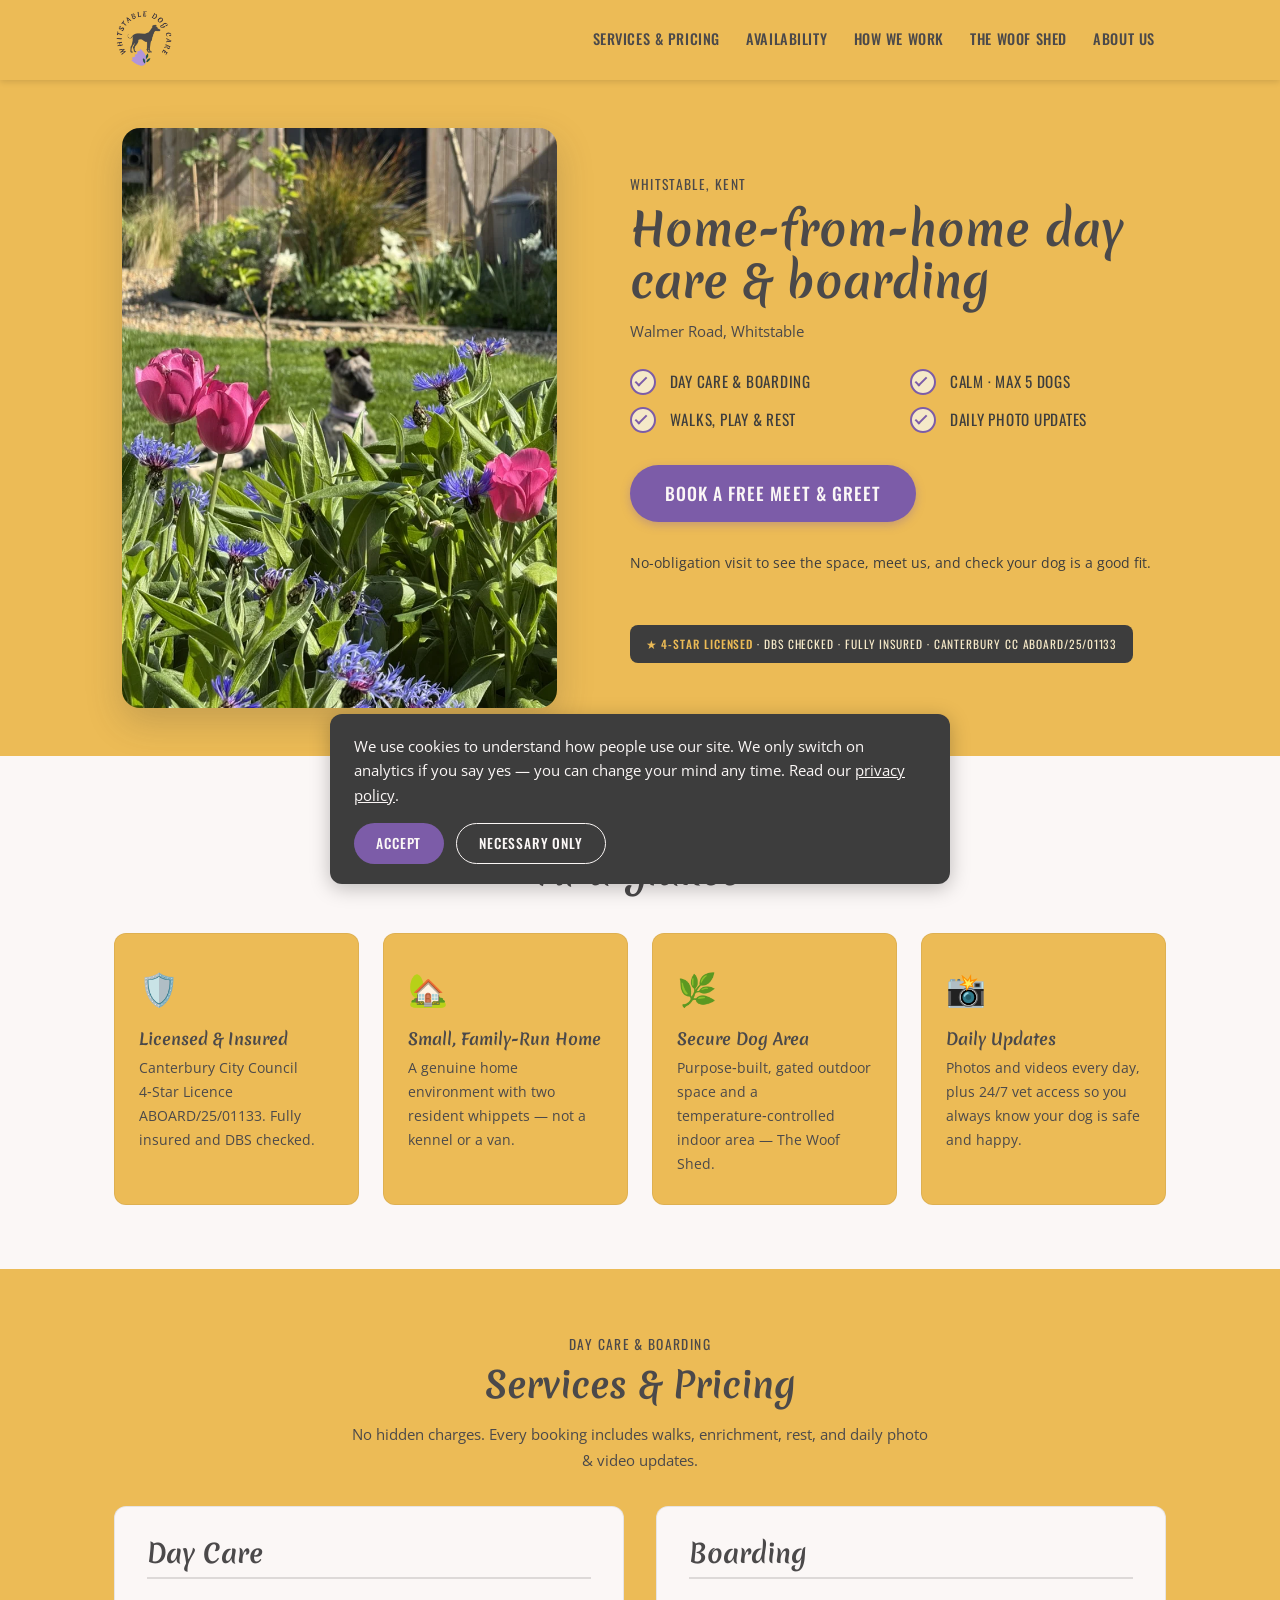
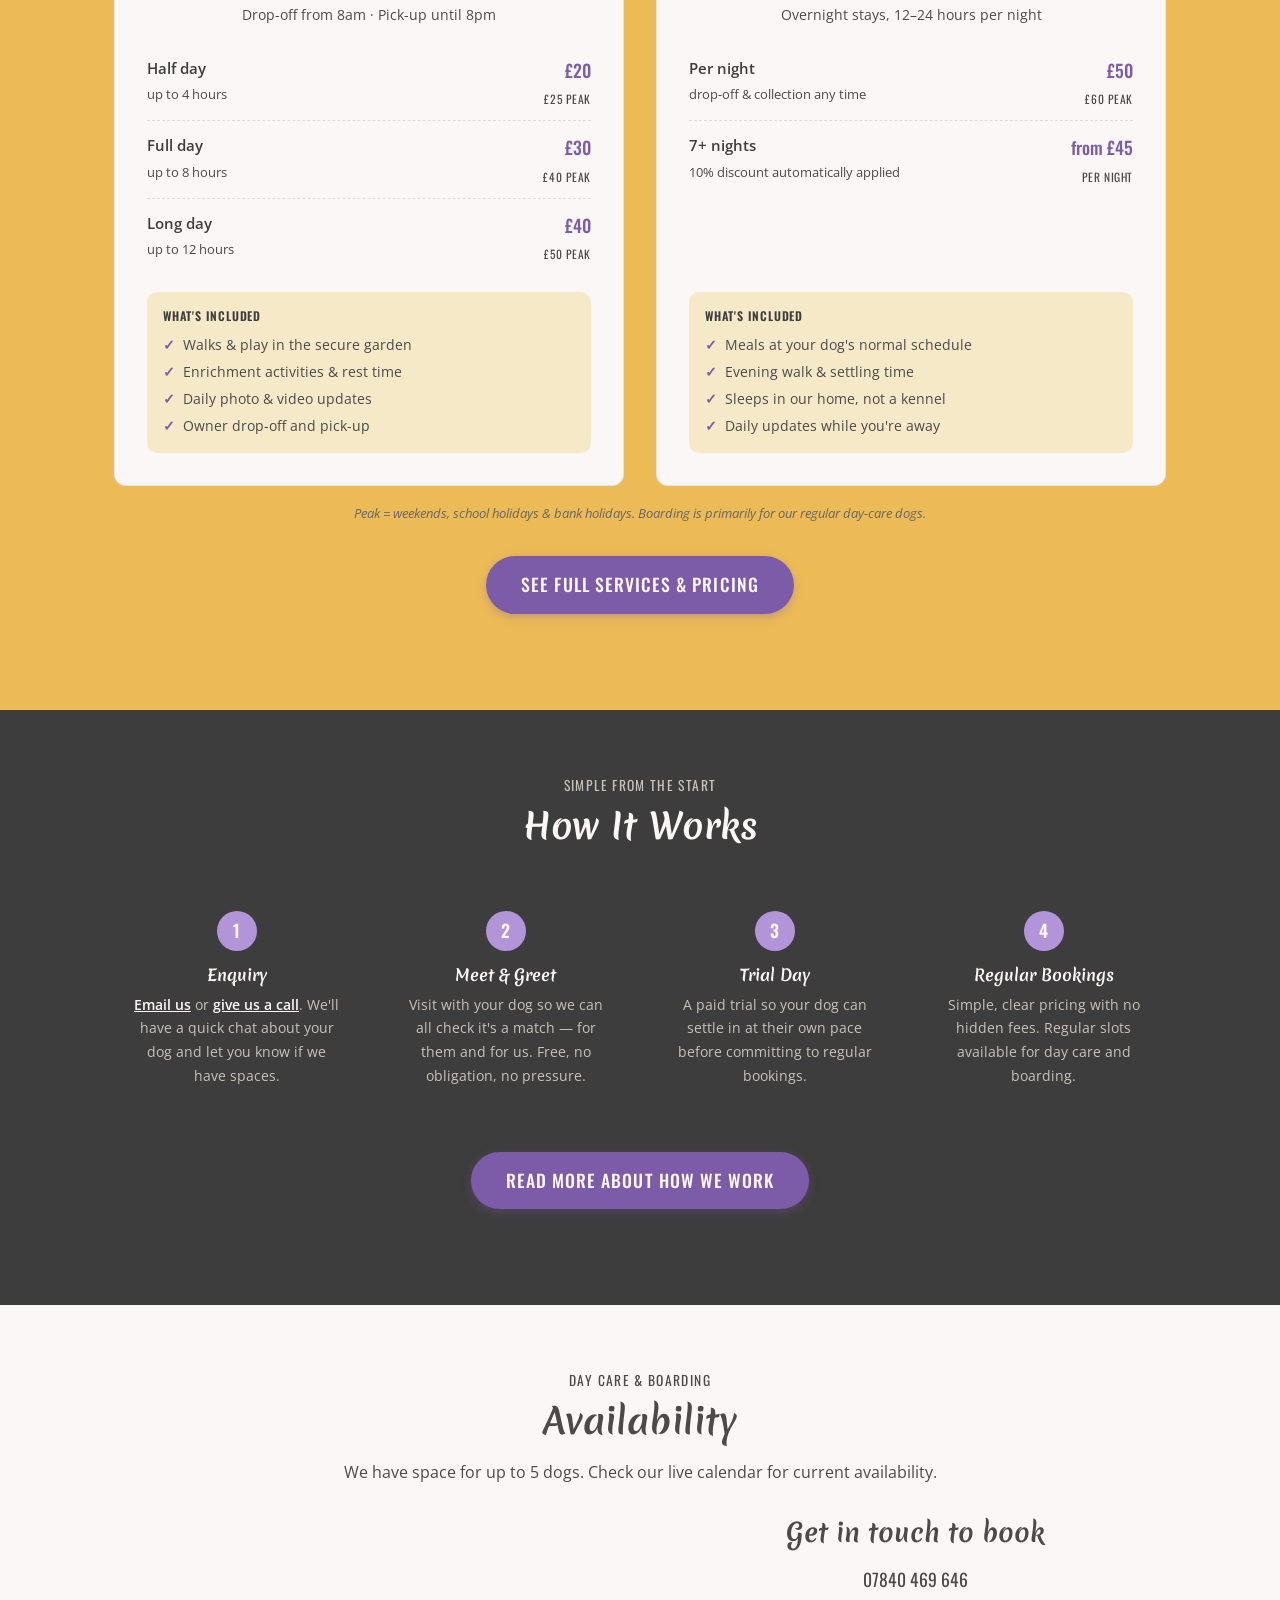
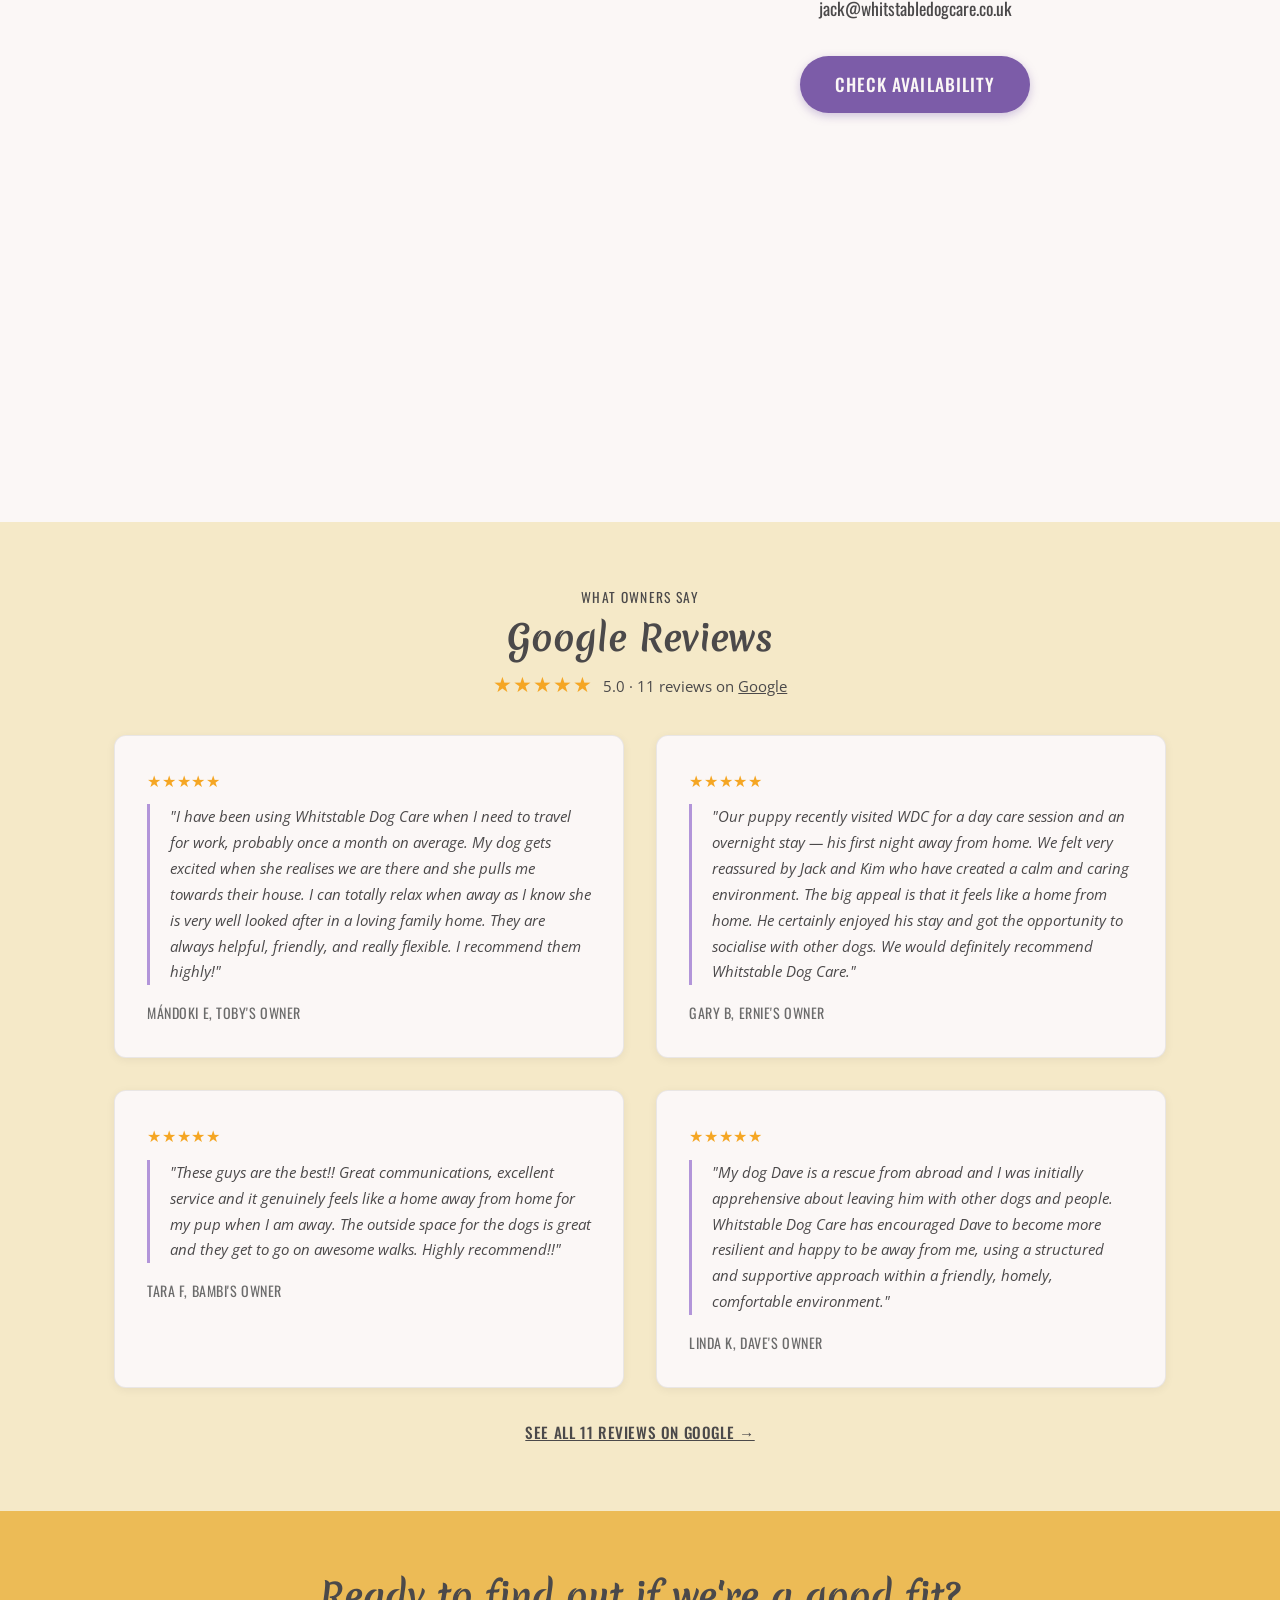
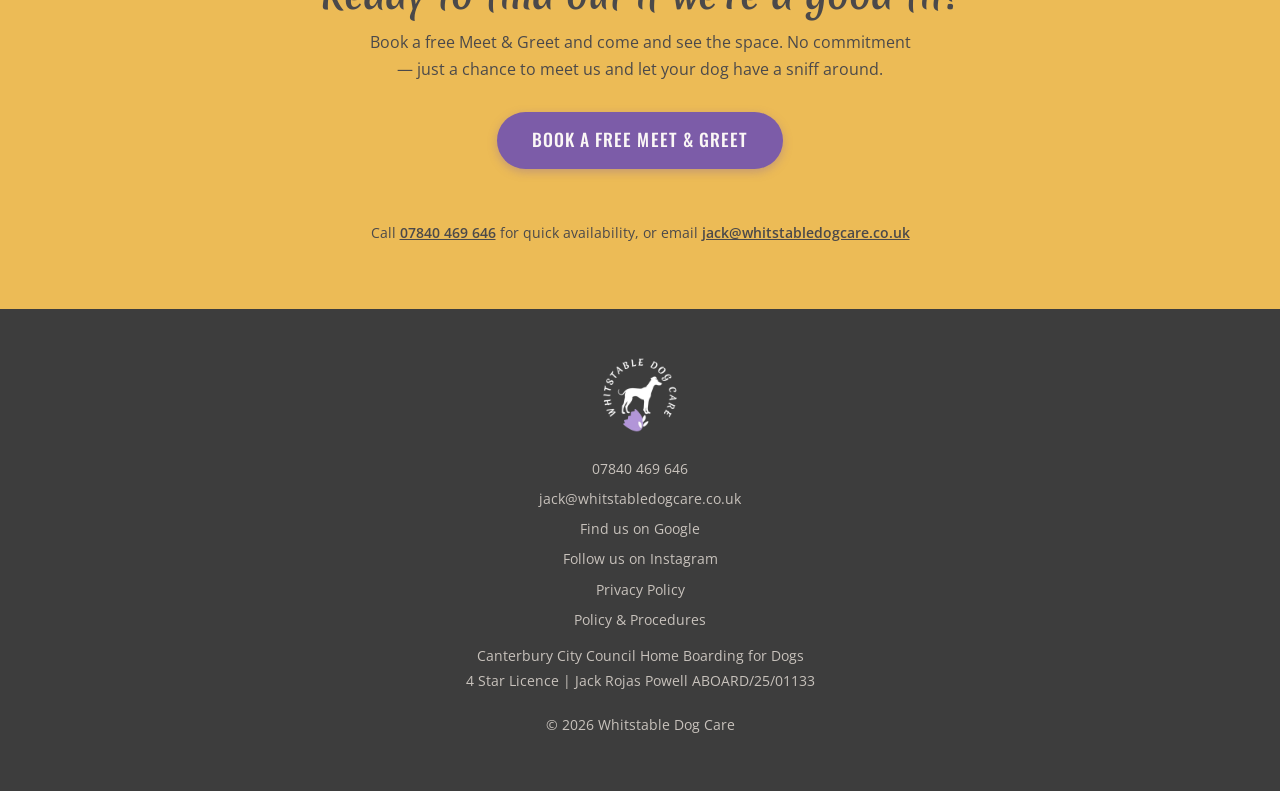
==== commit 33e7883a: "Add Instagram link to site footer Instagram was only referenced in the hidden sameAs structured data" ====
--- a/index.html
+++ b/index.html
@@ -402,7 +402,7 @@
         <div class="two-col avail-home-cols">
 
           <div class="home-calendar" style="max-width:420px; margin:0 auto; width:100%;">
-            <iframe src="https://app.whitstabledogcare.co.uk/availability/whitstable-dog-care" title="Availability" loading="lazy" style="width:100%; height:540px; border:0; display:block;"></iframe>
+            <iframe src="https://app.whitstabledogcare.co.uk/availability/whitstable-dog-care" title="Availability" loading="lazy" style="width:100%; height:540px; border:0; border-radius:12px; display:block;"></iframe>
           </div>
 
           <div class="avail-home-contact">
@@ -484,6 +484,7 @@
     <p><a href="tel:07840469646">07840 469 646</a></p>
     <p><a href="mailto:jack@whitstabledogcare.co.uk">jack@whitstabledogcare.co.uk</a></p>
     <p><a href="https://share.google/zNQRvtwh0eRR4QSle" target="_blank" rel="noopener">Find us on Google</a></p>
+    <p><a href="https://www.instagram.com/whitstabledogcare/" target="_blank" rel="noopener">Follow us on Instagram</a></p>
     <p><a href="privacy">Privacy Policy</a></p>
     <p><a href="policy-and-procedures">Policy &amp; Procedures</a></p>
     <p class="footer-licence">Canterbury City Council Home Boarding for Dogs<br>
--- a/css/style.css
+++ b/css/style.css
@@ -1437,146 +1437,6 @@
   margin-bottom: 0;
 }
 
-.avail-home-link {
-  font-size: 0.9rem;
-  margin-top: 0.5rem;
-  margin-bottom: 0;
-}
-
-/* =============================================
-   AVAILABILITY CALENDAR
-   ============================================= */
-
-.availability-calendar {
-  max-width: 680px;
-  margin: 0 auto;
-  font-family: 'Open Sans', sans-serif;
-}
-
-/* Header: prev / month label / next */
-.cal-header {
-  display: flex;
-  align-items: center;
-  justify-content: space-between;
-  margin-bottom: 1.25rem;
-}
-
-.cal-month-label {
-  font-family: 'Merienda', cursive;
-  font-size: clamp(1.2rem, 3vw, 1.6rem);
-  color: var(--charcoal);
-  margin: 0;
-}
-
-.cal-nav {
-  background: none;
-  border: 2px solid var(--charcoal);
-  color: var(--charcoal);
-  width: 2.2rem;
-  height: 2.2rem;
-  border-radius: 50%;
-  font-size: 1.3rem;
-  line-height: 1;
-  cursor: pointer;
-  display: flex;
-  align-items: center;
-  justify-content: center;
-  transition: background 0.15s, color 0.15s;
-}
-
-.cal-nav:hover {
-  background: var(--charcoal);
-  color: var(--white);
-}
-
-/* Day-of-week header row */
-.cal-grid-header {
-  display: grid;
-  grid-template-columns: repeat(7, 1fr);
-  margin-bottom: 0.4rem;
-}
-
-.cal-grid-header span {
-  text-align: center;
-  font-family: 'Oswald', sans-serif;
-  font-size: 0.75rem;
-  font-weight: 500;
-  text-transform: uppercase;
-  letter-spacing: 0.05em;
-  color: var(--body-text);
-  padding: 0.25rem 0;
-}
-
-/* Day grid */
-.cal-grid {
-  display: grid;
-  grid-template-columns: repeat(7, 1fr);
-  gap: 4px;
-}
-
-.cal-cell {
-  aspect-ratio: 1;
-  border-radius: 8px;
-  display: flex;
-  align-items: center;
-  justify-content: center;
-  position: relative;
-  background: #e8e4e0;
-}
-
-.cal-cell--empty {
-  background: transparent;
-}
-
-.cal-day-num {
-  font-size: clamp(0.7rem, 2vw, 0.9rem);
-  font-weight: 600;
-  color: var(--white);
-  line-height: 1;
-}
-
-/* Past days — muted */
-.cal-cell--past {
-  opacity: 0.35;
-}
-
-/* Today ring */
-.cal-cell--today {
-  outline: 3px solid var(--charcoal);
-  outline-offset: -3px;
-}
-
-/* Status colours */
-.cal-cell--available  { background: #4a7a5a; }
-.cal-cell--limited    { background: #c98a2b; }
-.cal-cell--full       { background: #c24040; }
-.cal-cell--unavailable { background: #9a9a9a; }
-
-.cal-cell--available  .cal-day-num,
-.cal-cell--limited    .cal-day-num,
-.cal-cell--full       .cal-day-num,
-.cal-cell--unavailable .cal-day-num { color: #fff; }
-
-.cal-cell--past .cal-day-num,
-.cal-cell:not([class*="--available"]):not([class*="--limited"]):not([class*="--full"]):not([class*="--unavailable"]):not(.cal-cell--empty) .cal-day-num {
-  color: var(--body-text);
-}
-
-/* Loading / error states */
-.cal-loading,
-.cal-error {
-  grid-column: 1 / -1;
-  text-align: center;
-  padding: 2rem;
-  color: var(--body-text);
-  font-size: 0.9rem;
-}
-
-@media (max-width: 480px) {
-  .cal-grid { gap: 3px; }
-  .cal-nav { width: 1.9rem; height: 1.9rem; font-size: 1.1rem; }
-}
-
 /* =============================================
    HERO V2
    ============================================= */
